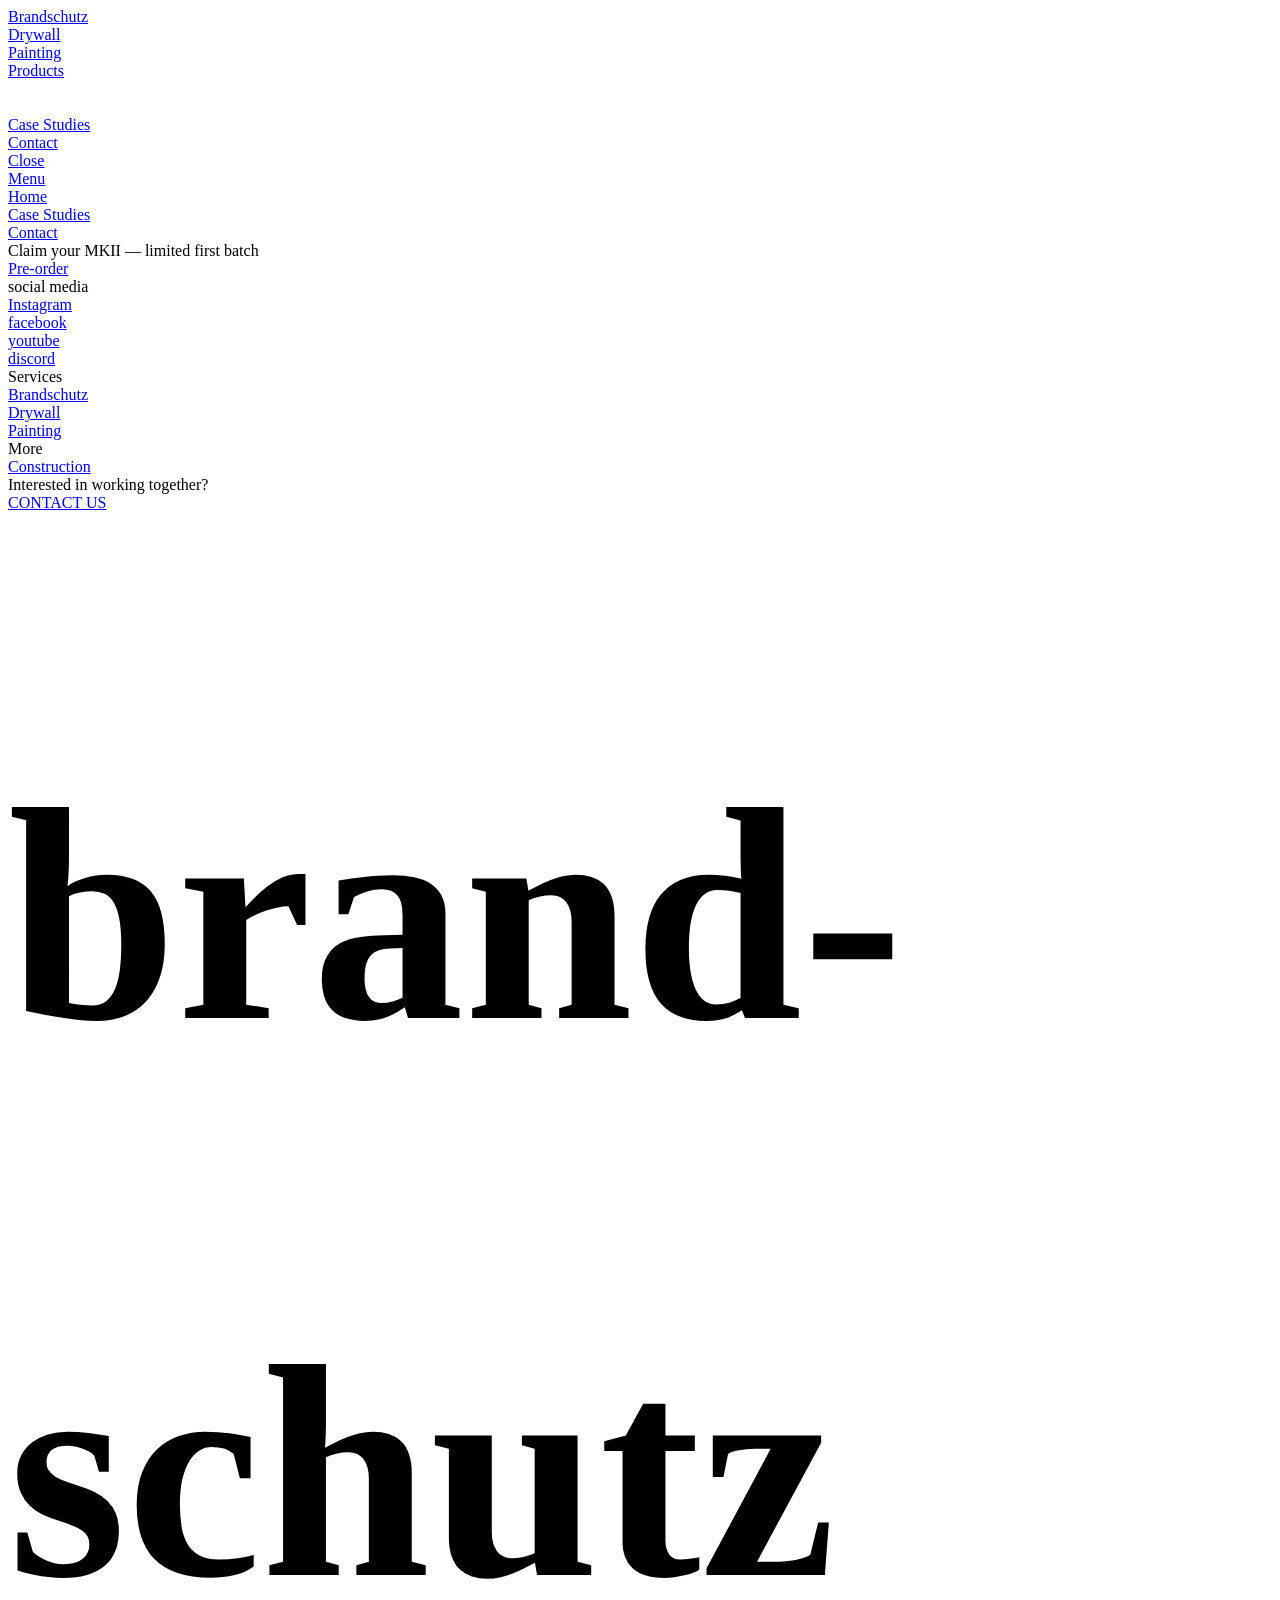
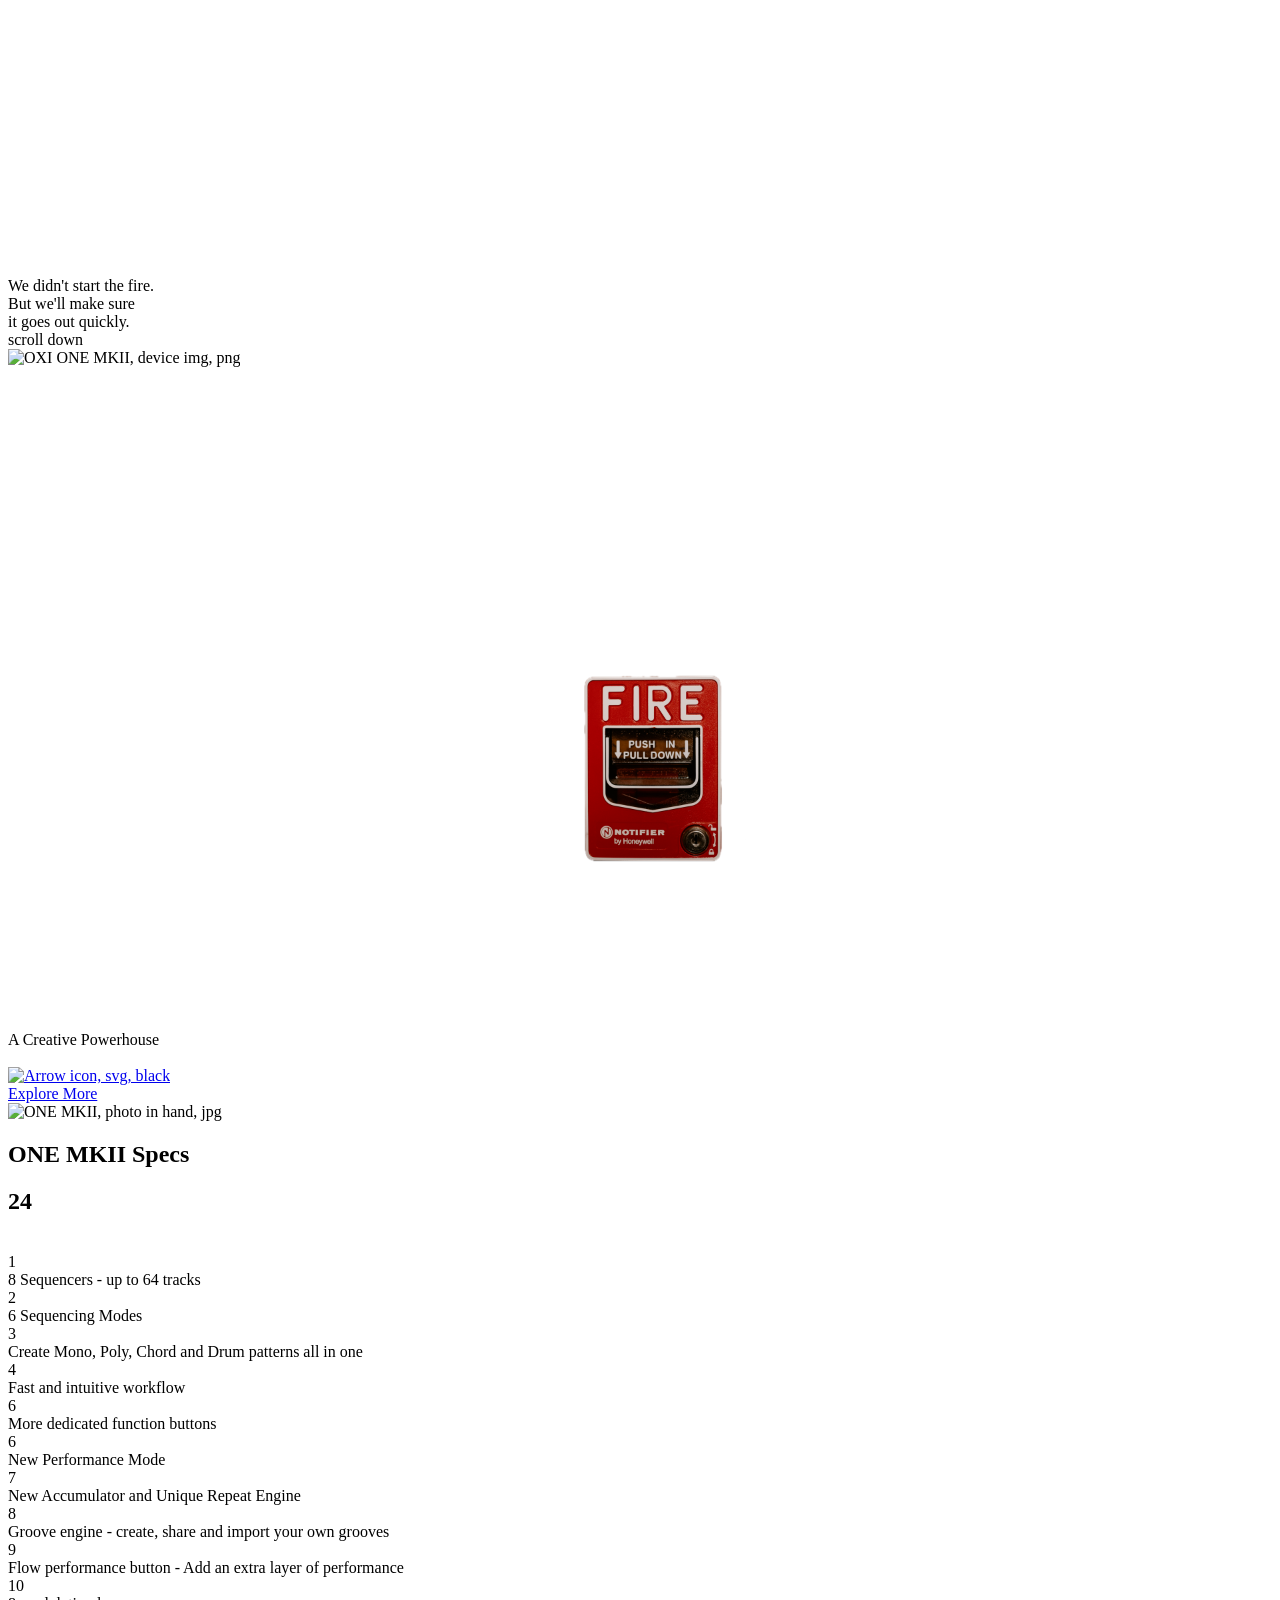
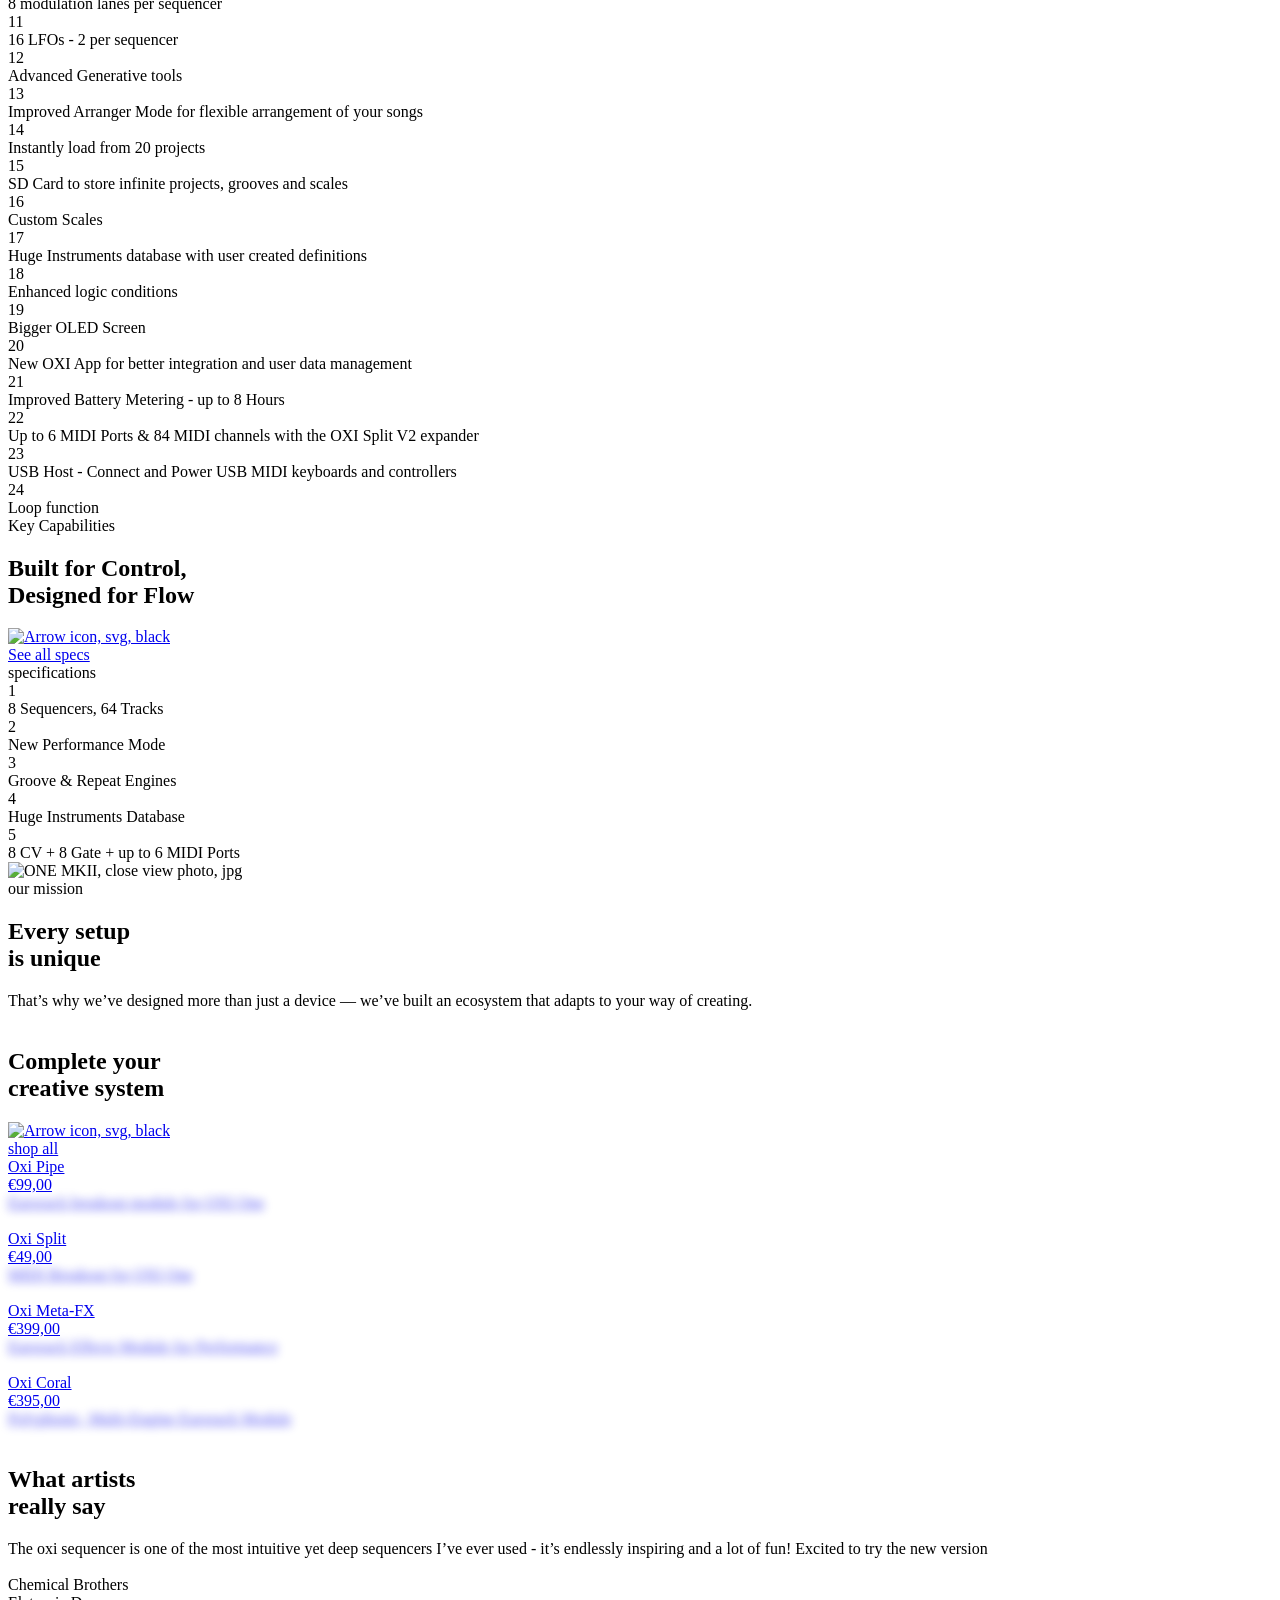
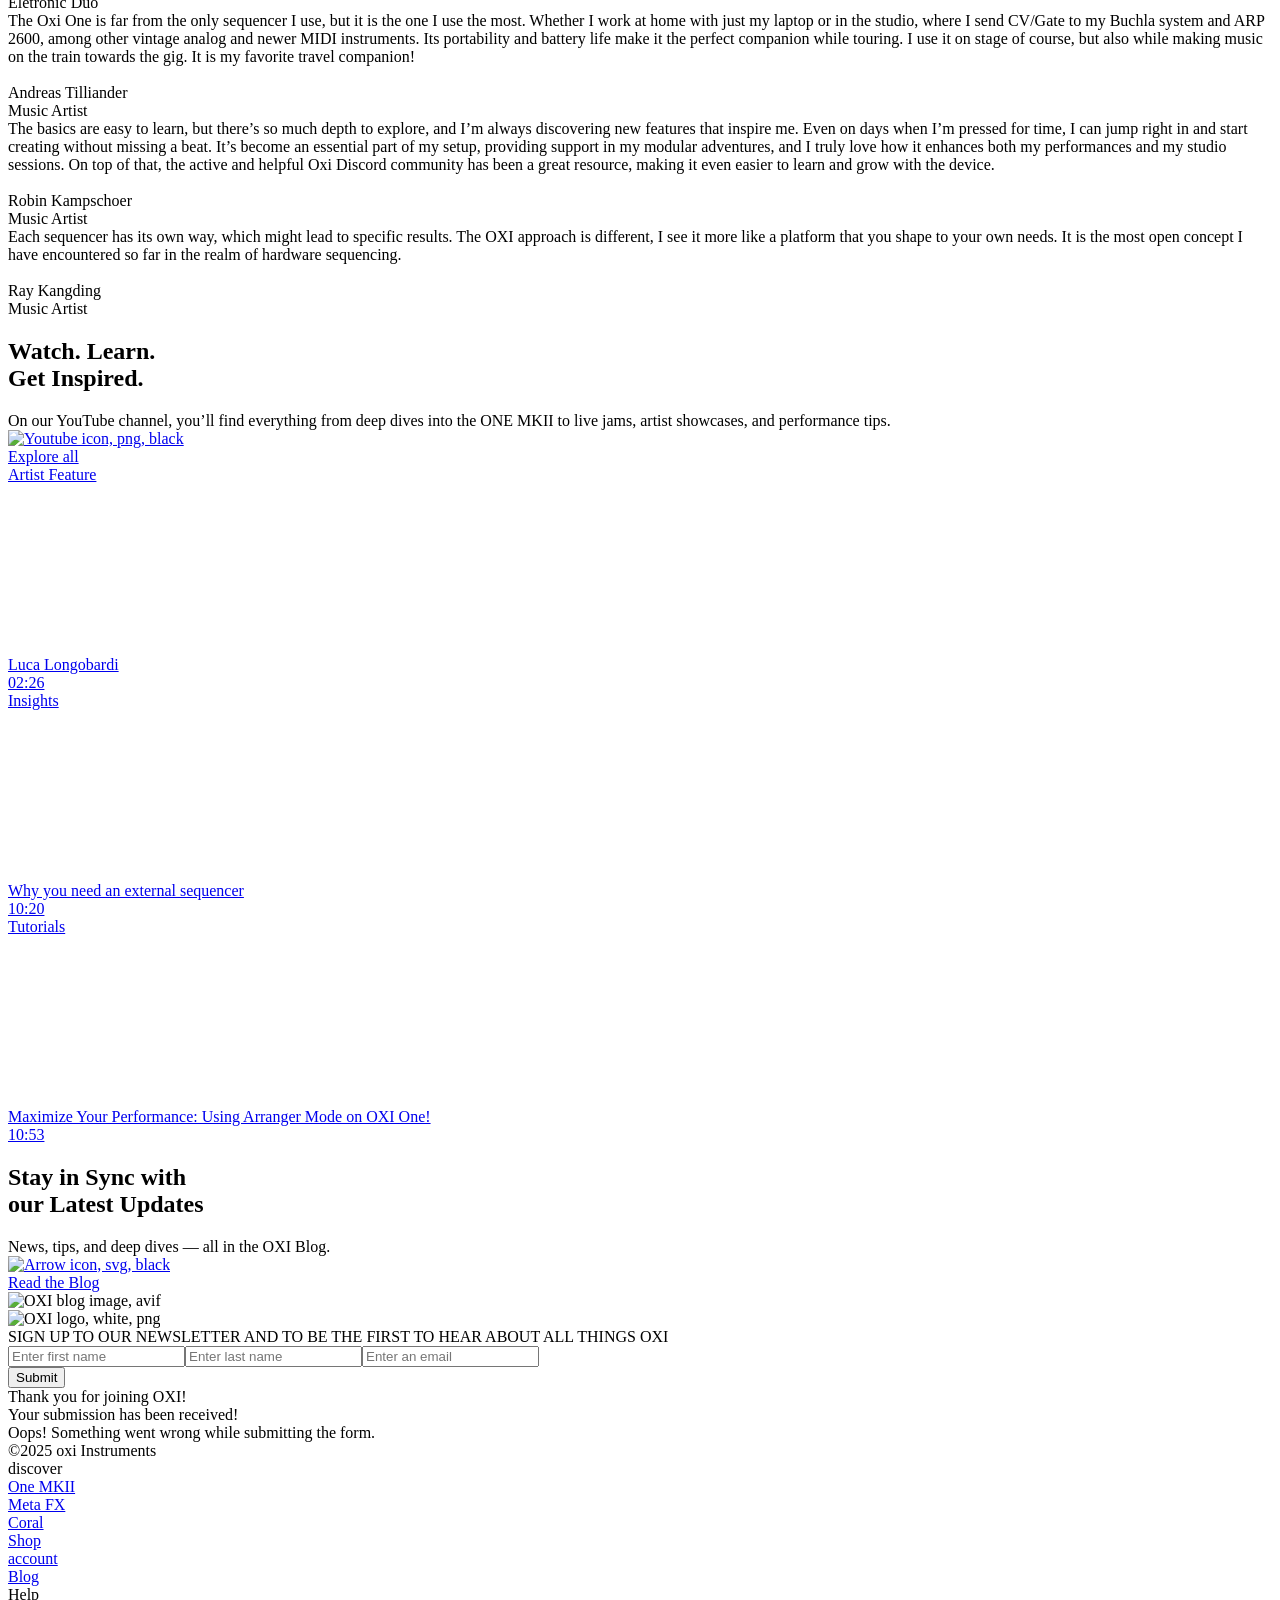
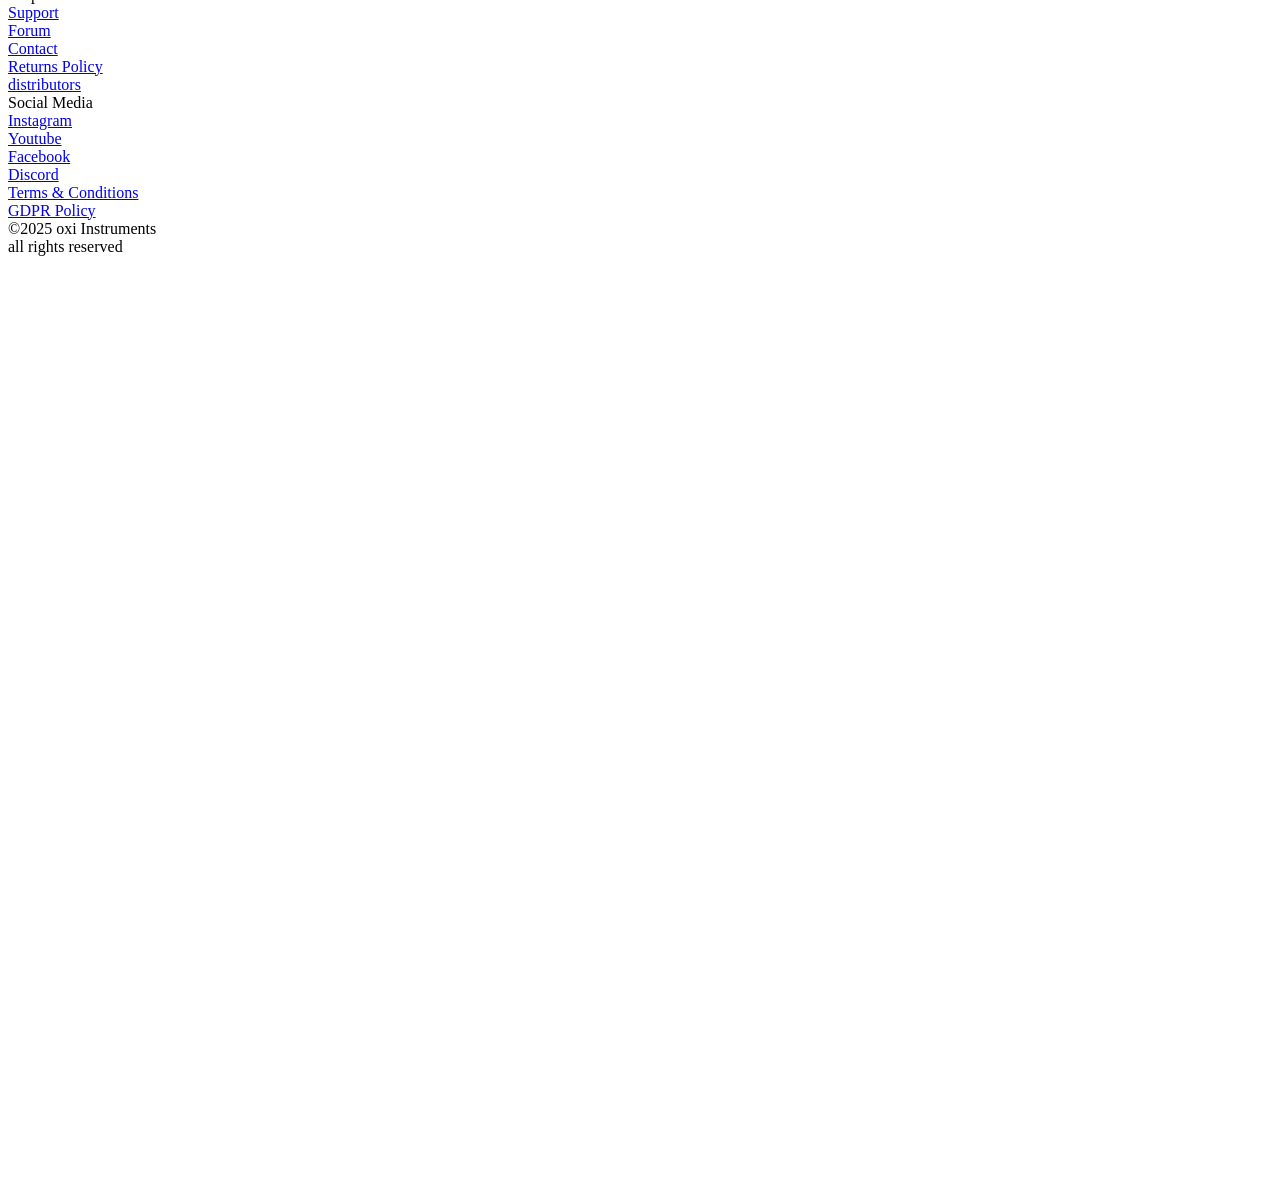
==== index.html @ 3e57620b "iug" ====
<!DOCTYPE html><!-- Last Published: Wed Apr 30 2025 11:44:51 GMT+0000 (Coordinated Universal Time) -->
<html data-wf-domain="oxiinstruments.webflow.io" data-wf-page="680a6ddb0ecd7b4735da6c8a" data-wf-site="680a6ddb0ecd7b4735da6c64" lang="en" data-wf-locale="en">

<head>
    <meta charset="utf-8" />
    <title>OXI Instruments — Crafting the next generation of premium music tools</title>
    <meta content="OXI Instruments creates innovative, premium music gear in Spain. Home of the OXI ONE—versatile sequencer designed to inspire modern musicians." name="description" />
    <meta content="OXI Instruments — Crafting the next generation of premium music tools" property="og:title" />
    <meta content="OXI Instruments creates innovative, premium music gear in Spain. Home of the OXI ONE—versatile sequencer designed to inspire modern musicians." property="og:description" />
    <meta content="https://cdn.prod.website-files.com/680a6ddb0ecd7b4735da6c64/68112eb4ad4f01817660e570_OG_home.avif" property="og:image" />
    <meta content="OXI Instruments — Crafting the next generation of premium music tools" property="twitter:title" />
    <meta content="OXI Instruments creates innovative, premium music gear in Spain. Home of the OXI ONE—versatile sequencer designed to inspire modern musicians." property="twitter:description" />
    <meta content="https://cdn.prod.website-files.com/680a6ddb0ecd7b4735da6c64/68112eb4ad4f01817660e570_OG_home.avif" property="twitter:image" />
    <meta property="og:type" content="website" />
    <meta content="summary_large_image" name="twitter:card" />
    <meta content="width=device-width, initial-scale=1" name="viewport" />
    <link href="https://cdn.prod.website-files.com/680a6ddb0ecd7b4735da6c64/css/oxiinstruments.webflow.shared.673e952fa.min.css" rel="stylesheet" type="text/css" />
    <style>
        @media (min-width:992px) {
            html.w-mod-js:not(.w-mod-ix) [data-w-id="c758828b-b15d-d146-868a-0229421d6ce1"] {
                filter: blur(5px);
                opacity: 0.65;
            }

            html.w-mod-js:not(.w-mod-ix) [data-w-id="94c75538-57dd-59a9-a168-197ca1d16996"] {
                -webkit-transform: translate3d(0, 0, 0) scale3d(0.8, 0.8, 1) rotateX(0) rotateY(0) rotateZ(0) skew(0, 0);
                -moz-transform: translate3d(0, 0, 0) scale3d(0.8, 0.8, 1) rotateX(0) rotateY(0) rotateZ(0) skew(0, 0);
                -ms-transform: translate3d(0, 0, 0) scale3d(0.8, 0.8, 1) rotateX(0) rotateY(0) rotateZ(0) skew(0, 0);
                transform: translate3d(0, 0, 0) scale3d(0.8, 0.8, 1) rotateX(0) rotateY(0) rotateZ(0) skew(0, 0);
                opacity: 0;
            }
        }

        @media (max-width:991px) and (min-width:768px) {
            html.w-mod-js:not(.w-mod-ix) [data-w-id="94c75538-57dd-59a9-a168-197ca1d16996"] {
                -webkit-transform: translate3d(0, 0, 0) scale3d(0.8, 0.8, 1) rotateX(0) rotateY(0) rotateZ(0) skew(0, 0);
                -moz-transform: translate3d(0, 0, 0) scale3d(0.8, 0.8, 1) rotateX(0) rotateY(0) rotateZ(0) skew(0, 0);
                -ms-transform: translate3d(0, 0, 0) scale3d(0.8, 0.8, 1) rotateX(0) rotateY(0) rotateZ(0) skew(0, 0);
                transform: translate3d(0, 0, 0) scale3d(0.8, 0.8, 1) rotateX(0) rotateY(0) rotateZ(0) skew(0, 0);
                opacity: 0;
            }
        }
    </style>
    <link href="https://fonts.googleapis.com" rel="preconnect" />
    <link href="https://fonts.gstatic.com" rel="preconnect" crossorigin="anonymous" />
    <script src="https://ajax.googleapis.com/ajax/libs/webfont/1.6.26/webfont.js" type="text/javascript"></script>
    <script type="text/javascript">
        WebFont.load({
            google: {
                families: ["Work Sans:regular,500,600,700,800", "Fragment Mono:regular"]
            }
        });
    </script>
    <script type="text/javascript">
        ! function(o, c) {
            var n = c.documentElement,
                t = " w-mod-";
            n.className += t + "js", ("ontouchstart" in o || o.DocumentTouch && c instanceof DocumentTouch) && (n.className += t + "touch")
        }(window, document);
    </script>
    <link href="https://cdn.prod.website-files.com/680a6ddb0ecd7b4735da6c64/680bd9d889f518963ddbcb60_LOGO%20WHITE%20Simple%20Expanded%2032.png" rel="shortcut icon" type="image/x-icon" />
    <link href="https://cdn.prod.website-files.com/680a6ddb0ecd7b4735da6c64/680bd9a670e519e737a7a9be_LOGO%20WHITE%20Simple%20Expanded%20256.png" rel="apple-touch-icon" />
    <script async="" src="https://www.googletagmanager.com/gtag/js?id=G-2WK178XSV0"></script>
    <script type="text/javascript">
        window.dataLayer = window.dataLayer || [];

        function gtag() {
            dataLayer.push(arguments);
        }
        gtag('js', new Date());
        gtag('set', 'developer_id.dZGVlNj', true);
        gtag('config', 'G-2WK178XSV0');
    </script>
    <script type="text/javascript">
        ! function(f, b, e, v, n, t, s) {
            if (f.fbq) return;
            n = f.fbq = function() {
                n.callMethod ? n.callMethod.apply(n, arguments) : n.queue.push(arguments)
            };
            if (!f._fbq) f._fbq = n;
            n.push = n;
            n.loaded = !0;
            n.version = '2.0';
            n.agent = 'plwebflow';
            n.queue = [];
            t = b.createElement(e);
            t.async = !0;
            t.src = v;
            s = b.getElementsByTagName(e)[0];
            s.parentNode.insertBefore(t, s)
        }(window, document, 'script', 'https://connect.facebook.net/en_US/fbevents.js');
        fbq('init', '665784530971796');
        fbq('track', 'PageView');
    </script>
    <style>
        ::-webkit-scrollbar-button {
            transition: 0ms !important;
            width: 0px;
            height: 0px;
        }

        ::-webkit-scrollbar-track {
            background: transparent;
        }

        ::-webkit-scrollbar-thumb {
            -webkit-border-radius: 0px;
            border-radius: 0px;
            background: transparent;
            opacity: 0;
        }

        ::-webkit-resizer {
            width: 0px;
            height: 0px;
        }

        ::-webkit-scrollbar {
            width: 0px;
        }

        .cont-link .ex-text {
            pointer-events: none
        }

        a[href*="webflow.com"] {
            display: none !important;
        }
    </style>


    <!-- [Attributes by Finsweet] Copy to clipboard -->
    <script defer src="https://cdn.jsdelivr.net/npm/@finsweet/attributes-copyclip@1/copyclip.js"></script>
    <style>
        [text-split] {
            opacity: 0;
        }

        html.w-editor [text-split] {
            opacity: 1;
        }

        .word {
            overflow: hidden;
            padding-bottom: 0.1em;
            margin-bottom: -0.1em;
            transform-origin: bottom;
        }

        .box_specs {
            overflow-y: auto;
            scrollbar-width: thin;
            /* Firefox */
            -ms-overflow-style: auto;
            /* IE 10+ */
            scrollbar-color: #F1F1F1 #10121B;
        }
    </style>
</head>

<body>
    <div class="header">
        <div class="wrapper_header">
            <div class="flexbox_base header_links">
                <div class="left_links"><a href="#" class="header_link w-inline-block">
                        <div>Brandschutz</div>
                        <div class="dot_link"></div>
                    </a>
                    <link rel="prerender" href="#" /><a href="#" target="_blank" class="header_link w-inline-block">
                        <div>Drywall</div>
                        <div class="dot_link"></div>
                    </a><a href="#" target="_blank" class="header_link w-inline-block">
                        <div>Painting</div>
                        <div class="dot_link"></div>
                    </a>
                    <div data-w-id="e38ffbf9-7e88-0c86-c878-ad83d31d7342" class="mobile_link"><a href="#" class="mobile_header w-inline-block">
                            <div>Products</div>
                            <div class="plus_icon"><img src="https://cdn.prod.website-files.com/680a6ddb0ecd7b4735da6c64/680cfb218f7306afd39d078d_plus_icon.svg" loading="lazy" alt="" class="image" /></div>
                        </a></div>
                </div><a href="/" aria-current="page" class="logotype_middle w-inline-block w--current">
                    <div class="logo_box" style="opacity:0;"><img src="https://cdn.prod.website-files.com/680a6ddb0ecd7b4735da6c64/680a7e566fe412ff60c76774_oxi_logo.png" loading="lazy" alt="OXI logo, white, png" class="image" /></div>
                </a>
                <div class="right_links"><a href="#" target="_blank" class="header_link w-inline-block">
                        <div>Case Studies   </div>
                        <div class="dot_link"></div>
                    </a><a href="#" target="_blank" class="header_link w-inline-block">
                        <div>Contact</div>
                        <div class="dot_link"></div>
                    </a>
                    <div data-w-id="cd3b94d1-e5a5-9347-ad35-ec143e514da9" class="mob_link"><a href="#" class="hamburger_menu w-inline-block">
                            <div class="close_txt">Close</div>
                            <div class="open_txt">Menu</div>
                            <div class="hamburger_icon">
                                <div class="line_one"></div>
                                <div class="line_two"></div>
                            </div>
                        </a></div>
                </div>
            </div>
        </div>
    </div>
    <div data-w-id="58b3083b-44ea-e929-eb0d-1e81a4999c26" class="mobile_menu">
        <div class="wrapper_menu">
            <div class="list_mobile_links"><a href="/" aria-current="page" class="mobile_menu_link w-inline-block w--current">
                    <div>Home</div>
                </a><a href="#" target="_blank" class="mobile_menu_link w-inline-block">
                    <div>Case Studies</div>
                </a><a href="#" target="_blank" class="mobile_menu_link w-inline-block">
                    <div>Contact</div>
                </a></div>
            <div class="one_mk_list">
                <div class="caption_preorder">Claim your MKII — limited first batch</div><a href="#" target="_blank" class="link_preorder w-inline-block">
                    <div>Pre-order</div>
                </a>
            </div>
            <div class="socials_bottom">
                <div class="title_menu">social media</div>
                <div class="grid_social_mobile"><a href="#" target="_blank" class="social_link w-inline-block">
                        <div>Instagram</div>
                    </a><a href="https://www.facebook.com/" target="_blank" class="social_link w-inline-block">
                        <div>facebook</div>
                    </a><a href="https://www.youtube.com/" target="_blank" class="social_link w-inline-block">
                        <div>youtube</div>
                    </a><a href="https://discord.com/" target="_blank" class="social_link w-inline-block">
                        <div>discord</div>
                    </a></div>
            </div>
        </div>
    </div>
    <div class="product_modal_mobile">
        <div class="products_list_modal">
            <div class="wrapper_products">
                <div class="all_products">
                    <div class="title_menu">Services</div>
                    <div class="list_mobile_links"><a href="#" class="mobile_menu_link w-inline-block">
                            <div>Brandschutz</div>
                        </a><a href="#" target="_blank" class="mobile_menu_link w-inline-block">
                            <div>Drywall</div>
                        </a><a href="#" target="_blank" class="mobile_menu_link w-inline-block">
                            <div>Painting</div>
                        </a></div>
                </div>
                <div class="splitter_modal"></div>
                <div class="accessories_list">
                    <div class="title_menu">More</div>
                    <div class="list_mobile_links"><a href="#" target="_blank" class="mobile_menu_link w-inline-block">
                            <div>Construction</div>
                        </a></div>
                </div>
            </div>
        </div>
    </div>
    <div class="fixed_modal">
        <div class="modal_preorder">
            <div class="flex_modal">
                <div class="top_dots_black">
                    <div class="dot_black"></div>
                    <div class="dot_black"></div>
                </div>
                <div class="wrap_box_modal">
                    <div class="title_modal">Interested in working together?</div><a href="#" target="_blank" class="button_preorder w-inline-block">
                        <div>CONTACT US</div>
                    </a>
                </div>
                <div class="bottom_dots_black">
                    <div class="dot_black"></div>
                    <div class="dot_black"></div>
                </div>
            </div>
        </div>
    </div>
    <section data-w-id="e056bafe-03df-bae5-d100-351787f132d7" class="hero_section" style="background-image: url('/assets/imgs/hero_bg_desktop.m4v'); background-size: 100% 50%; background-repeat: no-repeat; background-position: bottom center;">
        <div class="wrapper_hero">
            <div class="h1_one">
                <h1 class="h1_hero first" style="font-size: 19em; line-height: 1;">brand-</h1>
            </div>
            <div class="h1_two">
                <h1 class="h1_hero second" style="font-size: 19em; line-height: 1;">schutz</h1>
            </div>

        </div>
        <div class="wrapper_hero_second">
            <div class="div-block">
                <div class="flexbox_hero">
                    <div class="flexbox_vert">
                        <div class="box_introduction">
                            <div class="caption">We didn't start the fire. <br />But we'll make sure<br />it goes out quickly.</div>
                        </div>
                        <div class="caption_bottom">
                            <div class="caption_scroll">scroll down</div>
                        </div>
                    </div>
                    <div class="box_introduction right_part">
<!--                         <div class="caption right">Next-Gen Sequencing.<br />Limitless Expression.</div>
 -->                    </div>
                </div>
            </div>
        </div>
        <div class="background_image">
            <div class="overlay_bg desktop_only"></div>
            <div class="image_hero mobile_only"><img src="https://cdn.prod.website-files.com/680a6ddb0ecd7b4735da6c64/680bd61c77df65c271f9dd2e_c18a6f76c67defeac3275d291161b3c7_mobile_hero.avif" loading="lazy" width="393" alt="OXI ONE MKII, device img, png" class="image hero_device" /></div>
            <div class="image_hero desktop_only"><img src="/assets/imgs/hero_desktop.png" loading="lazy" sizes="(max-width: 3840px) 100vw, 3840px" srcset="/assets/imgs/hero_desktop.png 500w, /assets/imgs/hero_desktop.png 800w, /assets/imgs/hero_desktop.png 1080w, /assets/imgs/hero_desktop.png 1600w, /assets/imgs/hero_desktop.png 2000w, /assets/imgs/hero_desktop.png 3840w" alt="OXI ONE MKII, device, hero, avif" class="image hero_device" /></div>
        </div>
    </section>
    <section data-w-id="14087d69-c676-8914-634e-e3a8f07554f5" class="introduction">
        <div class="wrapper_fs">
            <div class="flexbox_part">
                <div class="tag_box">
                    <div class="caption">A Creative Powerhouse</div>
                </div>
                <div class="ch_box">
                    <div scrub-each-word="" text-split="" class="interact_txt">With more control than ever. Designed to be the heart of your setup — in the studio, on stage, or anywhere inspiration strikes.</div>
                </div>
                <div class="button_box"><a href="https://oxiinstruments.com/oxi-one" class="button_action w-inline-block">
                        <div class="arrow_icon"><img src="https://cdn.prod.website-files.com/680a6ddb0ecd7b4735da6c64/680a89728e0a057ae57ea43d_arrow_icon.svg" loading="lazy" alt="Arrow icon, svg, black" class="image" /></div>
                        <div>Explore More</div>
                    </a></div>
            </div>
        </div>
        <div class="overlay_fs"></div>
        <div class="background_fs">
            <div class="image_box"><img src="https://cdn.prod.website-files.com/680a6ddb0ecd7b4735da6c64/680a8837f772eb6b46cdffbb_afd685fc789572254d5dccbf3d49de34_device_intro.avif" loading="lazy" sizes="(max-width: 3840px) 100vw, 3840px" srcset="https://cdn.prod.website-files.com/680a6ddb0ecd7b4735da6c64/680a8837f772eb6b46cdffbb_afd685fc789572254d5dccbf3d49de34_device_intro-p-500.avif 500w, https://cdn.prod.website-files.com/680a6ddb0ecd7b4735da6c64/680a8837f772eb6b46cdffbb_afd685fc789572254d5dccbf3d49de34_device_intro-p-800.avif 800w, https://cdn.prod.website-files.com/680a6ddb0ecd7b4735da6c64/680a8837f772eb6b46cdffbb_afd685fc789572254d5dccbf3d49de34_device_intro-p-1080.avif 1080w, https://cdn.prod.website-files.com/680a6ddb0ecd7b4735da6c64/680a8837f772eb6b46cdffbb_afd685fc789572254d5dccbf3d49de34_device_intro-p-1600.avif 1600w, https://cdn.prod.website-files.com/680a6ddb0ecd7b4735da6c64/680a8837f772eb6b46cdffbb_afd685fc789572254d5dccbf3d49de34_device_intro-p-2000.avif 2000w, https://cdn.prod.website-files.com/680a6ddb0ecd7b4735da6c64/680a8837f772eb6b46cdffbb_afd685fc789572254d5dccbf3d49de34_device_intro.avif 3840w" alt="ONE MKII, photo in hand, jpg" class="image" /></div>
        </div>
    </section>
    <div data-lenis-stop="true" class="all_specs">
        <div data-lenis-prevent="true" class="box_specs">
            <div class="wrapper_specs">
                <div class="headline_specs">
                    <h2 class="h2 modal">ONE MKII Specs</h2>
                    <h2 class="h2 number_specs">24</h2>
                    <div class="icon_close">
                        <div data-w-id="79672806-567a-c0cc-3687-04cf60d15d92" class="close_modal"><img src="https://cdn.prod.website-files.com/680a6ddb0ecd7b4735da6c64/680d02be15e15addeb736f91_close_icon.svg" loading="lazy" alt="" class="image" /></div>
                    </div>
                </div>
                <div class="grid_specs">
                    <div class="w-dyn-list">
                        <div role="list" class="specs_list special_grid w-dyn-items">
                            <div role="listitem" class="spec_item modal_special w-dyn-item">
                                <div class="spec_number special_modal">
                                    <div>1</div>
                                </div>
                                <div class="specs_line special_modal">
                                    <div class="spec_text special_modal">8 Sequencers - up to 64 tracks</div>
                                </div>
                            </div>
                            <div role="listitem" class="spec_item modal_special w-dyn-item">
                                <div class="spec_number special_modal">
                                    <div>2</div>
                                </div>
                                <div class="specs_line special_modal">
                                    <div class="spec_text special_modal">6 Sequencing Modes</div>
                                </div>
                            </div>
                            <div role="listitem" class="spec_item modal_special w-dyn-item">
                                <div class="spec_number special_modal">
                                    <div>3</div>
                                </div>
                                <div class="specs_line special_modal">
                                    <div class="spec_text special_modal">Create Mono, Poly, Chord and Drum patterns all in one</div>
                                </div>
                            </div>
                            <div role="listitem" class="spec_item modal_special w-dyn-item">
                                <div class="spec_number special_modal">
                                    <div>4</div>
                                </div>
                                <div class="specs_line special_modal">
                                    <div class="spec_text special_modal">Fast and intuitive workflow</div>
                                </div>
                            </div>
                            <div role="listitem" class="spec_item modal_special w-dyn-item">
                                <div class="spec_number special_modal">
                                    <div>6</div>
                                </div>
                                <div class="specs_line special_modal">
                                    <div class="spec_text special_modal">More dedicated function buttons</div>
                                </div>
                            </div>
                            <div role="listitem" class="spec_item modal_special w-dyn-item">
                                <div class="spec_number special_modal">
                                    <div>6</div>
                                </div>
                                <div class="specs_line special_modal">
                                    <div class="spec_text special_modal">New Performance Mode</div>
                                </div>
                            </div>
                            <div role="listitem" class="spec_item modal_special w-dyn-item">
                                <div class="spec_number special_modal">
                                    <div>7</div>
                                </div>
                                <div class="specs_line special_modal">
                                    <div class="spec_text special_modal">New Accumulator and Unique Repeat Engine</div>
                                </div>
                            </div>
                            <div role="listitem" class="spec_item modal_special w-dyn-item">
                                <div class="spec_number special_modal">
                                    <div>8</div>
                                </div>
                                <div class="specs_line special_modal">
                                    <div class="spec_text special_modal">Groove engine - create, share and import your own grooves</div>
                                </div>
                            </div>
                            <div role="listitem" class="spec_item modal_special w-dyn-item">
                                <div class="spec_number special_modal">
                                    <div>9</div>
                                </div>
                                <div class="specs_line special_modal">
                                    <div class="spec_text special_modal">Flow performance button - Add an extra layer of performance</div>
                                </div>
                            </div>
                            <div role="listitem" class="spec_item modal_special w-dyn-item">
                                <div class="spec_number special_modal">
                                    <div>10</div>
                                </div>
                                <div class="specs_line special_modal">
                                    <div class="spec_text special_modal">8 modulation lanes per sequencer </div>
                                </div>
                            </div>
                            <div role="listitem" class="spec_item modal_special w-dyn-item">
                                <div class="spec_number special_modal">
                                    <div>11</div>
                                </div>
                                <div class="specs_line special_modal">
                                    <div class="spec_text special_modal">16 LFOs - 2 per sequencer</div>
                                </div>
                            </div>
                            <div role="listitem" class="spec_item modal_special w-dyn-item">
                                <div class="spec_number special_modal">
                                    <div>12</div>
                                </div>
                                <div class="specs_line special_modal">
                                    <div class="spec_text special_modal">Advanced Generative tools</div>
                                </div>
                            </div>
                            <div role="listitem" class="spec_item modal_special w-dyn-item">
                                <div class="spec_number special_modal">
                                    <div>13</div>
                                </div>
                                <div class="specs_line special_modal">
                                    <div class="spec_text special_modal">Improved Arranger Mode for flexible arrangement of your songs</div>
                                </div>
                            </div>
                            <div role="listitem" class="spec_item modal_special w-dyn-item">
                                <div class="spec_number special_modal">
                                    <div>14</div>
                                </div>
                                <div class="specs_line special_modal">
                                    <div class="spec_text special_modal">Instantly load from 20 projects</div>
                                </div>
                            </div>
                            <div role="listitem" class="spec_item modal_special w-dyn-item">
                                <div class="spec_number special_modal">
                                    <div>15</div>
                                </div>
                                <div class="specs_line special_modal">
                                    <div class="spec_text special_modal">SD Card to store infinite projects, grooves and scales</div>
                                </div>
                            </div>
                            <div role="listitem" class="spec_item modal_special w-dyn-item">
                                <div class="spec_number special_modal">
                                    <div>16</div>
                                </div>
                                <div class="specs_line special_modal">
                                    <div class="spec_text special_modal">Custom Scales </div>
                                </div>
                            </div>
                            <div role="listitem" class="spec_item modal_special w-dyn-item">
                                <div class="spec_number special_modal">
                                    <div>17</div>
                                </div>
                                <div class="specs_line special_modal">
                                    <div class="spec_text special_modal">Huge Instruments database with user created definitions</div>
                                </div>
                            </div>
                            <div role="listitem" class="spec_item modal_special w-dyn-item">
                                <div class="spec_number special_modal">
                                    <div>18</div>
                                </div>
                                <div class="specs_line special_modal">
                                    <div class="spec_text special_modal">Enhanced logic conditions</div>
                                </div>
                            </div>
                            <div role="listitem" class="spec_item modal_special w-dyn-item">
                                <div class="spec_number special_modal">
                                    <div>19</div>
                                </div>
                                <div class="specs_line special_modal">
                                    <div class="spec_text special_modal">Bigger OLED Screen </div>
                                </div>
                            </div>
                            <div role="listitem" class="spec_item modal_special w-dyn-item">
                                <div class="spec_number special_modal">
                                    <div>20</div>
                                </div>
                                <div class="specs_line special_modal">
                                    <div class="spec_text special_modal">New OXI App for better integration and user data management</div>
                                </div>
                            </div>
                            <div role="listitem" class="spec_item modal_special w-dyn-item">
                                <div class="spec_number special_modal">
                                    <div>21</div>
                                </div>
                                <div class="specs_line special_modal">
                                    <div class="spec_text special_modal">Improved Battery Metering - up to 8 Hours</div>
                                </div>
                            </div>
                            <div role="listitem" class="spec_item modal_special w-dyn-item">
                                <div class="spec_number special_modal">
                                    <div>22</div>
                                </div>
                                <div class="specs_line special_modal">
                                    <div class="spec_text special_modal">Up to 6 MIDI Ports &amp; 84 MIDI channels with the OXI Split V2 expander</div>
                                </div>
                            </div>
                            <div role="listitem" class="spec_item modal_special w-dyn-item">
                                <div class="spec_number special_modal">
                                    <div>23</div>
                                </div>
                                <div class="specs_line special_modal">
                                    <div class="spec_text special_modal">USB Host - Connect and Power USB MIDI keyboards and controllers</div>
                                </div>
                            </div>
                            <div role="listitem" class="spec_item modal_special w-dyn-item">
                                <div class="spec_number special_modal">
                                    <div>24</div>
                                </div>
                                <div class="specs_line special_modal">
                                    <div class="spec_text special_modal">Loop function</div>
                                </div>
                            </div>
                        </div>
                    </div>
                </div>
            </div>
        </div>
    </div>
    <section data-w-id="233e064b-12ed-9389-4f27-6faacc83a112" class="sides">
        <div class="two_sides">
            <div class="left_side">
                <div class="wrapper_side">
                    <div class="box_side">
                        <div class="tag_box">
                            <div class="caption">Key Capabilities</div>
                        </div>
                        <div>
                            <h2 class="h2">Built for Control,<br />Designed for Flow</h2>
                        </div>
                        <div class="button_box"><a data-w-id="d789a98f-4fa8-38b4-6eae-88b8cb6ddbd9" href="/oxi-one-mkii" class="button_action w-inline-block">
                                <div class="arrow_icon"><img src="https://cdn.prod.website-files.com/680a6ddb0ecd7b4735da6c64/680a89728e0a057ae57ea43d_arrow_icon.svg" loading="lazy" alt="Arrow icon, svg, black" class="image" /></div>
                                <div>See all specs</div>
                            </a></div>
                    </div>
                    <div class="specs_bottom">
                        <div class="tag_box special">
                            <div class="caption">specifications</div>
                        </div>
                        <div>
                            <div class="w-dyn-list">
                                <div role="list" class="specs_list w-dyn-items">
                                    <div role="listitem" class="spec_item w-dyn-item">
                                        <div class="spec_number">
                                            <div>1</div>
                                        </div>
                                        <div class="specs_line">
                                            <div class="spec_text">8 Sequencers, 64 Tracks</div>
                                        </div>
                                    </div>
                                    <div role="listitem" class="spec_item w-dyn-item">
                                        <div class="spec_number">
                                            <div>2</div>
                                        </div>
                                        <div class="specs_line">
                                            <div class="spec_text">New Performance Mode</div>
                                        </div>
                                    </div>
                                    <div role="listitem" class="spec_item w-dyn-item">
                                        <div class="spec_number">
                                            <div>3</div>
                                        </div>
                                        <div class="specs_line">
                                            <div class="spec_text">Groove &amp; Repeat Engines</div>
                                        </div>
                                    </div>
                                    <div role="listitem" class="spec_item w-dyn-item">
                                        <div class="spec_number">
                                            <div>4</div>
                                        </div>
                                        <div class="specs_line">
                                            <div class="spec_text">Huge Instruments Database</div>
                                        </div>
                                    </div>
                                    <div role="listitem" class="spec_item w-dyn-item">
                                        <div class="spec_number">
                                            <div>5</div>
                                        </div>
                                        <div class="specs_line">
                                            <div class="spec_text">8 CV + 8 Gate + up to 6 MIDI Ports</div>
                                        </div>
                                    </div>
                                </div>
                            </div>
                        </div>
                    </div>
                </div>
            </div>
            <div class="right_side">
                <div class="image_box"><img src="https://cdn.prod.website-files.com/680a6ddb0ecd7b4735da6c64/680ac88d93aad9102df1dd5e_device_right.avif" loading="lazy" sizes="(max-width: 1600px) 100vw, 1600px" srcset="https://cdn.prod.website-files.com/680a6ddb0ecd7b4735da6c64/680ac88d93aad9102df1dd5e_device_right-p-500.avif 500w, https://cdn.prod.website-files.com/680a6ddb0ecd7b4735da6c64/680ac88d93aad9102df1dd5e_device_right-p-800.avif 800w, https://cdn.prod.website-files.com/680a6ddb0ecd7b4735da6c64/680ac88d93aad9102df1dd5e_device_right.avif 1600w" alt="ONE MKII, close view photo, jpg" class="image" /></div>
            </div>
        </div>
    </section>
    <section data-w-id="b27286c5-5114-4e98-6f55-bd224f1a00e2" class="mission">
        <div class="wrapper_fs mission_spec">
            <div class="middle_tag">
                <div class="caption">our mission</div>
            </div>
            <div class="flex_middle">
                <div class="top_dots">
                    <div class="dot_small"></div>
                    <div class="dot_small"></div>
                </div>
                <div class="headline_center">
                    <h2 class="h2_spec">Every setup<br />is unique</h2>
                </div>
                <div class="bottom_dots">
                    <div class="dot_small"></div>
                    <div class="dot_small"></div>
                </div>
            </div>
            <div class="center_align">
                <div class="txt_fm">That’s why we’ve designed more than just a device — we’ve built an ecosystem that adapts to your way of creating.</div>
            </div>
        </div>
        <div class="background_image sticky_spec">
            <div class="overlay_base mission_more"></div>
            <div class="image_box"><img src="https://cdn.prod.website-files.com/680a6ddb0ecd7b4735da6c64/680acd196b87a995d06547a6_7ea7c4650411e13eb9c8cdb3bd435fd6_mission_img.avif" loading="lazy" sizes="100vw" srcset="https://cdn.prod.website-files.com/680a6ddb0ecd7b4735da6c64/680acd196b87a995d06547a6_7ea7c4650411e13eb9c8cdb3bd435fd6_mission_img-p-500.avif 500w, https://cdn.prod.website-files.com/680a6ddb0ecd7b4735da6c64/680acd196b87a995d06547a6_7ea7c4650411e13eb9c8cdb3bd435fd6_mission_img-p-800.avif 800w, https://cdn.prod.website-files.com/680a6ddb0ecd7b4735da6c64/680acd196b87a995d06547a6_7ea7c4650411e13eb9c8cdb3bd435fd6_mission_img-p-1080.avif 1080w, https://cdn.prod.website-files.com/680a6ddb0ecd7b4735da6c64/680acd196b87a995d06547a6_7ea7c4650411e13eb9c8cdb3bd435fd6_mission_img.avif 3200w" alt="" class="image" /></div>
        </div>
    </section>
    <section class="dark_blue">
        <div class="wrapper_fs">
            <div class="flexbox bottom">
                <h2 class="h2">Complete your<br />creative system</h2>
                <div class="button_box"><a href="https://oxiinstruments.com/store/" target="_blank" class="button_action w-inline-block">
                        <div class="arrow_icon"><img src="https://cdn.prod.website-files.com/680a6ddb0ecd7b4735da6c64/680a89728e0a057ae57ea43d_arrow_icon.svg" loading="lazy" alt="Arrow icon, svg, black" class="image" /></div>
                        <div>shop all</div>
                    </a></div>
            </div>
        </div>
        <div class="accessories_cms">
            <div class="w-dyn-list">
                <div role="list" class="access_grid w-dyn-items">
                    <div data-w-id="6d932e8f-21e5-ed24-e42c-16285d19f61e" role="listitem" class="access_item w-dyn-item"><a href="https://oxiinstruments.com/product/oxi-pipe-mkii-breakout-module/" class="item_link w-inline-block">
                            <div class="txt_above">
                                <div class="product_flex product_title">
                                    <div class="product_name">Oxi Pipe</div>
                                    <div class="price">€99,00</div>
                                </div>
                                <div data-w-id="c758828b-b15d-d146-868a-0229421d6ce1" class="description_hover">
                                    <div class="short_desc">Eurorack breakout module for OXI One</div>
                                </div>
                            </div>
                            <div class="item_product"><img src="https://cdn.prod.website-files.com/680ac9d32b72f0192e9f57b1/680ace9f669ff60840c4f59b_Pipe.avif" loading="lazy" alt="" sizes="100vw" srcset="https://cdn.prod.website-files.com/680ac9d32b72f0192e9f57b1/680ace9f669ff60840c4f59b_Pipe-p-500.avif 500w, https://cdn.prod.website-files.com/680ac9d32b72f0192e9f57b1/680ace9f669ff60840c4f59b_Pipe-p-800.avif 800w, https://cdn.prod.website-files.com/680ac9d32b72f0192e9f57b1/680ace9f669ff60840c4f59b_Pipe-p-1080.avif 1080w, https://cdn.prod.website-files.com/680ac9d32b72f0192e9f57b1/680ace9f669ff60840c4f59b_Pipe.avif 3000w" class="image" /></div>
                        </a></div>
                    <div data-w-id="6d932e8f-21e5-ed24-e42c-16285d19f61e" role="listitem" class="access_item w-dyn-item"><a href="https://oxiinstruments.com/product/oxi-split-2/" class="item_link w-inline-block">
                            <div class="txt_above">
                                <div class="product_flex product_title">
                                    <div class="product_name">Oxi Split</div>
                                    <div class="price">€49,00</div>
                                </div>
                                <div data-w-id="c758828b-b15d-d146-868a-0229421d6ce1" class="description_hover">
                                    <div class="short_desc">MIDI Breakout for OXI One</div>
                                </div>
                            </div>
                            <div class="item_product"><img src="https://cdn.prod.website-files.com/680ac9d32b72f0192e9f57b1/680aceb05294df11d390ca0b_Split.avif" loading="lazy" alt="" sizes="100vw" srcset="https://cdn.prod.website-files.com/680ac9d32b72f0192e9f57b1/680aceb05294df11d390ca0b_Split-p-500.avif 500w, https://cdn.prod.website-files.com/680ac9d32b72f0192e9f57b1/680aceb05294df11d390ca0b_Split-p-800.avif 800w, https://cdn.prod.website-files.com/680ac9d32b72f0192e9f57b1/680aceb05294df11d390ca0b_Split-p-1080.avif 1080w, https://cdn.prod.website-files.com/680ac9d32b72f0192e9f57b1/680aceb05294df11d390ca0b_Split.avif 3000w" class="image" /></div>
                        </a></div>
                    <div data-w-id="6d932e8f-21e5-ed24-e42c-16285d19f61e" role="listitem" class="access_item w-dyn-item"><a href="https://oxiinstruments.com/meta-performance-eurorack-transitions-effects/" class="item_link w-inline-block">
                            <div class="txt_above">
                                <div class="product_flex product_title">
                                    <div class="product_name">Oxi Meta-FX</div>
                                    <div class="price">€399,00</div>
                                </div>
                                <div data-w-id="c758828b-b15d-d146-868a-0229421d6ce1" class="description_hover">
                                    <div class="short_desc">Eurorack Effects Module for Performance</div>
                                </div>
                            </div>
                            <div class="item_product"><img src="https://cdn.prod.website-files.com/680ac9d32b72f0192e9f57b1/680cdd4472d2c51bf8865dbb_BF%20TEASER_0002_meta%202.avif" loading="lazy" alt="" sizes="100vw" srcset="https://cdn.prod.website-files.com/680ac9d32b72f0192e9f57b1/680cdd4472d2c51bf8865dbb_BF%20TEASER_0002_meta%202-p-500.avif 500w, https://cdn.prod.website-files.com/680ac9d32b72f0192e9f57b1/680cdd4472d2c51bf8865dbb_BF%20TEASER_0002_meta%202-p-800.avif 800w, https://cdn.prod.website-files.com/680ac9d32b72f0192e9f57b1/680cdd4472d2c51bf8865dbb_BF%20TEASER_0002_meta%202-p-1080.avif 1080w, https://cdn.prod.website-files.com/680ac9d32b72f0192e9f57b1/680cdd4472d2c51bf8865dbb_BF%20TEASER_0002_meta%202.avif 3000w" class="image" /></div>
                        </a></div>
                    <div data-w-id="6d932e8f-21e5-ed24-e42c-16285d19f61e" role="listitem" class="access_item w-dyn-item"><a href="https://oxiinstruments.com/oxi-coral/" class="item_link w-inline-block">
                            <div class="txt_above">
                                <div class="product_flex product_title">
                                    <div class="product_name">Oxi Coral</div>
                                    <div class="price">€395,00</div>
                                </div>
                                <div data-w-id="c758828b-b15d-d146-868a-0229421d6ce1" class="description_hover">
                                    <div class="short_desc">Polyphonic, Multi-Engine Eurorack Module</div>
                                </div>
                            </div>
                            <div class="item_product"><img src="https://cdn.prod.website-files.com/680ac9d32b72f0192e9f57b1/680cdd4ce79eb47e0b898024_BF%20TEASER_0003_coral%202.avif" loading="lazy" alt="" sizes="100vw" srcset="https://cdn.prod.website-files.com/680ac9d32b72f0192e9f57b1/680cdd4ce79eb47e0b898024_BF%20TEASER_0003_coral%202-p-500.avif 500w, https://cdn.prod.website-files.com/680ac9d32b72f0192e9f57b1/680cdd4ce79eb47e0b898024_BF%20TEASER_0003_coral%202-p-800.avif 800w, https://cdn.prod.website-files.com/680ac9d32b72f0192e9f57b1/680cdd4ce79eb47e0b898024_BF%20TEASER_0003_coral%202-p-1080.avif 1080w, https://cdn.prod.website-files.com/680ac9d32b72f0192e9f57b1/680cdd4ce79eb47e0b898024_BF%20TEASER_0003_coral%202.avif 3000w" class="image" /></div>
                        </a></div>
                </div>
            </div>
        </div>
        <div class="wrapper_base">
            <div class="flexbox">
                <div class="headline_sticky">
                    <h2 class="h2">What artists <br />really say</h2>
                </div>
                <div class="right_testimonials">
                    <div class="testimonials_cms">
                        <div class="w-dyn-list">
                            <div role="list" class="testimonial_list w-dyn-items">
                                <div role="listitem" class="testimonial_item w-dyn-item">
                                    <div class="flexbox_testimonials">
                                        <div class="part_1">
                                            <div class="testim_txt">The oxi sequencer is one of the most intuitive yet deep sequencers I’ve ever used - it’s endlessly inspiring and a lot of fun! Excited to try the new version</div>
                                        </div>
                                        <div class="part_2 w-condition-invisible">
                                            <div class="testim_txt w-dyn-bind-empty"></div>
                                        </div>
                                    </div>
                                    <div class="author_cms">
                                        <div class="w-dyn-list">
                                            <div role="list" class="w-dyn-items">
                                                <div role="listitem" class="w-dyn-item">
                                                    <div class="author_flex">
                                                        <div class="author_photo"><img src="https://cdn.prod.website-files.com/680ac9d32b72f0192e9f57b1/680e35bb34808eee31d680e3_chemical_brothers.avif" loading="lazy" alt="" class="image" /></div>
                                                        <div class="name_prof">
                                                            <div class="author_name">Chemical Brothers</div>
                                                            <div class="profession_txt">Eletronic Duo</div>
                                                        </div>
                                                    </div>
                                                </div>
                                            </div>
                                        </div>
                                    </div>
                                </div>
                                <div role="listitem" class="testimonial_item w-dyn-item">
                                    <div class="flexbox_testimonials">
                                        <div class="part_1">
                                            <div class="testim_txt">The Oxi One is far from the only sequencer I use, but it is the one I use the most. Whether I work at home with just my laptop or in the studio, where I send CV/Gate to my Buchla system and ARP 2600, among other vintage analog and newer MIDI instruments. Its portability and battery life make it the perfect companion while touring. I use it on stage of course, but also while making music on the train towards the gig. It is my favorite travel companion!</div>
                                        </div>
                                        <div class="part_2 w-condition-invisible">
                                            <div class="testim_txt w-dyn-bind-empty"></div>
                                        </div>
                                    </div>
                                    <div class="author_cms">
                                        <div class="w-dyn-list">
                                            <div role="list" class="w-dyn-items">
                                                <div role="listitem" class="w-dyn-item">
                                                    <div class="author_flex">
                                                        <div class="author_photo"><img src="https://cdn.prod.website-files.com/680ac9d32b72f0192e9f57b1/680ad18ac2260f41c74c5f24_Tilliander-min.avif" loading="lazy" alt="" sizes="100vw" srcset="https://cdn.prod.website-files.com/680ac9d32b72f0192e9f57b1/680ad18ac2260f41c74c5f24_Tilliander.avif 500w, https://cdn.prod.website-files.com/680ac9d32b72f0192e9f57b1/680ad18ac2260f41c74c5f24_Tilliander.avif 800w, https://cdn.prod.website-files.com/680ac9d32b72f0192e9f57b1/680ad18ac2260f41c74c5f24_Tilliander.avif 1080w, https://cdn.prod.website-files.com/680ac9d32b72f0192e9f57b1/680ad18ac2260f41c74c5f24_Tilliander.avif 1600w, https://cdn.prod.website-files.com/680ac9d32b72f0192e9f57b1/680ad18ac2260f41c74c5f24_Tilliander.avif 2000w, https://cdn.prod.website-files.com/680ac9d32b72f0192e9f57b1/680ad18ac2260f41c74c5f24_Tilliander-min-p-2600.avif 2600w, https://cdn.prod.website-files.com/680ac9d32b72f0192e9f57b1/680ad18ac2260f41c74c5f24_Tilliander-min-p-3200.avif 3200w, https://cdn.prod.website-files.com/680ac9d32b72f0192e9f57b1/680ad18ac2260f41c74c5f24_Tilliander-min.avif 5463w" class="image" /></div>
                                                        <div class="name_prof">
                                                            <div class="author_name">Andreas Tilliander</div>
                                                            <div class="profession_txt">Music Artist</div>
                                                        </div>
                                                    </div>
                                                </div>
                                            </div>
                                        </div>
                                    </div>
                                </div>
                                <div role="listitem" class="testimonial_item w-dyn-item">
                                    <div class="flexbox_testimonials">
                                        <div class="part_1">
                                            <div class="testim_txt">The basics are easy to learn, but there’s so much depth to explore, and I’m always discovering new features that inspire me. Even on days when I’m pressed for time, I can jump right in and start creating without missing a beat. It’s become an essential part of my setup, providing support in my modular adventures, and I truly love how it enhances both my performances and my studio sessions. On top of that, the active and helpful Oxi Discord community has been a great resource, making it even easier to learn and grow with the device.</div>
                                        </div>
                                        <div class="part_2 w-condition-invisible">
                                            <div class="testim_txt w-dyn-bind-empty"></div>
                                        </div>
                                    </div>
                                    <div class="author_cms">
                                        <div class="w-dyn-list">
                                            <div role="list" class="w-dyn-items">
                                                <div role="listitem" class="w-dyn-item">
                                                    <div class="author_flex">
                                                        <div class="author_photo"><img src="https://cdn.prod.website-files.com/680ac9d32b72f0192e9f57b1/680ad19f513c5e83578dc9ec_RobinKampschoer.avif" loading="lazy" alt="" sizes="100vw" srcset="https://cdn.prod.website-files.com/680ac9d32b72f0192e9f57b1/680ad19f513c5e83578dc9ec_RobinKampschoer-p-500.avif 500w, https://cdn.prod.website-files.com/680ac9d32b72f0192e9f57b1/680ad19f513c5e83578dc9ec_RobinKampschoer-p-800.avif 800w, https://cdn.prod.website-files.com/680ac9d32b72f0192e9f57b1/680ad19f513c5e83578dc9ec_RobinKampschoer-p-1080.avif 1080w, https://cdn.prod.website-files.com/680ac9d32b72f0192e9f57b1/680ad19f513c5e83578dc9ec_RobinKampschoer-p-1600.avif 1600w, https://cdn.prod.website-files.com/680ac9d32b72f0192e9f57b1/680ad19f513c5e83578dc9ec_RobinKampschoer-p-2000.avif 2000w, https://cdn.prod.website-files.com/680ac9d32b72f0192e9f57b1/680ad19f513c5e83578dc9ec_RobinKampschoer.avif 4449w" class="image" /></div>
                                                        <div class="name_prof">
                                                            <div class="author_name">Robin Kampschoer</div>
                                                            <div class="profession_txt">Music Artist</div>
                                                        </div>
                                                    </div>
                                                </div>
                                            </div>
                                        </div>
                                    </div>
                                </div>
                                <div role="listitem" class="testimonial_item w-dyn-item">
                                    <div class="flexbox_testimonials">
                                        <div class="part_1">
                                            <div class="testim_txt">Each sequencer has its own way, which might lead to specific results. The OXI approach is different, I see it more like a platform that you shape to your own needs. It is the most open concept I have encountered so far in the realm of hardware sequencing.</div>
                                        </div>
                                        <div class="part_2 w-condition-invisible">
                                            <div class="testim_txt w-dyn-bind-empty"></div>
                                        </div>
                                    </div>
                                    <div class="author_cms">
                                        <div class="w-dyn-list">
                                            <div role="list" class="w-dyn-items">
                                                <div role="listitem" class="w-dyn-item">
                                                    <div class="author_flex">
                                                        <div class="author_photo"><img src="https://cdn.prod.website-files.com/680ac9d32b72f0192e9f57b1/680cdc2e8bb637f136e67b4c_KR_BW.avif" loading="lazy" alt="" sizes="100vw" srcset="https://cdn.prod.website-files.com/680ac9d32b72f0192e9f57b1/680cdc2e8bb637f136e67b4c_KR_BW-p-500.avif 500w, https://cdn.prod.website-files.com/680ac9d32b72f0192e9f57b1/680cdc2e8bb637f136e67b4c_KR_BW-p-800.avif 800w, https://cdn.prod.website-files.com/680ac9d32b72f0192e9f57b1/680cdc2e8bb637f136e67b4c_KR_BW-p-1080.avif 1080w, https://cdn.prod.website-files.com/680ac9d32b72f0192e9f57b1/680cdc2e8bb637f136e67b4c_KR_BW-p-1600.avif 1600w, https://cdn.prod.website-files.com/680ac9d32b72f0192e9f57b1/680cdc2e8bb637f136e67b4c_KR_BW.avif 3096w" class="image" /></div>
                                                        <div class="name_prof">
                                                            <div class="author_name">Ray Kangding</div>
                                                            <div class="profession_txt">Music Artist</div>
                                                        </div>
                                                    </div>
                                                </div>
                                            </div>
                                        </div>
                                    </div>
                                </div>
                            </div>
                        </div>
                    </div>
                </div>
            </div>
        </div>
    </section>
    <section data-w-id="476bc503-81e4-dd22-daa7-dc9226222fef" class="youtube_fs">
        <div class="wrapper_fs special_youtube">
            <div class="youtube_box">
                <h2 class="h2">Watch. Learn.<br />Get Inspired.</h2>
                <div class="base_ch">
                    <div class="txt_base">On our YouTube channel, you’ll find everything from deep dives into the ONE MKII to live jams, artist showcases, and performance tips. </div>
                </div>
                <div class="button_box"><a href="https://www.youtube.com/@oxiinstruments" target="_blank" class="button_action w-inline-block">
                        <div class="arrow_icon"><img src="https://cdn.prod.website-files.com/680a6ddb0ecd7b4735da6c64/680ad54dd41cdbf39f1d8a73_youtube_icon.png" loading="lazy" alt="Youtube icon, png, black" class="image" /></div>
                        <div>Explore all</div>
                    </a></div>
            </div>
        </div>
        <div class="youtube_sticky">
            <div class="background_image">
                <div class="overlay_base"></div>
                <div class="lottie_container">
                    <div data-preserve-aspect-ratio="xMidYMid slice" data-w-id="ac34af11-1442-0f11-3e6c-22a57459c3b9" data-is-ix2-target="1" class="lottie_scroll" data-animation-type="lottie" data-src="https://cdn.prod.website-files.com/680a6ddb0ecd7b4735da6c64/680bfe7b4be3f0005d7ff82e_dd1b3e9a186d1d3b0e41fc7122c47c80_json-video%20%282%29.lottie" data-loop="0" data-direction="1" data-autoplay="0" data-renderer="canvas" data-default-duration="0" data-duration="0"></div>
                </div>
            </div>
        </div>
    </section>
    <div class="youtube_cms">
        <div class="wrapper_spec">
            <div>
                <div class="w-dyn-list">
                    <div role="list" class="videos_grid w-dyn-items">
                        <div role="listitem" class="video_item w-dyn-item"><a href="https://www.youtube.com/watch?v=IIW4VoDuQt4" target="_blank" class="yt_link w-inline-block">
                                <div data-w-id="e53f42ce-c922-dd12-451a-7339d9c6209e" class="video_content">
                                    <div class="yt_txt">
                                        <div class="tag_video">
                                            <div>Artist Feature</div>
                                        </div>
                                        <div data-w-id="94c75538-57dd-59a9-a168-197ca1d16996" class="play_button">
                                            <div class="icon_small"><img src="https://cdn.prod.website-files.com/680a6ddb0ecd7b4735da6c64/680bf4632657589e8c394cd3_play_icon.svg" loading="lazy" alt="Play icon, svg, white" class="image play_c" /></div>
                                        </div>
                                    </div>
                                    <div class="video_cms">
                                        <div class="overlay_video"></div><video data-lazy-load="true" data-src="https://cdn.prod.website-files.com/680a6ddb0ecd7b4735da6c64%2F680bf025a549dfc92344dc1c_artist-feature-transcode.mp4" poster="https://cdn.prod.website-files.com/680a6ddb0ecd7b4735da6c64/680bf306e7aa3af0c674d295_artist-stop_00000.jpg" autoplay="true" loop="" playsinline="true" muted="" class="embed_video"></video>
                                    </div>
                                </div>
                                <div class="name_duration">
                                    <div class="video_name_box">
                                        <div class="vid_name">Luca Longobardi</div>
                                    </div>
                                    <div class="duration_box">
                                        <div class="duration_txt">02:26</div>
                                    </div>
                                </div>
                            </a></div>
                        <div role="listitem" class="video_item w-dyn-item"><a href="https://www.youtube.com/watch?v=-4APRF-MgJw" target="_blank" class="yt_link w-inline-block">
                                <div data-w-id="e53f42ce-c922-dd12-451a-7339d9c6209e" class="video_content">
                                    <div class="yt_txt">
                                        <div class="tag_video">
                                            <div>Insights</div>
                                        </div>
                                        <div data-w-id="94c75538-57dd-59a9-a168-197ca1d16996" class="play_button">
                                            <div class="icon_small"><img src="https://cdn.prod.website-files.com/680a6ddb0ecd7b4735da6c64/680bf4632657589e8c394cd3_play_icon.svg" loading="lazy" alt="Play icon, svg, white" class="image play_c" /></div>
                                        </div>
                                    </div>
                                    <div class="video_cms">
                                        <div class="overlay_video"></div><video data-lazy-load="true" data-src="https://cdn.prod.website-files.com/680a6ddb0ecd7b4735da6c64%2F680bf02e3cf0cc86bace6a3c_insights-transcode.mp4" poster="https://cdn.prod.website-files.com/680a6ddb0ecd7b4735da6c64/680bf305171fa8a1342e17d0_insight-top_00000.jpg" autoplay="true" loop="" playsinline="true" muted="" class="embed_video"></video>
                                    </div>
                                </div>
                                <div class="name_duration">
                                    <div class="video_name_box">
                                        <div class="vid_name">Why you need an external sequencer</div>
                                    </div>
                                    <div class="duration_box">
                                        <div class="duration_txt">10:20</div>
                                    </div>
                                </div>
                            </a></div>
                        <div role="listitem" class="video_item w-dyn-item"><a href="https://www.youtube.com/watch?v=jTCQieexMEE" target="_blank" class="yt_link w-inline-block">
                                <div data-w-id="e53f42ce-c922-dd12-451a-7339d9c6209e" class="video_content">
                                    <div class="yt_txt">
                                        <div class="tag_video">
                                            <div>Tutorials</div>
                                        </div>
                                        <div data-w-id="94c75538-57dd-59a9-a168-197ca1d16996" class="play_button">
                                            <div class="icon_small"><img src="https://cdn.prod.website-files.com/680a6ddb0ecd7b4735da6c64/680bf4632657589e8c394cd3_play_icon.svg" loading="lazy" alt="Play icon, svg, white" class="image play_c" /></div>
                                        </div>
                                    </div>
                                    <div class="video_cms">
                                        <div class="overlay_video"></div><video data-lazy-load="true" data-src="https://cdn.prod.website-files.com/680a6ddb0ecd7b4735da6c64%2F680bf03a6872bb33fd688cb9_tutorial-transcode.mp4" poster="https://cdn.prod.website-files.com/680a6ddb0ecd7b4735da6c64/680bf3055b46385c0f611869_tutorial-stop_00000.jpg" autoplay="true" loop="" playsinline="true" muted="" class="embed_video"></video>
                                    </div>
                                </div>
                                <div class="name_duration">
                                    <div class="video_name_box">
                                        <div class="vid_name">Maximize Your Performance: Using Arranger Mode on OXI One!</div>
                                    </div>
                                    <div class="duration_box">
                                        <div class="duration_txt">10:53</div>
                                    </div>
                                </div>
                            </a></div>
                    </div>
                </div>
            </div>
        </div>
    </div>
    <section class="blog_section">
        <div class="wrapper_fs special_blog">
            <div class="blog_box">
                <h2 class="h2">Stay in Sync with<br />our Latest Updates</h2>
                <div class="blog_ch">
                    <div class="caption">News, tips, and deep dives — all in the OXI Blog.</div>
                </div>
                <div class="button_box"><a href="https://oxiinstruments.com/blog/" target="_blank" class="button_action w-inline-block">
                        <div class="arrow_icon"><img src="https://cdn.prod.website-files.com/680a6ddb0ecd7b4735da6c64/680a89728e0a057ae57ea43d_arrow_icon.svg" loading="lazy" alt="Arrow icon, svg, black" class="image" /></div>
                        <div>Read the Blog</div>
                    </a></div>
            </div>
        </div>
        <div class="background_image blog_spec">
            <div class="image_box"><img src="https://cdn.prod.website-files.com/680a6ddb0ecd7b4735da6c64/68111be22ebc7689b97a5276_blog_img.avif" loading="lazy" sizes="100vw" srcset="https://cdn.prod.website-files.com/680a6ddb0ecd7b4735da6c64/68111be22ebc7689b97a5276_blog_img-p-500.avif 500w, https://cdn.prod.website-files.com/680a6ddb0ecd7b4735da6c64/68111be22ebc7689b97a5276_blog_img-p-800.avif 800w, https://cdn.prod.website-files.com/680a6ddb0ecd7b4735da6c64/68111be22ebc7689b97a5276_blog_img-p-1080.avif 1080w, https://cdn.prod.website-files.com/680a6ddb0ecd7b4735da6c64/68111be22ebc7689b97a5276_blog_img-p-1600.avif 1600w, https://cdn.prod.website-files.com/680a6ddb0ecd7b4735da6c64/68111be22ebc7689b97a5276_blog_img-p-2000.avif 2000w, https://cdn.prod.website-files.com/680a6ddb0ecd7b4735da6c64/68111be22ebc7689b97a5276_blog_img.avif 3840w" alt="OXI blog image, avif" class="image blog_soec" /></div>
        </div>
    </section>
    <section data-w-id="db062537-e723-73bc-633d-6eca03fcefbc" class="footer">
        <div class="wrapper_footer">
            <div class="splitter_top"></div>
            <div class="footer_sides">
                <div class="left_box">
                    <div class="flexbox footer_special">
                        <div class="oxi_logo"><img src="https://cdn.prod.website-files.com/680a6ddb0ecd7b4735da6c64/680a7e566fe412ff60c76774_oxi_logo.png" loading="lazy" alt="OXI logo, white, png" class="image" /></div>
                        <div class="subscription_form">
                            <div class="embed_klaviyo w-embed w-script">
                                <script>
                                    document.addEventListener("DOMContentLoaded", function() {
                                        const form = document.getElementById("email-form");

                                        if (!form) return;

                                        form.addEventListener("submit", function(e) {
                                            e.preventDefault();

                                            const formData = new FormData(form);
                                            const data = new URLSearchParams(formData);

                                            fetch("https://manage.kmail-lists.com/ajax/subscriptions/subscribe", {
                                                    method: "POST",
                                                    body: data
                                                })
                                                .then((res) => res.json())
                                                .then((result) => {
                                                    form.style.display = "none";

                                                    const successEl = form.closest(".w-form").querySelector(".w-form-done");
                                                    const errorEl = form.closest(".w-form").querySelector(".w-form-fail");

                                                    if (result.success) {
                                                        // Успех: показываем успех, скрываем ошибку
                                                        if (successEl) successEl.style.display = "block";
                                                        if (errorEl) errorEl.style.display = "none";
                                                    } else {
                                                        // Ответ получен, но неудача: показываем ошибку
                                                        if (errorEl) errorEl.style.display = "block";
                                                        if (successEl) successEl.style.display = "none";
                                                    }
                                                })
                                                .catch(() => {
                                                    // Ошибка запроса: показываем ошибку
                                                    form.style.display = "none";
                                                    const successEl = form.closest(".w-form").querySelector(".w-form-done");
                                                    const errorEl = form.closest(".w-form").querySelector(".w-form-fail");
                                                    if (errorEl) errorEl.style.display = "block";
                                                    if (successEl) successEl.style.display = "none";
                                                });
                                        });
                                    });
                                </script>
                            </div>
                            <div class="w-form">
                                <form id="email-form" name="email-form" data-name="Email Form" method="post" data-wf-page-id="680a6ddb0ecd7b4735da6c8a" data-wf-element-id="db062537-e723-73bc-633d-6eca03fcefc6">
                                    <div class="subscription_footer">
                                        <div class="caption">SIGN UP TO OUR NEWSLETTER AND TO BE THE FIRST TO HEAR ABOUT ALL THINGS OXI</div>
                                    </div>
                                    <div class="grid_fields"><input class="input_field w-node-db062537-e723-73bc-633d-6eca03fcefcb-03fcefbc w-input" maxlength="256" name="first_name" data-name="first_name" placeholder="Enter first name" type="text" id="first_name" required="" /><input class="input_field w-node-fad78241-7c7f-877e-98b1-c10d6c8f500f-03fcefbc w-input" maxlength="256" name="last_name" data-name="last_name" placeholder="Enter last name" type="text" id="last_name" required="" /><input class="input_field w-node-db062537-e723-73bc-633d-6eca03fcefcc-03fcefbc w-input" maxlength="256" name="email" data-name="email" placeholder="Enter an email" type="email" id="email" required="" />
                                        <div class="hidden_field w-embed"><input type="hidden" name="g" value="Tv6GUR"></div>
                                    </div><input type="submit" data-wait="Please wait..." class="submit_button w-button" value="Submit" />
                                </form>
                                <div class="success_message w-form-done">
                                    <div>Thank you for joining OXI!<br />Your submission has been received!</div>
                                </div>
                                <div class="error_message w-form-fail">
                                    <div>Oops! Something went wrong while submitting the form.</div>
                                </div>
                            </div>
                        </div>
                    </div>
                    <div class="list_box desktop_only">
                        <div>
                            <div class="caption">©2025 oxi Instruments</div>
                        </div>
                    </div>
                </div>
                <div class="right_box">
                    <div class="grid_footer_links">
                        <div class="box_links">
                            <div class="footer_tl">
                                <div class="title_footer">discover</div>
                            </div>
                            <div class="links_list"><a href="/oxi-one-mkii" class="footer_link w-inline-block">
                                    <div>One MKII</div>
                                </a><a href="https://oxiinstruments.com/meta-performance-eurorack-transitions-effects/" target="_blank" class="footer_link w-inline-block">
                                    <div>Meta FX</div>
                                </a><a href="https://oxiinstruments.com/oxi-coral/" target="_blank" class="footer_link w-inline-block">
                                    <div>Coral</div>
                                </a><a href="https://oxiinstruments.com/store/" target="_blank" class="footer_link w-inline-block">
                                    <div>Shop</div>
                                </a><a href="https://oxiinstruments.com/my-account/" target="_blank" class="footer_link w-inline-block">
                                    <div>account</div>
                                </a><a href="https://oxiinstruments.com/blog/" target="_blank" class="footer_link w-inline-block">
                                    <div>Blog</div>
                                </a></div>
                        </div>
                        <div class="box_links">
                            <div class="footer_tl">
                                <div class="title_footer">Help</div>
                            </div>
                            <div class="links_list"><a href="https://oxiinstruments.com/contact-us/" target="_blank" class="footer_link w-inline-block">
                                    <div>Support</div>
                                </a><a href="https://oxiinstruments.com/forum/" target="_blank" class="footer_link w-inline-block">
                                    <div>Forum</div>
                                </a><a href="https://oxiinstruments.com/contact-us/" target="_blank" class="footer_link w-inline-block">
                                    <div>Contact</div>
                                </a><a href="https://oxiinstruments.com/terms-and-conditions/" target="_blank" class="footer_link w-inline-block">
                                    <div>Returns Policy</div>
                                </a><a href="https://oxiinstruments.com/distributors/" target="_blank" class="footer_link w-inline-block">
                                    <div>distributors</div>
                                </a></div>
                        </div>
                        <div class="box_links">
                            <div class="footer_tl">
                                <div class="title_footer">Social Media</div>
                            </div>
                            <div class="links_list"><a href="https://www.instagram.com/oxiinstruments/" target="_blank" class="footer_link w-inline-block">
                                    <div>Instagram</div>
                                </a><a href="https://www.youtube.com/@oxiinstruments" target="_blank" class="footer_link w-inline-block">
                                    <div>Youtube</div>
                                </a><a href="https://www.facebook.com/oxiinstruments/" target="_blank" class="footer_link w-inline-block">
                                    <div>Facebook</div>
                                </a><a href="https://discord.com/invite/SuMRqDeXcR" target="_blank" class="footer_link w-inline-block">
                                    <div>Discord</div>
                                </a></div>
                        </div>
                    </div>
                    <div class="list_box second">
                        <div class="pp_gdpr"><a href="https://oxiinstruments.com/terms-and-conditions/" target="_blank" class="footer_link w-inline-block">
                                <div>Terms &amp; Conditions</div>
                            </a><a href="https://oxiinstruments.com/privacy-policy/" target="_blank" class="footer_link w-inline-block">
                                <div>GDPR Policy</div>
                            </a></div>
                        <div class="copyright_box mobile_only">
                            <div class="caption">©2025 oxi Instruments</div>
                        </div>
                        <div class="rights_reserved">
                            <div class="caption">all rights reserved</div>
                        </div>
                    </div>
                </div>
            </div>
        </div>
    </section>
    <script src="https://d3e54v103j8qbb.cloudfront.net/js/jquery-3.5.1.min.dc5e7f18c8.js?site=680a6ddb0ecd7b4735da6c64" type="text/javascript" integrity="sha256-9/aliU8dGd2tb6OSsuzixeV4y/faTqgFtohetphbbj0=" crossorigin="anonymous"></script>
    <script src="https://cdn.prod.website-files.com/680a6ddb0ecd7b4735da6c64/js/webflow.56048abc.c1ef54940c0b6262.js" type="text/javascript"></script>
    <script src="https://cdn.jsdelivr.net/npm/lazy-load-video@latest/dist/custom-video.js"></script>
    <style>
        :root {
            --plyr-color-main: var(--colors--player-color)
        }

        .plyr {
            border-radius: 8px !important
        }
    </style>
    <script>
        document.querySelectorAll('video').forEach(video => {
            video.disablePictureInPicture = true;
        });
    </script>


    <script src="https://cdn.jsdelivr.net/gh/studio-freight/lenis@0.2.28/bundled/lenis.js"></script>

    <script>
        const lenis = new Lenis({
            duration: 1.2,
            easing: (t) => Math.min(1, 1.001 - Math.pow(2, -10 * t)), // https://www.desmos.com/calculator/brs54l4xou
            direction: 'vertical', // vertical, horizontal
            gestureDirection: 'vertical', // vertical, horizontal, both
            smooth: true,
            mouseMultiplier: 1,
            smoothTouch: false,
            touchMultiplier: 2,
            infinite: false,
        })

        //get scroll value
        lenis.on('scroll', ({
            scroll,
            limit,
            velocity,
            direction,
            progress
        }) => {})

        function raf(time) {
            lenis.raf(time)
            requestAnimationFrame(raf)
        }

        requestAnimationFrame(raf)
    </script>

    <script>
        document.querySelectorAll('a[href*="webflow.com"]').forEach(el => el.remove());
    </script>
    <script src="https://unpkg.com/split-type"></script>
    <script src="https://cdnjs.cloudflare.com/ajax/libs/gsap/3.11.3/gsap.min.js"></script>
    <script src="https://cdnjs.cloudflare.com/ajax/libs/gsap/3.11.3/ScrollTrigger.min.js"></script>

    <script>
        var Webflow = Webflow || [];
        Webflow.push(function() {
            window.addEventListener('resize', function() {
                window.Webflow.require("lottie").lottie.resize();
            });
        });
    </script>

    <script>
        window.addEventListener("DOMContentLoaded", (event) => {
            // Split text into spans
            let typeSplit = new SplitType("[text-split]", {
                types: "words, chars",
                tagName: "span"
            });

            // Link timelines to scroll position
            function createScrollTrigger(triggerElement, timeline) {
                // Reset tl when scroll out of view past bottom of screen
                ScrollTrigger.create({
                    trigger: triggerElement,
                    start: "bottom top",
                    onLeaveBack: () => {
                        timeline.progress(0);
                        timeline.pause();
                    }
                });
                // Play tl when scrolled into view (60% from top of screen)
                ScrollTrigger.create({
                    trigger: triggerElement,
                    start: "top 90%",
                    onEnter: () => timeline.play()
                });
            }

            $("[scrub-each-word]").each(function(index) {
                let targetWords = $(this).find(".word");

                // Устанавливаем стартовое состояние вручную, чтобы оно сбрасывалось при повторном скролле
                gsap.set(targetWords, {
                    opacity: 0.5,
                    filter: "blur(8px)"
                });

                // Анимация с scrub, от блюра и полупрозрачности к чёткости
                gsap.to(targetWords, {
                    scrollTrigger: {
                        trigger: $(this),
                        start: "top 90%",
                        end: "top center",
                        overwrite: false,
                        scrub: true
                    },
                    opacity: 1,
                    filter: "blur(0px)",
                    ease: "none", // плавно без овершутов
                    stagger: {
                        each: 1.2
                    }
                });
            });

            // Avoid flash of unstyled content
            gsap.set("[text-split]", {
                opacity: 1
            });
        });
    </script>
</body>

</html>
<!-- This website is like a Rocket, isn't it? Performance optimized by WP Rocket. Learn more: https://wp-rocket.me - Debug: cached@1746069633 -->
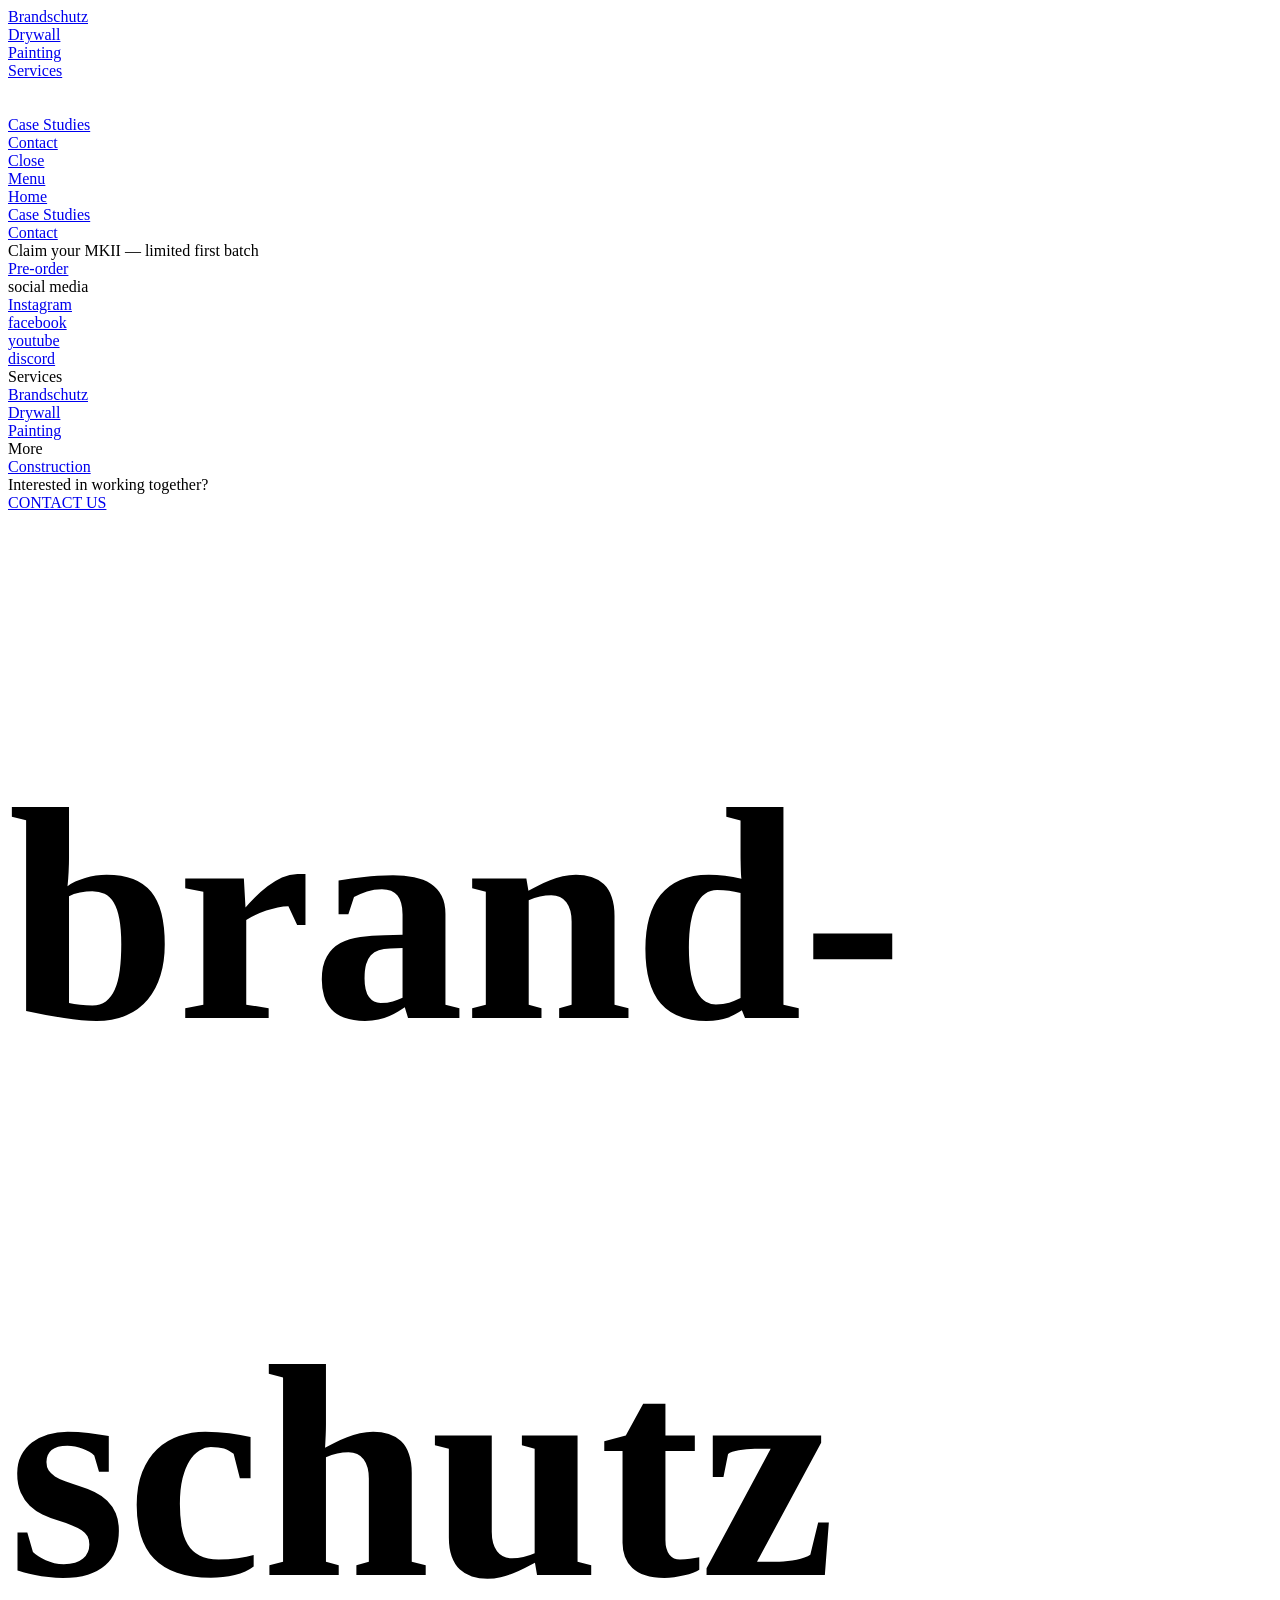
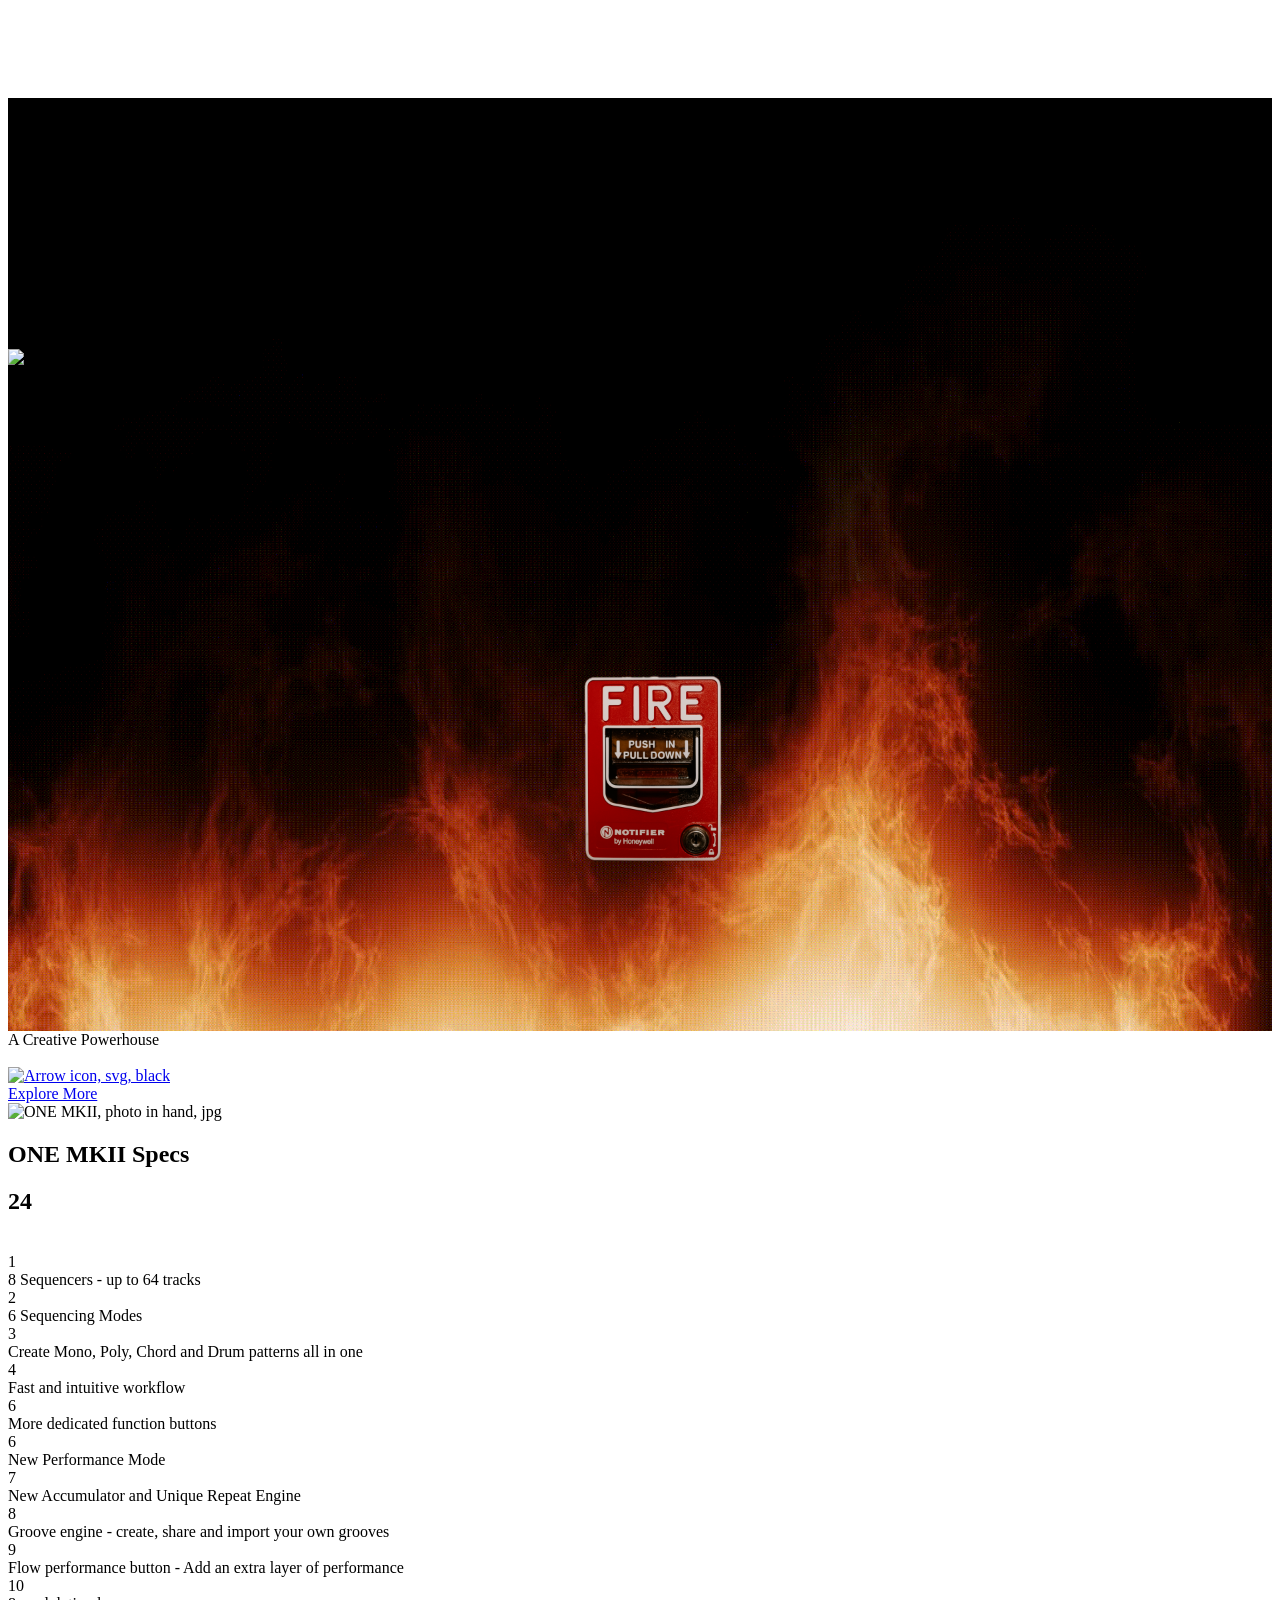
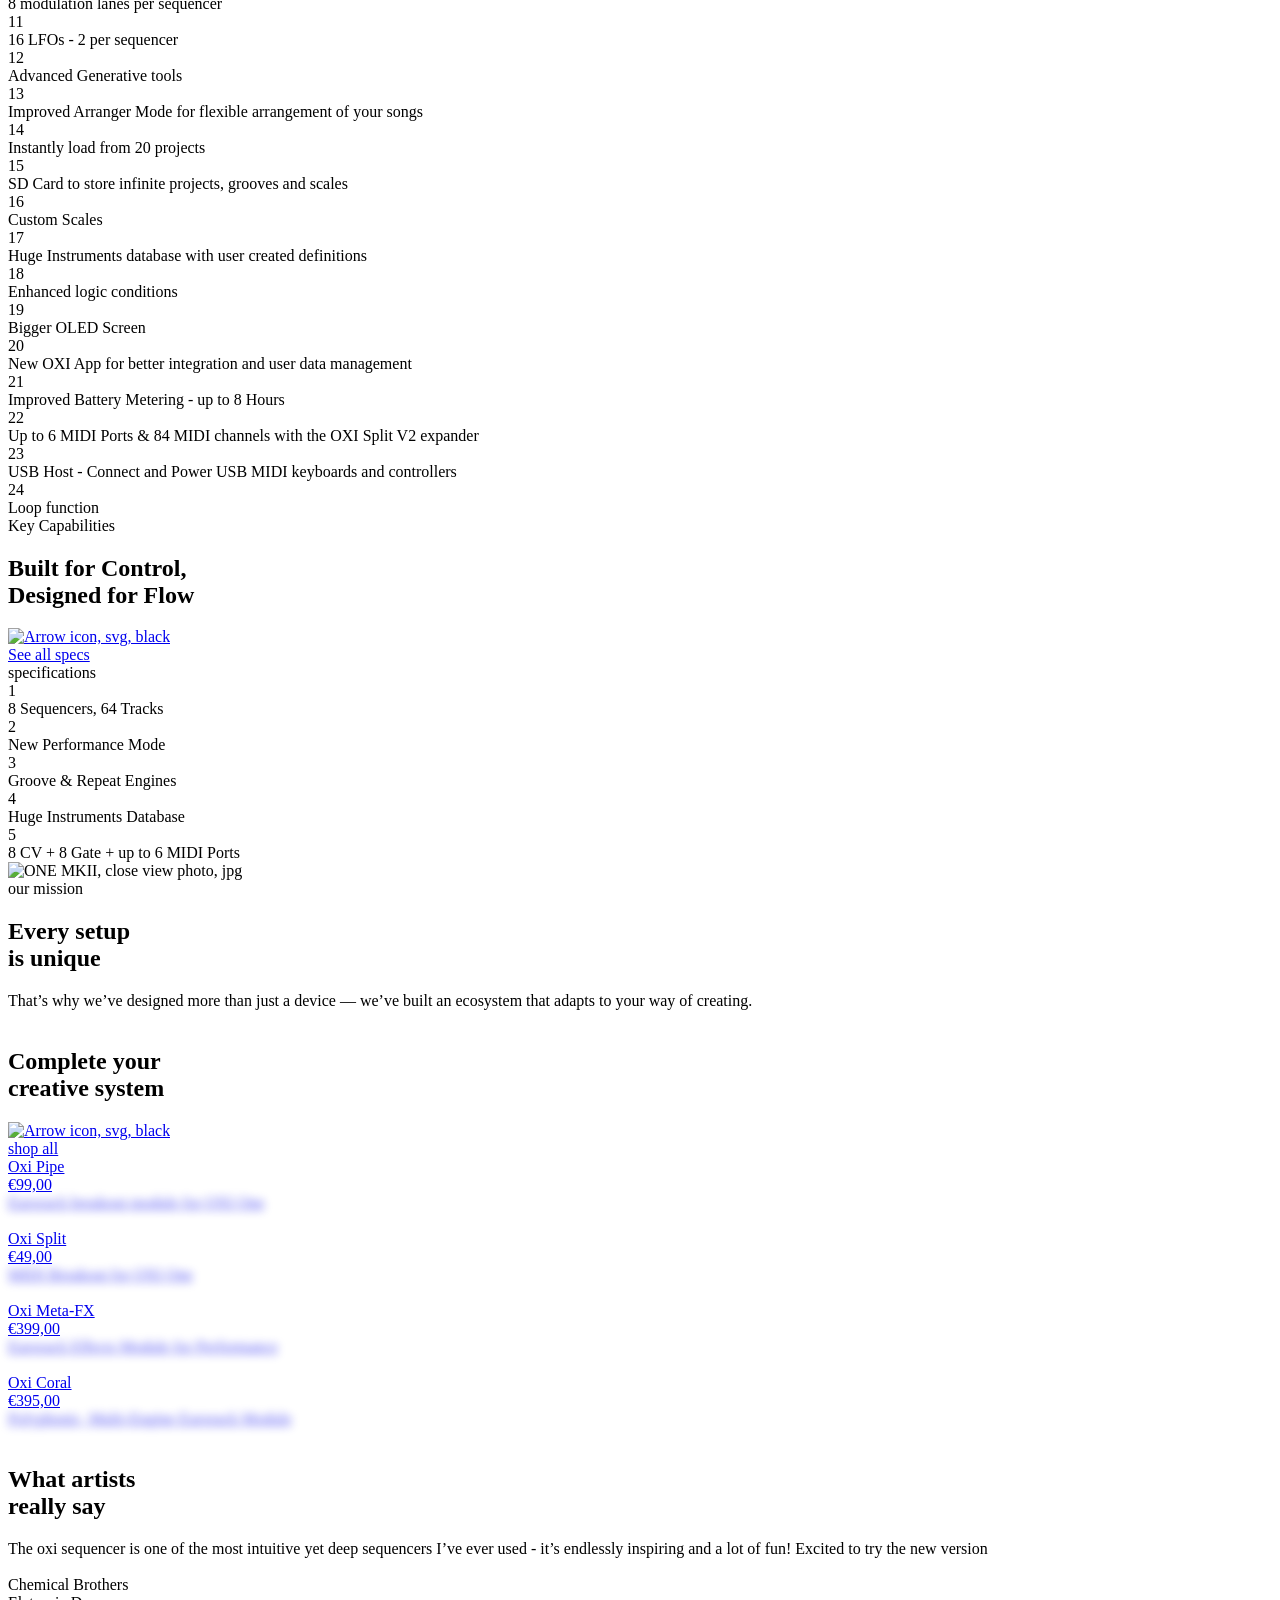
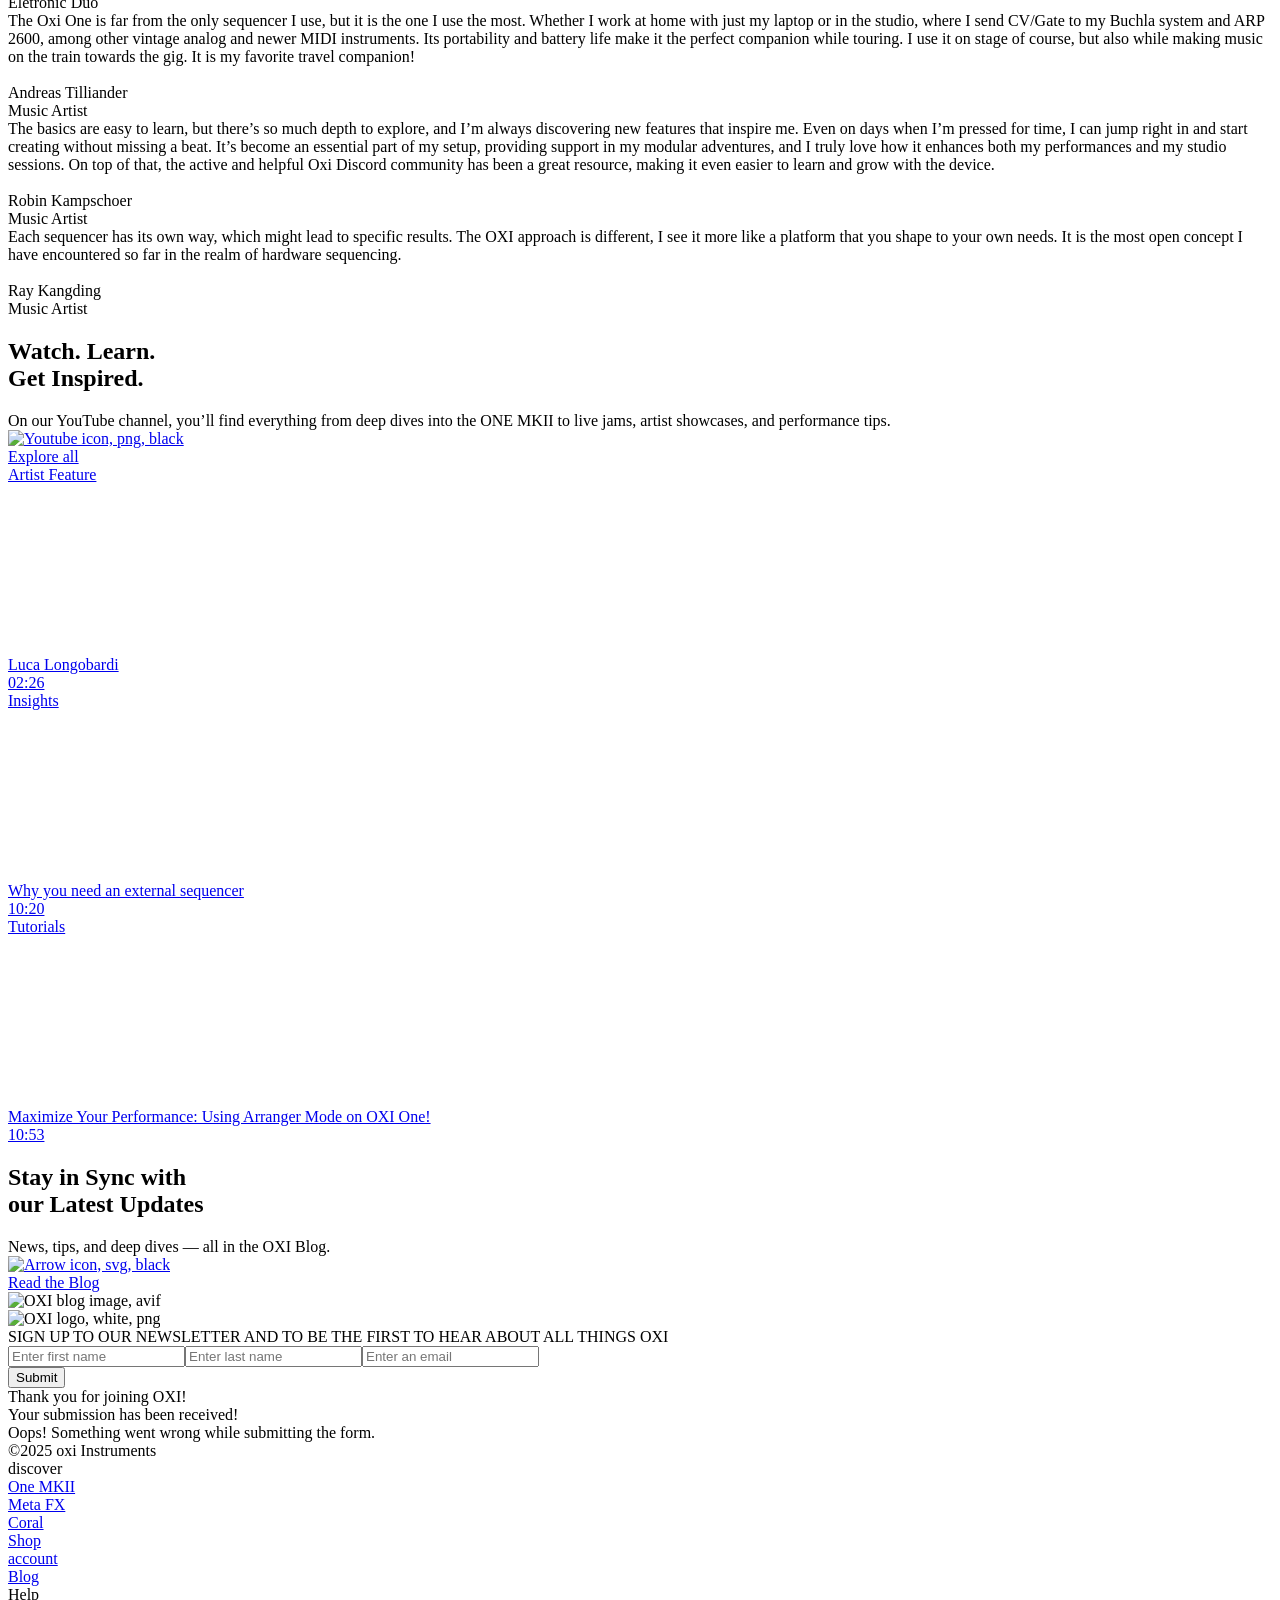
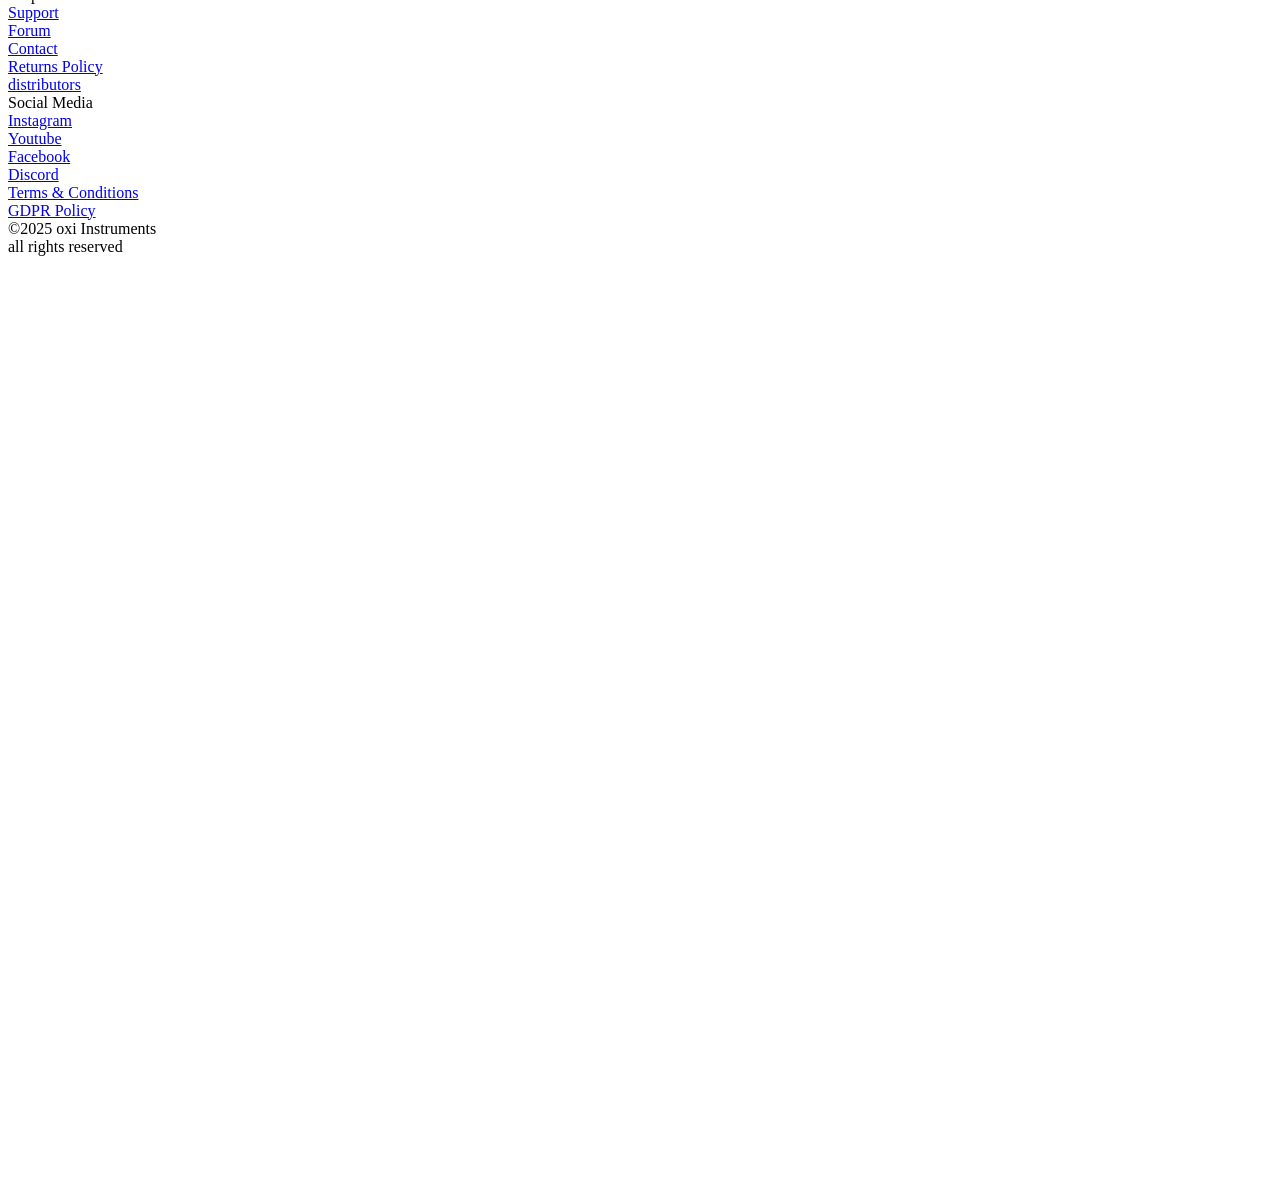
==== commit 989bfea9: "jkbjk" ====
--- a/index.html
+++ b/index.html
@@ -174,7 +174,7 @@
                         <div class="dot_link"></div>
                     </a>
                     <div data-w-id="e38ffbf9-7e88-0c86-c878-ad83d31d7342" class="mobile_link"><a href="#" class="mobile_header w-inline-block">
-                            <div>Products</div>
+                            <div>Services</div>
                             <div class="plus_icon"><img src="https://cdn.prod.website-files.com/680a6ddb0ecd7b4735da6c64/680cfb218f7306afd39d078d_plus_icon.svg" loading="lazy" alt="" class="image" /></div>
                         </a></div>
                 </div><a href="/" aria-current="page" class="logotype_middle w-inline-block w--current">
@@ -269,7 +269,7 @@
             </div>
         </div>
     </div>
-    <section data-w-id="e056bafe-03df-bae5-d100-351787f132d7" class="hero_section" style="background-image: url('/assets/imgs/hero_bg_desktop.m4v'); background-size: 100% 50%; background-repeat: no-repeat; background-position: bottom center;">
+    <section data-w-id="e056bafe-03df-bae5-d100-351787f132d7" class="hero_section" style="background-image: url('/assets/imgs/hero_bg.gif'); background-size: 100% 50%; background-repeat: no-repeat; background-position: bottom center;">
         <div class="wrapper_hero">
             <div class="h1_one">
                 <h1 class="h1_hero first" style="font-size: 19em; line-height: 1;">brand-</h1>
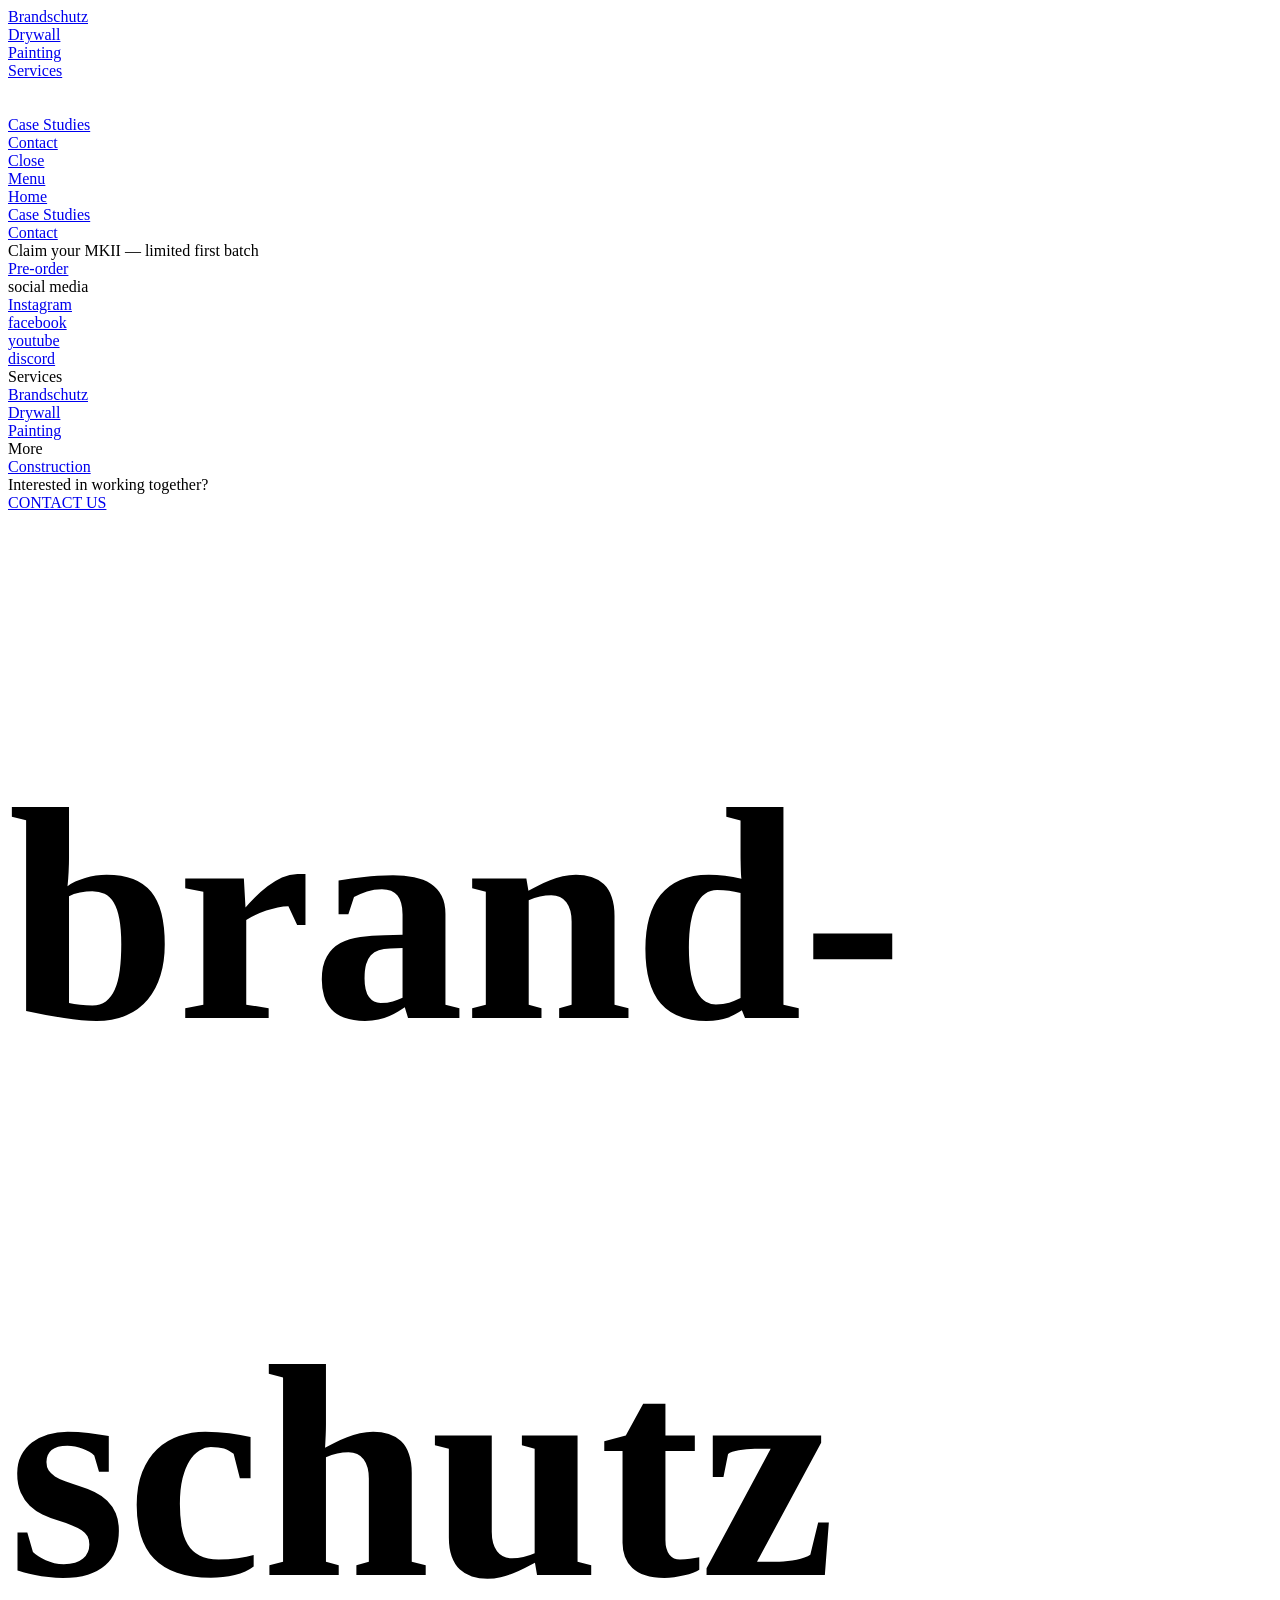
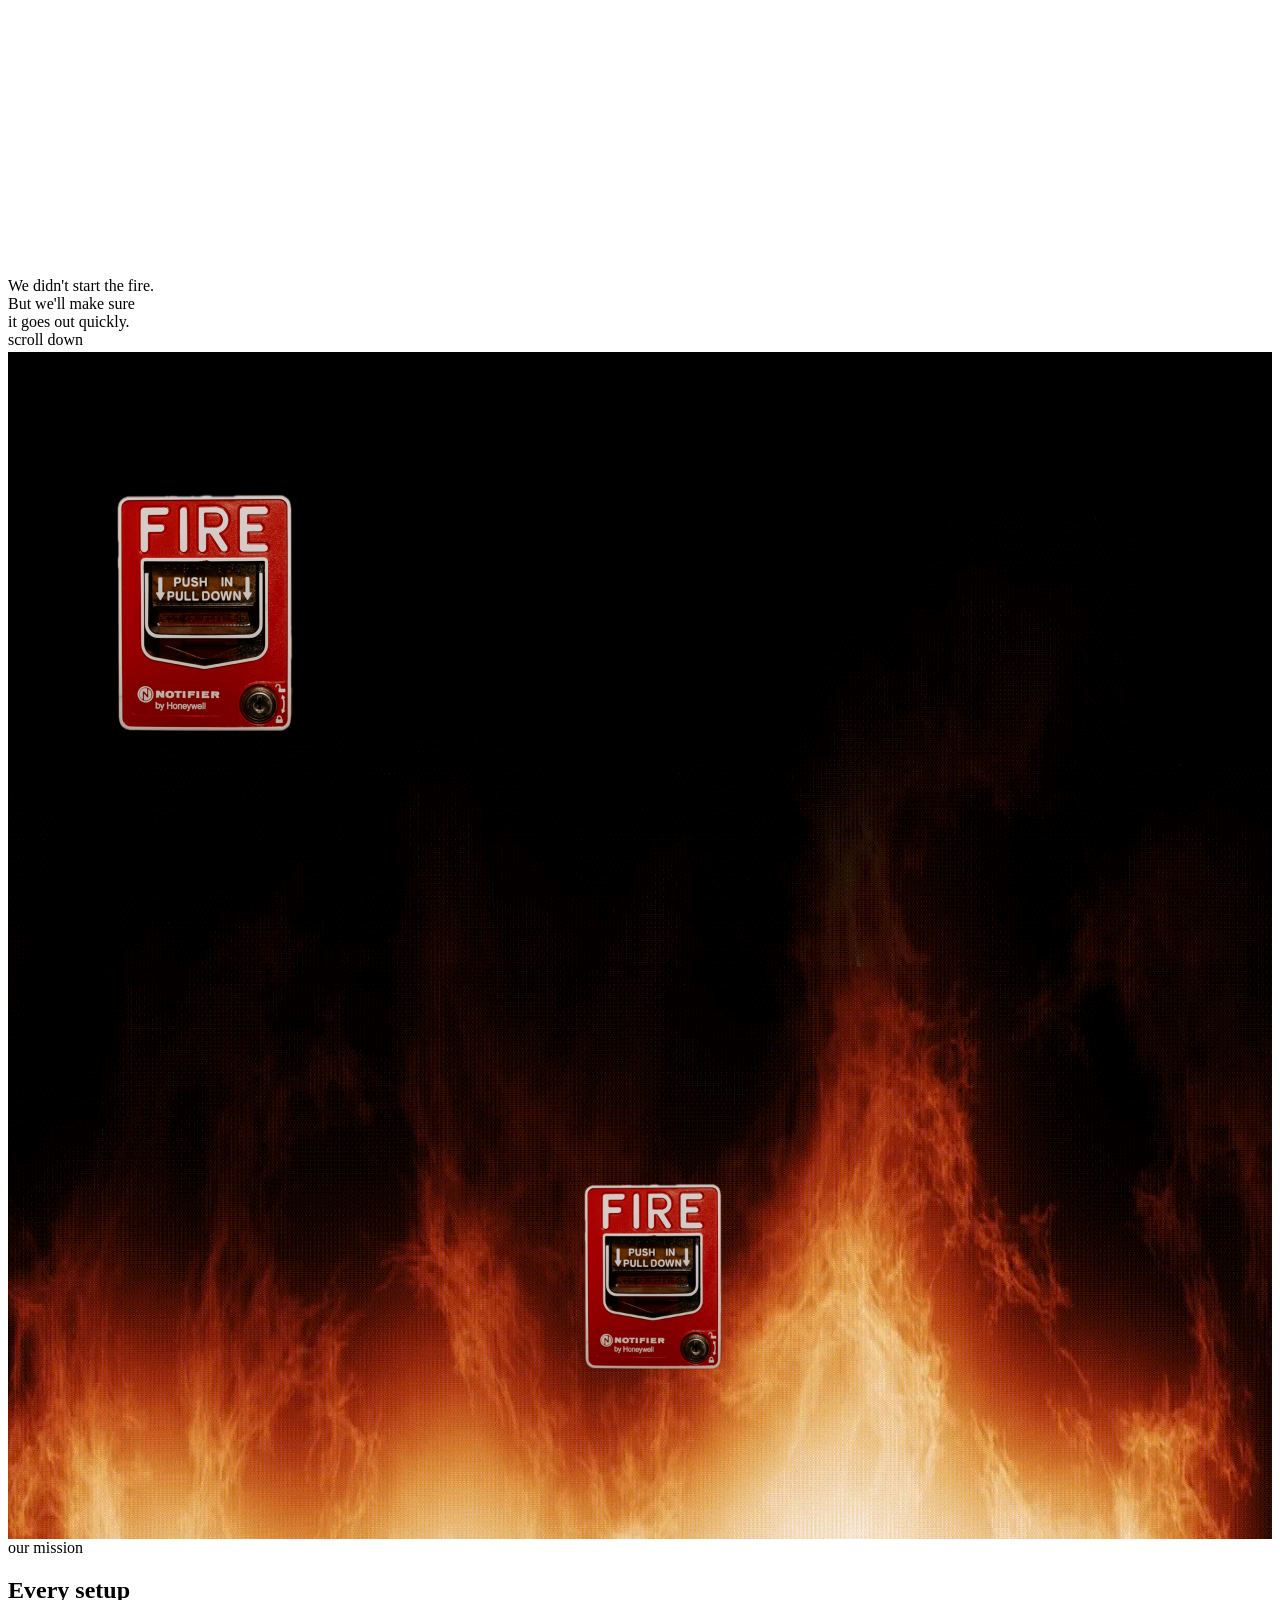
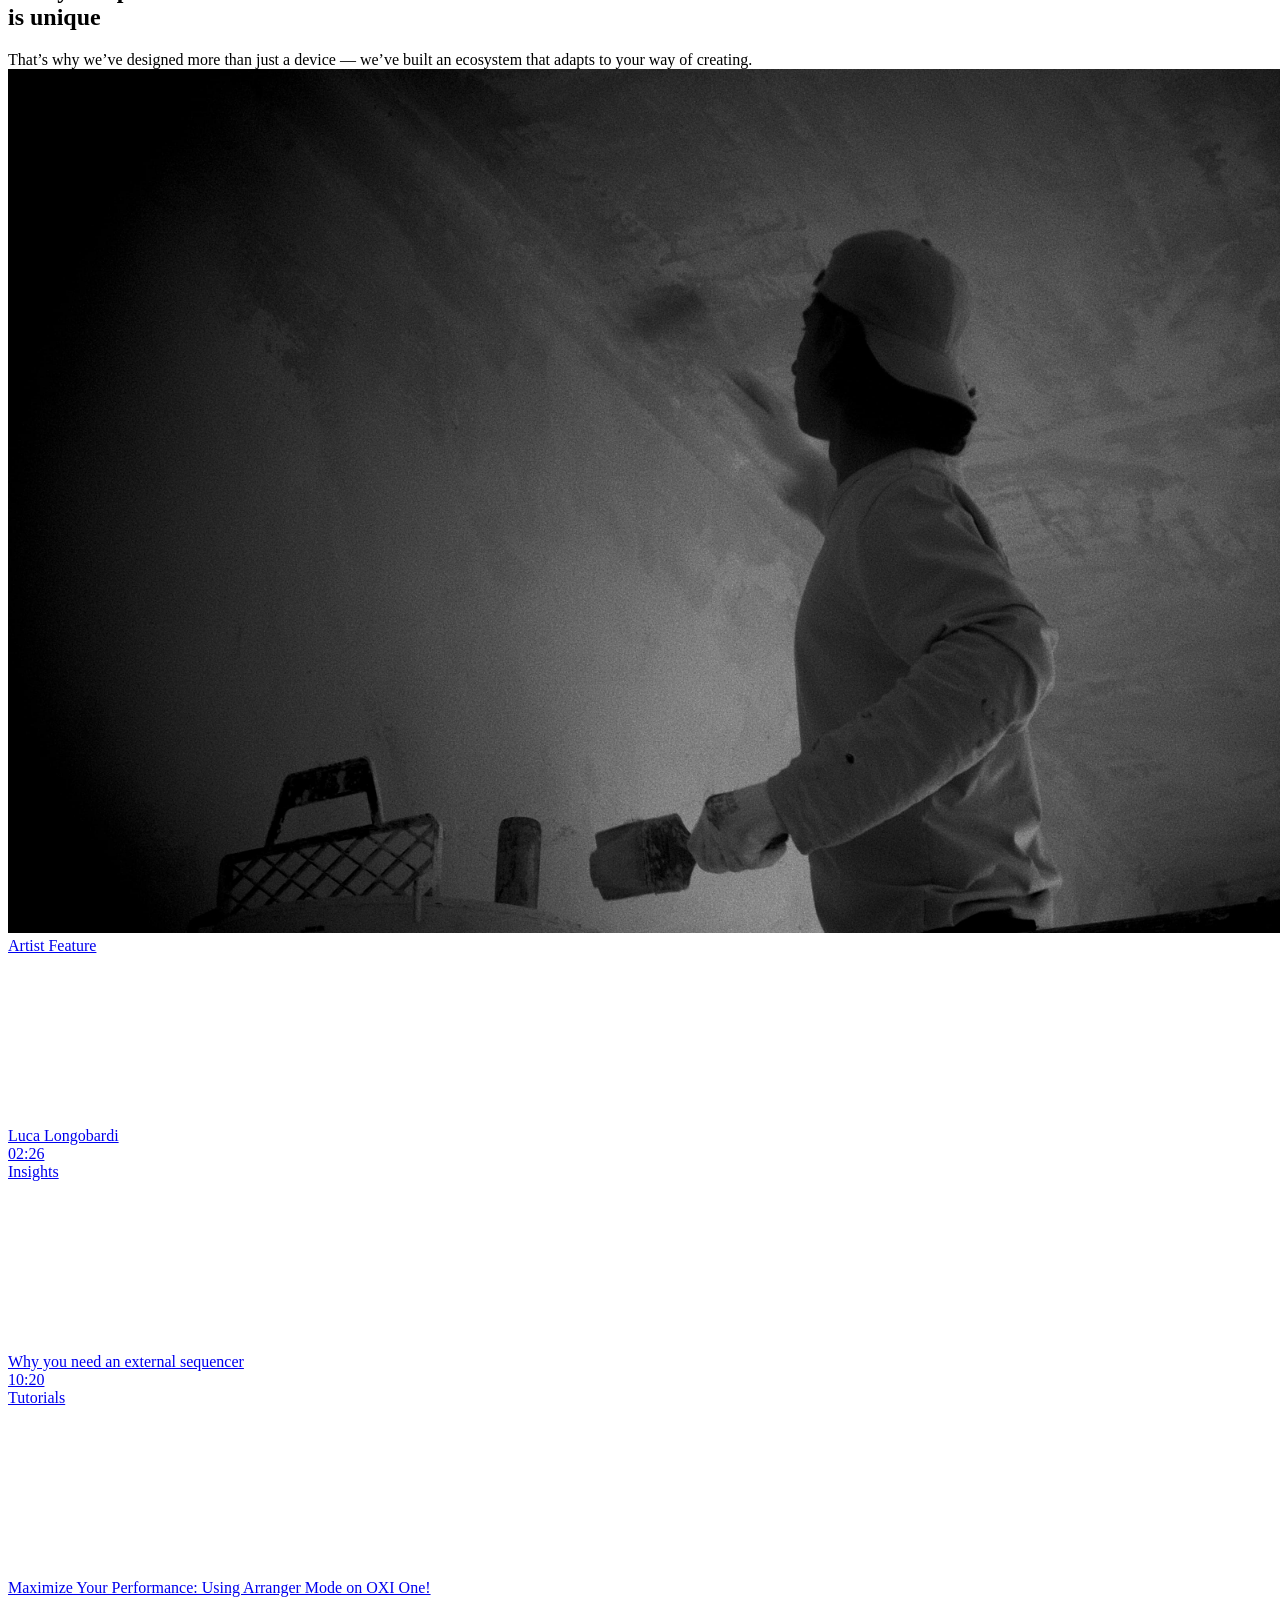
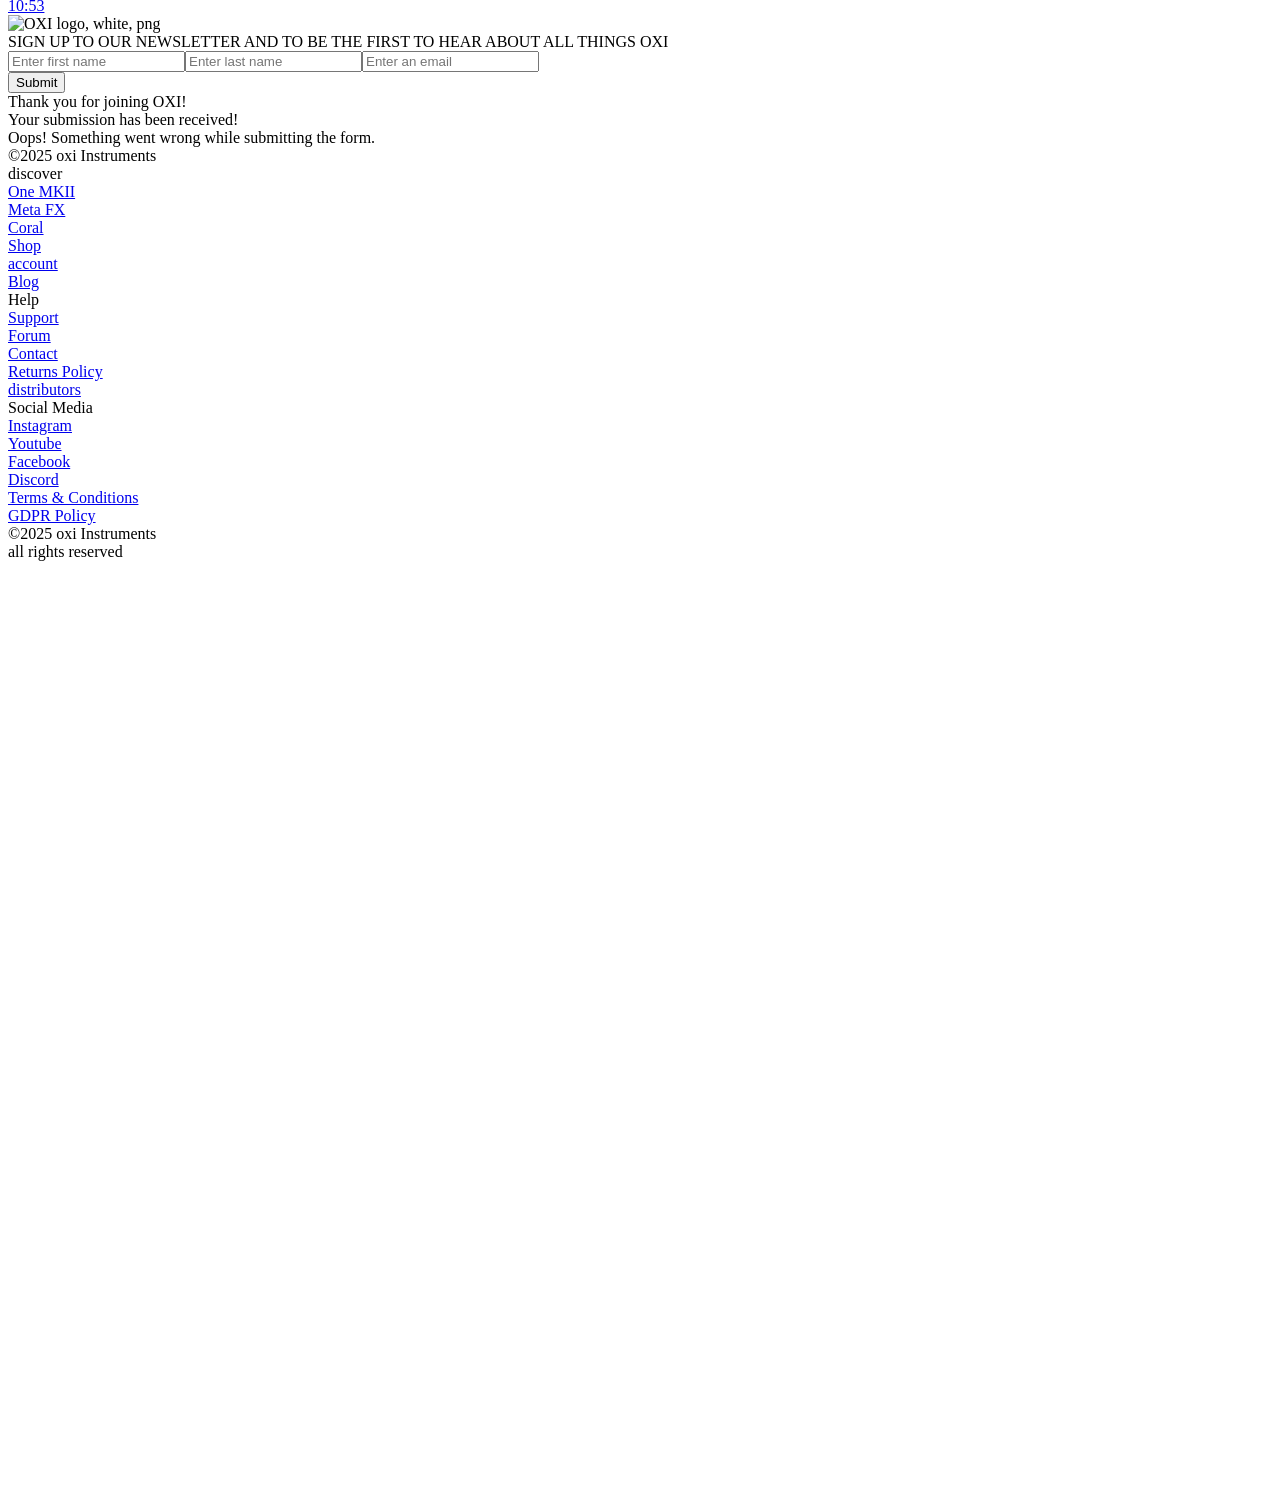
==== commit 14d4948c: "hgvh" ====
--- a/index.html
+++ b/index.html
@@ -1,1211 +1,1149 @@
-<!DOCTYPE html><!-- Last Published: Wed Apr 30 2025 11:44:51 GMT+0000 (Coordinated Universal Time) -->
-<html data-wf-domain="oxiinstruments.webflow.io" data-wf-page="680a6ddb0ecd7b4735da6c8a" data-wf-site="680a6ddb0ecd7b4735da6c64" lang="en" data-wf-locale="en">
-
-<head>
+<!DOCTYPE html>
+<!-- Last Published: Wed Apr 30 2025 11:44:51 GMT+0000 (Coordinated Universal Time) -->
+<html
+  data-wf-domain="oxiinstruments.webflow.io"
+  data-wf-page="680a6ddb0ecd7b4735da6c8a"
+  data-wf-site="680a6ddb0ecd7b4735da6c64"
+  lang="en"
+  data-wf-locale="en"
+>
+  <head>
     <meta charset="utf-8" />
-    <title>OXI Instruments — Crafting the next generation of premium music tools</title>
-    <meta content="OXI Instruments creates innovative, premium music gear in Spain. Home of the OXI ONE—versatile sequencer designed to inspire modern musicians." name="description" />
-    <meta content="OXI Instruments — Crafting the next generation of premium music tools" property="og:title" />
-    <meta content="OXI Instruments creates innovative, premium music gear in Spain. Home of the OXI ONE—versatile sequencer designed to inspire modern musicians." property="og:description" />
-    <meta content="https://cdn.prod.website-files.com/680a6ddb0ecd7b4735da6c64/68112eb4ad4f01817660e570_OG_home.avif" property="og:image" />
-    <meta content="OXI Instruments — Crafting the next generation of premium music tools" property="twitter:title" />
-    <meta content="OXI Instruments creates innovative, premium music gear in Spain. Home of the OXI ONE—versatile sequencer designed to inspire modern musicians." property="twitter:description" />
-    <meta content="https://cdn.prod.website-files.com/680a6ddb0ecd7b4735da6c64/68112eb4ad4f01817660e570_OG_home.avif" property="twitter:image" />
+    <title>
+      OXI Instruments — Crafting the next generation of premium music tools
+    </title>
+    <meta
+      content="OXI Instruments creates innovative, premium music gear in Spain. Home of the OXI ONE—versatile sequencer designed to inspire modern musicians."
+      name="description"
+    />
+    <meta
+      content="OXI Instruments — Crafting the next generation of premium music tools"
+      property="og:title"
+    />
+    <meta
+      content="OXI Instruments creates innovative, premium music gear in Spain. Home of the OXI ONE—versatile sequencer designed to inspire modern musicians."
+      property="og:description"
+    />
+    <meta
+      content="https://cdn.prod.website-files.com/680a6ddb0ecd7b4735da6c64/68112eb4ad4f01817660e570_OG_home.avif"
+      property="og:image"
+    />
+    <meta
+      content="OXI Instruments — Crafting the next generation of premium music tools"
+      property="twitter:title"
+    />
+    <meta
+      content="OXI Instruments creates innovative, premium music gear in Spain. Home of the OXI ONE—versatile sequencer designed to inspire modern musicians."
+      property="twitter:description"
+    />
+    <meta
+      content="https://cdn.prod.website-files.com/680a6ddb0ecd7b4735da6c64/68112eb4ad4f01817660e570_OG_home.avif"
+      property="twitter:image"
+    />
     <meta property="og:type" content="website" />
     <meta content="summary_large_image" name="twitter:card" />
     <meta content="width=device-width, initial-scale=1" name="viewport" />
-    <link href="https://cdn.prod.website-files.com/680a6ddb0ecd7b4735da6c64/css/oxiinstruments.webflow.shared.673e952fa.min.css" rel="stylesheet" type="text/css" />
+    <link
+      href="https://cdn.prod.website-files.com/680a6ddb0ecd7b4735da6c64/css/oxiinstruments.webflow.shared.673e952fa.min.css"
+      rel="stylesheet"
+      type="text/css"
+    />
     <style>
-        @media (min-width:992px) {
-            html.w-mod-js:not(.w-mod-ix) [data-w-id="c758828b-b15d-d146-868a-0229421d6ce1"] {
-                filter: blur(5px);
-                opacity: 0.65;
-            }
-
-            html.w-mod-js:not(.w-mod-ix) [data-w-id="94c75538-57dd-59a9-a168-197ca1d16996"] {
-                -webkit-transform: translate3d(0, 0, 0) scale3d(0.8, 0.8, 1) rotateX(0) rotateY(0) rotateZ(0) skew(0, 0);
-                -moz-transform: translate3d(0, 0, 0) scale3d(0.8, 0.8, 1) rotateX(0) rotateY(0) rotateZ(0) skew(0, 0);
-                -ms-transform: translate3d(0, 0, 0) scale3d(0.8, 0.8, 1) rotateX(0) rotateY(0) rotateZ(0) skew(0, 0);
-                transform: translate3d(0, 0, 0) scale3d(0.8, 0.8, 1) rotateX(0) rotateY(0) rotateZ(0) skew(0, 0);
-                opacity: 0;
-            }
+      @media (min-width: 992px) {
+        html.w-mod-js:not(.w-mod-ix)
+          [data-w-id="c758828b-b15d-d146-868a-0229421d6ce1"] {
+          filter: blur(5px);
+          opacity: 0.65;
         }
 
-        @media (max-width:991px) and (min-width:768px) {
-            html.w-mod-js:not(.w-mod-ix) [data-w-id="94c75538-57dd-59a9-a168-197ca1d16996"] {
-                -webkit-transform: translate3d(0, 0, 0) scale3d(0.8, 0.8, 1) rotateX(0) rotateY(0) rotateZ(0) skew(0, 0);
-                -moz-transform: translate3d(0, 0, 0) scale3d(0.8, 0.8, 1) rotateX(0) rotateY(0) rotateZ(0) skew(0, 0);
-                -ms-transform: translate3d(0, 0, 0) scale3d(0.8, 0.8, 1) rotateX(0) rotateY(0) rotateZ(0) skew(0, 0);
-                transform: translate3d(0, 0, 0) scale3d(0.8, 0.8, 1) rotateX(0) rotateY(0) rotateZ(0) skew(0, 0);
-                opacity: 0;
-            }
+        html.w-mod-js:not(.w-mod-ix)
+          [data-w-id="94c75538-57dd-59a9-a168-197ca1d16996"] {
+          -webkit-transform: translate3d(0, 0, 0) scale3d(0.8, 0.8, 1)
+            rotateX(0) rotateY(0) rotateZ(0) skew(0, 0);
+          -moz-transform: translate3d(0, 0, 0) scale3d(0.8, 0.8, 1) rotateX(0)
+            rotateY(0) rotateZ(0) skew(0, 0);
+          -ms-transform: translate3d(0, 0, 0) scale3d(0.8, 0.8, 1) rotateX(0)
+            rotateY(0) rotateZ(0) skew(0, 0);
+          transform: translate3d(0, 0, 0) scale3d(0.8, 0.8, 1) rotateX(0)
+            rotateY(0) rotateZ(0) skew(0, 0);
+          opacity: 0;
         }
+      }
+
+      @media (max-width: 991px) and (min-width: 768px) {
+        html.w-mod-js:not(.w-mod-ix)
+          [data-w-id="94c75538-57dd-59a9-a168-197ca1d16996"] {
+          -webkit-transform: translate3d(0, 0, 0) scale3d(0.8, 0.8, 1)
+            rotateX(0) rotateY(0) rotateZ(0) skew(0, 0);
+          -moz-transform: translate3d(0, 0, 0) scale3d(0.8, 0.8, 1) rotateX(0)
+            rotateY(0) rotateZ(0) skew(0, 0);
+          -ms-transform: translate3d(0, 0, 0) scale3d(0.8, 0.8, 1) rotateX(0)
+            rotateY(0) rotateZ(0) skew(0, 0);
+          transform: translate3d(0, 0, 0) scale3d(0.8, 0.8, 1) rotateX(0)
+            rotateY(0) rotateZ(0) skew(0, 0);
+          opacity: 0;
+        }
+      }
     </style>
     <link href="https://fonts.googleapis.com" rel="preconnect" />
-    <link href="https://fonts.gstatic.com" rel="preconnect" crossorigin="anonymous" />
-    <script src="https://ajax.googleapis.com/ajax/libs/webfont/1.6.26/webfont.js" type="text/javascript"></script>
+    <link
+      href="https://fonts.gstatic.com"
+      rel="preconnect"
+      crossorigin="anonymous"
+    />
+    <script
+      src="https://ajax.googleapis.com/ajax/libs/webfont/1.6.26/webfont.js"
+      type="text/javascript"
+    ></script>
     <script type="text/javascript">
-        WebFont.load({
-            google: {
-                families: ["Work Sans:regular,500,600,700,800", "Fragment Mono:regular"]
-            }
-        });
+      WebFont.load({
+        google: {
+          families: [
+            "Work Sans:regular,500,600,700,800",
+            "Fragment Mono:regular",
+          ],
+        },
+      });
     </script>
     <script type="text/javascript">
-        ! function(o, c) {
-            var n = c.documentElement,
-                t = " w-mod-";
-            n.className += t + "js", ("ontouchstart" in o || o.DocumentTouch && c instanceof DocumentTouch) && (n.className += t + "touch")
-        }(window, document);
+      !(function (o, c) {
+        var n = c.documentElement,
+          t = " w-mod-";
+        (n.className += t + "js"),
+          ("ontouchstart" in o ||
+            (o.DocumentTouch && c instanceof DocumentTouch)) &&
+            (n.className += t + "touch");
+      })(window, document);
     </script>
-    <link href="https://cdn.prod.website-files.com/680a6ddb0ecd7b4735da6c64/680bd9d889f518963ddbcb60_LOGO%20WHITE%20Simple%20Expanded%2032.png" rel="shortcut icon" type="image/x-icon" />
-    <link href="https://cdn.prod.website-files.com/680a6ddb0ecd7b4735da6c64/680bd9a670e519e737a7a9be_LOGO%20WHITE%20Simple%20Expanded%20256.png" rel="apple-touch-icon" />
-    <script async="" src="https://www.googletagmanager.com/gtag/js?id=G-2WK178XSV0"></script>
+    <link
+      href="https://cdn.prod.website-files.com/680a6ddb0ecd7b4735da6c64/680bd9d889f518963ddbcb60_LOGO%20WHITE%20Simple%20Expanded%2032.png"
+      rel="shortcut icon"
+      type="image/x-icon"
+    />
+    <link
+      href="https://cdn.prod.website-files.com/680a6ddb0ecd7b4735da6c64/680bd9a670e519e737a7a9be_LOGO%20WHITE%20Simple%20Expanded%20256.png"
+      rel="apple-touch-icon"
+    />
+    <script
+      async=""
+      src="https://www.googletagmanager.com/gtag/js?id=G-2WK178XSV0"
+    ></script>
     <script type="text/javascript">
-        window.dataLayer = window.dataLayer || [];
-
-        function gtag() {
-            dataLayer.push(arguments);
-        }
-        gtag('js', new Date());
-        gtag('set', 'developer_id.dZGVlNj', true);
-        gtag('config', 'G-2WK178XSV0');
+      window.dataLayer = window.dataLayer || [];
+
+      function gtag() {
+        dataLayer.push(arguments);
+      }
+      gtag("js", new Date());
+      gtag("set", "developer_id.dZGVlNj", true);
+      gtag("config", "G-2WK178XSV0");
     </script>
     <script type="text/javascript">
-        ! function(f, b, e, v, n, t, s) {
-            if (f.fbq) return;
-            n = f.fbq = function() {
-                n.callMethod ? n.callMethod.apply(n, arguments) : n.queue.push(arguments)
-            };
-            if (!f._fbq) f._fbq = n;
-            n.push = n;
-            n.loaded = !0;
-            n.version = '2.0';
-            n.agent = 'plwebflow';
-            n.queue = [];
-            t = b.createElement(e);
-            t.async = !0;
-            t.src = v;
-            s = b.getElementsByTagName(e)[0];
-            s.parentNode.insertBefore(t, s)
-        }(window, document, 'script', 'https://connect.facebook.net/en_US/fbevents.js');
-        fbq('init', '665784530971796');
-        fbq('track', 'PageView');
+      !(function (f, b, e, v, n, t, s) {
+        if (f.fbq) return;
+        n = f.fbq = function () {
+          n.callMethod
+            ? n.callMethod.apply(n, arguments)
+            : n.queue.push(arguments);
+        };
+        if (!f._fbq) f._fbq = n;
+        n.push = n;
+        n.loaded = !0;
+        n.version = "2.0";
+        n.agent = "plwebflow";
+        n.queue = [];
+        t = b.createElement(e);
+        t.async = !0;
+        t.src = v;
+        s = b.getElementsByTagName(e)[0];
+        s.parentNode.insertBefore(t, s);
+      })(
+        window,
+        document,
+        "script",
+        "https://connect.facebook.net/en_US/fbevents.js"
+      );
+      fbq("init", "665784530971796");
+      fbq("track", "PageView");
     </script>
     <style>
-        ::-webkit-scrollbar-button {
-            transition: 0ms !important;
-            width: 0px;
-            height: 0px;
-        }
-
-        ::-webkit-scrollbar-track {
-            background: transparent;
-        }
-
-        ::-webkit-scrollbar-thumb {
-            -webkit-border-radius: 0px;
-            border-radius: 0px;
-            background: transparent;
-            opacity: 0;
-        }
-
-        ::-webkit-resizer {
-            width: 0px;
-            height: 0px;
-        }
-
-        ::-webkit-scrollbar {
-            width: 0px;
-        }
-
-        .cont-link .ex-text {
-            pointer-events: none
-        }
-
-        a[href*="webflow.com"] {
-            display: none !important;
-        }
+      ::-webkit-scrollbar-button {
+        transition: 0ms !important;
+        width: 0px;
+        height: 0px;
+      }
+
+      ::-webkit-scrollbar-track {
+        background: transparent;
+      }
+
+      ::-webkit-scrollbar-thumb {
+        -webkit-border-radius: 0px;
+        border-radius: 0px;
+        background: transparent;
+        opacity: 0;
+      }
+
+      ::-webkit-resizer {
+        width: 0px;
+        height: 0px;
+      }
+
+      ::-webkit-scrollbar {
+        width: 0px;
+      }
+
+      .cont-link .ex-text {
+        pointer-events: none;
+      }
+
+      a[href*="webflow.com"] {
+        display: none !important;
+      }
     </style>
 
-
     <!-- [Attributes by Finsweet] Copy to clipboard -->
-    <script defer src="https://cdn.jsdelivr.net/npm/@finsweet/attributes-copyclip@1/copyclip.js"></script>
+    <script
+      defer
+      src="https://cdn.jsdelivr.net/npm/@finsweet/attributes-copyclip@1/copyclip.js"
+    ></script>
     <style>
-        [text-split] {
-            opacity: 0;
-        }
-
-        html.w-editor [text-split] {
-            opacity: 1;
-        }
-
-        .word {
-            overflow: hidden;
-            padding-bottom: 0.1em;
-            margin-bottom: -0.1em;
-            transform-origin: bottom;
-        }
-
-        .box_specs {
-            overflow-y: auto;
-            scrollbar-width: thin;
-            /* Firefox */
-            -ms-overflow-style: auto;
-            /* IE 10+ */
-            scrollbar-color: #F1F1F1 #10121B;
-        }
+      [text-split] {
+        opacity: 0;
+      }
+
+      html.w-editor [text-split] {
+        opacity: 1;
+      }
+
+      .word {
+        overflow: hidden;
+        padding-bottom: 0.1em;
+        margin-bottom: -0.1em;
+        transform-origin: bottom;
+      }
+
+      .box_specs {
+        overflow-y: auto;
+        scrollbar-width: thin;
+        /* Firefox */
+        -ms-overflow-style: auto;
+        /* IE 10+ */
+        scrollbar-color: #f1f1f1 #10121b;
+      }
     </style>
-</head>
-
-<body>
+  </head>
+
+  <body>
     <div class="header">
-        <div class="wrapper_header">
-            <div class="flexbox_base header_links">
-                <div class="left_links"><a href="#" class="header_link w-inline-block">
-                        <div>Brandschutz</div>
-                        <div class="dot_link"></div>
-                    </a>
-                    <link rel="prerender" href="#" /><a href="#" target="_blank" class="header_link w-inline-block">
-                        <div>Drywall</div>
-                        <div class="dot_link"></div>
-                    </a><a href="#" target="_blank" class="header_link w-inline-block">
-                        <div>Painting</div>
-                        <div class="dot_link"></div>
-                    </a>
-                    <div data-w-id="e38ffbf9-7e88-0c86-c878-ad83d31d7342" class="mobile_link"><a href="#" class="mobile_header w-inline-block">
-                            <div>Services</div>
-                            <div class="plus_icon"><img src="https://cdn.prod.website-files.com/680a6ddb0ecd7b4735da6c64/680cfb218f7306afd39d078d_plus_icon.svg" loading="lazy" alt="" class="image" /></div>
-                        </a></div>
-                </div><a href="/" aria-current="page" class="logotype_middle w-inline-block w--current">
-                    <div class="logo_box" style="opacity:0;"><img src="https://cdn.prod.website-files.com/680a6ddb0ecd7b4735da6c64/680a7e566fe412ff60c76774_oxi_logo.png" loading="lazy" alt="OXI logo, white, png" class="image" /></div>
-                </a>
-                <div class="right_links"><a href="#" target="_blank" class="header_link w-inline-block">
-                        <div>Case Studies   </div>
-                        <div class="dot_link"></div>
-                    </a><a href="#" target="_blank" class="header_link w-inline-block">
-                        <div>Contact</div>
-                        <div class="dot_link"></div>
-                    </a>
-                    <div data-w-id="cd3b94d1-e5a5-9347-ad35-ec143e514da9" class="mob_link"><a href="#" class="hamburger_menu w-inline-block">
-                            <div class="close_txt">Close</div>
-                            <div class="open_txt">Menu</div>
-                            <div class="hamburger_icon">
-                                <div class="line_one"></div>
-                                <div class="line_two"></div>
-                            </div>
-                        </a></div>
+      <div class="wrapper_header">
+        <div class="flexbox_base header_links">
+          <div class="left_links">
+            <a href="#" class="header_link w-inline-block">
+              <div>Brandschutz</div>
+              <div class="dot_link"></div>
+            </a>
+            <link rel="prerender" href="#" /><a
+              href="#"
+              target="_blank"
+              class="header_link w-inline-block"
+            >
+              <div>Drywall</div>
+              <div class="dot_link"></div> </a
+            ><a href="#" target="_blank" class="header_link w-inline-block">
+              <div>Painting</div>
+              <div class="dot_link"></div>
+            </a>
+            <div
+              data-w-id="e38ffbf9-7e88-0c86-c878-ad83d31d7342"
+              class="mobile_link"
+            >
+              <a href="#" class="mobile_header w-inline-block">
+                <div>Services</div>
+                <div class="plus_icon">
+                  <img
+                    src="https://cdn.prod.website-files.com/680a6ddb0ecd7b4735da6c64/680cfb218f7306afd39d078d_plus_icon.svg"
+                    loading="lazy"
+                    alt=""
+                    class="image"
+                  />
                 </div>
+              </a>
             </div>
-        </div>
+          </div>
+          <a
+            href="/"
+            aria-current="page"
+            class="logotype_middle w-inline-block w--current"
+          >
+            <div class="logo_box" style="opacity: 0">
+              <img
+                src="https://cdn.prod.website-files.com/680a6ddb0ecd7b4735da6c64/680a7e566fe412ff60c76774_oxi_logo.png"
+                loading="lazy"
+                alt="OXI logo, white, png"
+                class="image"
+              />
+            </div>
+          </a>
+          <div class="right_links">
+            <a href="#" target="_blank" class="header_link w-inline-block">
+              <div>Case Studies</div>
+              <div class="dot_link"></div> </a
+            ><a href="#" target="_blank" class="header_link w-inline-block">
+              <div>Contact</div>
+              <div class="dot_link"></div>
+            </a>
+            <div
+              data-w-id="cd3b94d1-e5a5-9347-ad35-ec143e514da9"
+              class="mob_link"
+            >
+              <a href="#" class="hamburger_menu w-inline-block">
+                <div class="close_txt">Close</div>
+                <div class="open_txt">Menu</div>
+                <div class="hamburger_icon">
+                  <div class="line_one"></div>
+                  <div class="line_two"></div>
+                </div>
+              </a>
+            </div>
+          </div>
+        </div>
+      </div>
     </div>
     <div data-w-id="58b3083b-44ea-e929-eb0d-1e81a4999c26" class="mobile_menu">
-        <div class="wrapper_menu">
-            <div class="list_mobile_links"><a href="/" aria-current="page" class="mobile_menu_link w-inline-block w--current">
-                    <div>Home</div>
-                </a><a href="#" target="_blank" class="mobile_menu_link w-inline-block">
-                    <div>Case Studies</div>
-                </a><a href="#" target="_blank" class="mobile_menu_link w-inline-block">
-                    <div>Contact</div>
-                </a></div>
-            <div class="one_mk_list">
-                <div class="caption_preorder">Claim your MKII — limited first batch</div><a href="#" target="_blank" class="link_preorder w-inline-block">
-                    <div>Pre-order</div>
-                </a>
-            </div>
-            <div class="socials_bottom">
-                <div class="title_menu">social media</div>
-                <div class="grid_social_mobile"><a href="#" target="_blank" class="social_link w-inline-block">
-                        <div>Instagram</div>
-                    </a><a href="https://www.facebook.com/" target="_blank" class="social_link w-inline-block">
-                        <div>facebook</div>
-                    </a><a href="https://www.youtube.com/" target="_blank" class="social_link w-inline-block">
-                        <div>youtube</div>
-                    </a><a href="https://discord.com/" target="_blank" class="social_link w-inline-block">
-                        <div>discord</div>
-                    </a></div>
-            </div>
-        </div>
+      <div class="wrapper_menu">
+        <div class="list_mobile_links">
+          <a
+            href="/"
+            aria-current="page"
+            class="mobile_menu_link w-inline-block w--current"
+          >
+            <div>Home</div> </a
+          ><a href="#" target="_blank" class="mobile_menu_link w-inline-block">
+            <div>Case Studies</div> </a
+          ><a href="#" target="_blank" class="mobile_menu_link w-inline-block">
+            <div>Contact</div>
+          </a>
+        </div>
+        <div class="one_mk_list">
+          <div class="caption_preorder">
+            Claim your MKII — limited first batch
+          </div>
+          <a href="#" target="_blank" class="link_preorder w-inline-block">
+            <div>Pre-order</div>
+          </a>
+        </div>
+        <div class="socials_bottom">
+          <div class="title_menu">social media</div>
+          <div class="grid_social_mobile">
+            <a href="#" target="_blank" class="social_link w-inline-block">
+              <div>Instagram</div> </a
+            ><a
+              href="https://www.facebook.com/"
+              target="_blank"
+              class="social_link w-inline-block"
+            >
+              <div>facebook</div> </a
+            ><a
+              href="https://www.youtube.com/"
+              target="_blank"
+              class="social_link w-inline-block"
+            >
+              <div>youtube</div> </a
+            ><a
+              href="https://discord.com/"
+              target="_blank"
+              class="social_link w-inline-block"
+            >
+              <div>discord</div>
+            </a>
+          </div>
+        </div>
+      </div>
     </div>
     <div class="product_modal_mobile">
-        <div class="products_list_modal">
-            <div class="wrapper_products">
-                <div class="all_products">
-                    <div class="title_menu">Services</div>
-                    <div class="list_mobile_links"><a href="#" class="mobile_menu_link w-inline-block">
-                            <div>Brandschutz</div>
-                        </a><a href="#" target="_blank" class="mobile_menu_link w-inline-block">
-                            <div>Drywall</div>
-                        </a><a href="#" target="_blank" class="mobile_menu_link w-inline-block">
-                            <div>Painting</div>
-                        </a></div>
-                </div>
-                <div class="splitter_modal"></div>
-                <div class="accessories_list">
-                    <div class="title_menu">More</div>
-                    <div class="list_mobile_links"><a href="#" target="_blank" class="mobile_menu_link w-inline-block">
-                            <div>Construction</div>
-                        </a></div>
-                </div>
+      <div class="products_list_modal">
+        <div class="wrapper_products">
+          <div class="all_products">
+            <div class="title_menu">Services</div>
+            <div class="list_mobile_links">
+              <a href="#" class="mobile_menu_link w-inline-block">
+                <div>Brandschutz</div> </a
+              ><a
+                href="#"
+                target="_blank"
+                class="mobile_menu_link w-inline-block"
+              >
+                <div>Drywall</div> </a
+              ><a
+                href="#"
+                target="_blank"
+                class="mobile_menu_link w-inline-block"
+              >
+                <div>Painting</div>
+              </a>
             </div>
-        </div>
+          </div>
+          <div class="splitter_modal"></div>
+          <div class="accessories_list">
+            <div class="title_menu">More</div>
+            <div class="list_mobile_links">
+              <a
+                href="#"
+                target="_blank"
+                class="mobile_menu_link w-inline-block"
+              >
+                <div>Construction</div>
+              </a>
+            </div>
+          </div>
+        </div>
+      </div>
     </div>
     <div class="fixed_modal">
-        <div class="modal_preorder">
-            <div class="flex_modal">
-                <div class="top_dots_black">
-                    <div class="dot_black"></div>
-                    <div class="dot_black"></div>
+      <div class="modal_preorder">
+        <div class="flex_modal">
+          <div class="top_dots_black">
+            <div class="dot_black"></div>
+            <div class="dot_black"></div>
+          </div>
+          <div class="wrap_box_modal">
+            <div class="title_modal">Interested in working together?</div>
+            <a href="#" target="_blank" class="button_preorder w-inline-block">
+              <div>CONTACT US</div>
+            </a>
+          </div>
+          <div class="bottom_dots_black">
+            <div class="dot_black"></div>
+            <div class="dot_black"></div>
+          </div>
+        </div>
+      </div>
+    </div>
+    <section
+      data-w-id="e056bafe-03df-bae5-d100-351787f132d7"
+      class="hero_section"
+      style="
+        background-image: url('/assets/imgs/hero_bg.gif');
+        background-size: 100% 50%;
+        background-repeat: no-repeat;
+        background-position: bottom center;
+      "
+    >
+      <div class="wrapper_hero">
+        <div class="h1_one">
+          <h1 class="h1_hero first" style="font-size: 19em; line-height: 1">
+            brand-
+          </h1>
+        </div>
+        <div class="h1_two">
+          <h1 class="h1_hero second" style="font-size: 19em; line-height: 1">
+            schutz
+          </h1>
+        </div>
+      </div>
+      <div class="wrapper_hero_second">
+        <div class="div-block">
+          <div class="flexbox_hero">
+            <div class="flexbox_vert">
+              <div class="box_introduction">
+                <div class="caption">
+                  We didn't start the fire. <br />But we'll make sure<br />it
+                  goes out quickly.
                 </div>
-                <div class="wrap_box_modal">
-                    <div class="title_modal">Interested in working together?</div><a href="#" target="_blank" class="button_preorder w-inline-block">
-                        <div>CONTACT US</div>
-                    </a>
-                </div>
-                <div class="bottom_dots_black">
-                    <div class="dot_black"></div>
-                    <div class="dot_black"></div>
-                </div>
+              </div>
+              <div class="caption_bottom">
+                <div class="caption_scroll">scroll down</div>
+              </div>
             </div>
-        </div>
-    </div>
-    <section data-w-id="e056bafe-03df-bae5-d100-351787f132d7" class="hero_section" style="background-image: url('/assets/imgs/hero_bg.gif'); background-size: 100% 50%; background-repeat: no-repeat; background-position: bottom center;">
-        <div class="wrapper_hero">
-            <div class="h1_one">
-                <h1 class="h1_hero first" style="font-size: 19em; line-height: 1;">brand-</h1>
+            <div class="box_introduction right_part">
+              <!--                         <div class="caption right">Next-Gen Sequencing.<br />Limitless Expression.</div>
+ -->
             </div>
-            <div class="h1_two">
-                <h1 class="h1_hero second" style="font-size: 19em; line-height: 1;">schutz</h1>
-            </div>
-
-        </div>
-        <div class="wrapper_hero_second">
-            <div class="div-block">
-                <div class="flexbox_hero">
-                    <div class="flexbox_vert">
-                        <div class="box_introduction">
-                            <div class="caption">We didn't start the fire. <br />But we'll make sure<br />it goes out quickly.</div>
-                        </div>
-                        <div class="caption_bottom">
-                            <div class="caption_scroll">scroll down</div>
-                        </div>
-                    </div>
-                    <div class="box_introduction right_part">
-<!--                         <div class="caption right">Next-Gen Sequencing.<br />Limitless Expression.</div>
- -->                    </div>
-                </div>
-            </div>
-        </div>
-        <div class="background_image">
-            <div class="overlay_bg desktop_only"></div>
-            <div class="image_hero mobile_only"><img src="https://cdn.prod.website-files.com/680a6ddb0ecd7b4735da6c64/680bd61c77df65c271f9dd2e_c18a6f76c67defeac3275d291161b3c7_mobile_hero.avif" loading="lazy" width="393" alt="OXI ONE MKII, device img, png" class="image hero_device" /></div>
-            <div class="image_hero desktop_only"><img src="/assets/imgs/hero_desktop.png" loading="lazy" sizes="(max-width: 3840px) 100vw, 3840px" srcset="/assets/imgs/hero_desktop.png 500w, /assets/imgs/hero_desktop.png 800w, /assets/imgs/hero_desktop.png 1080w, /assets/imgs/hero_desktop.png 1600w, /assets/imgs/hero_desktop.png 2000w, /assets/imgs/hero_desktop.png 3840w" alt="OXI ONE MKII, device, hero, avif" class="image hero_device" /></div>
-        </div>
+          </div>
+        </div>
+      </div>
+      <div class="background_image">
+        <div class="overlay_bg desktop_only"></div>
+        <div class="image_hero mobile_only">
+          <img
+            src="/assets/imgs/hero_mobile.png"
+            loading="lazy"
+            width="393"
+            alt="OXI ONE MKII, device img, png"
+            class="image hero_device"
+          />
+        </div>
+        <div class="image_hero desktop_only">
+          <img
+            src="/assets/imgs/hero_desktop.png"
+            loading="lazy"
+            sizes="(max-width: 3840px) 100vw, 3840px"
+            srcset="
+              /assets/imgs/hero_desktop.png  500w,
+              /assets/imgs/hero_desktop.png  800w,
+              /assets/imgs/hero_desktop.png 1080w,
+              /assets/imgs/hero_desktop.png 1600w,
+              /assets/imgs/hero_desktop.png 2000w,
+              /assets/imgs/hero_desktop.png 3840w
+            "
+            alt="OXI ONE MKII, device, hero, avif"
+            class="image hero_device"
+          />
+        </div>
+      </div>
     </section>
-    <section data-w-id="14087d69-c676-8914-634e-e3a8f07554f5" class="introduction">
-        <div class="wrapper_fs">
-            <div class="flexbox_part">
-                <div class="tag_box">
-                    <div class="caption">A Creative Powerhouse</div>
-                </div>
-                <div class="ch_box">
-                    <div scrub-each-word="" text-split="" class="interact_txt">With more control than ever. Designed to be the heart of your setup — in the studio, on stage, or anywhere inspiration strikes.</div>
-                </div>
-                <div class="button_box"><a href="https://oxiinstruments.com/oxi-one" class="button_action w-inline-block">
-                        <div class="arrow_icon"><img src="https://cdn.prod.website-files.com/680a6ddb0ecd7b4735da6c64/680a89728e0a057ae57ea43d_arrow_icon.svg" loading="lazy" alt="Arrow icon, svg, black" class="image" /></div>
-                        <div>Explore More</div>
-                    </a></div>
-            </div>
-        </div>
-        <div class="overlay_fs"></div>
-        <div class="background_fs">
-            <div class="image_box"><img src="https://cdn.prod.website-files.com/680a6ddb0ecd7b4735da6c64/680a8837f772eb6b46cdffbb_afd685fc789572254d5dccbf3d49de34_device_intro.avif" loading="lazy" sizes="(max-width: 3840px) 100vw, 3840px" srcset="https://cdn.prod.website-files.com/680a6ddb0ecd7b4735da6c64/680a8837f772eb6b46cdffbb_afd685fc789572254d5dccbf3d49de34_device_intro-p-500.avif 500w, https://cdn.prod.website-files.com/680a6ddb0ecd7b4735da6c64/680a8837f772eb6b46cdffbb_afd685fc789572254d5dccbf3d49de34_device_intro-p-800.avif 800w, https://cdn.prod.website-files.com/680a6ddb0ecd7b4735da6c64/680a8837f772eb6b46cdffbb_afd685fc789572254d5dccbf3d49de34_device_intro-p-1080.avif 1080w, https://cdn.prod.website-files.com/680a6ddb0ecd7b4735da6c64/680a8837f772eb6b46cdffbb_afd685fc789572254d5dccbf3d49de34_device_intro-p-1600.avif 1600w, https://cdn.prod.website-files.com/680a6ddb0ecd7b4735da6c64/680a8837f772eb6b46cdffbb_afd685fc789572254d5dccbf3d49de34_device_intro-p-2000.avif 2000w, https://cdn.prod.website-files.com/680a6ddb0ecd7b4735da6c64/680a8837f772eb6b46cdffbb_afd685fc789572254d5dccbf3d49de34_device_intro.avif 3840w" alt="ONE MKII, photo in hand, jpg" class="image" /></div>
-        </div>
-    </section>
-    <div data-lenis-stop="true" class="all_specs">
-        <div data-lenis-prevent="true" class="box_specs">
-            <div class="wrapper_specs">
-                <div class="headline_specs">
-                    <h2 class="h2 modal">ONE MKII Specs</h2>
-                    <h2 class="h2 number_specs">24</h2>
-                    <div class="icon_close">
-                        <div data-w-id="79672806-567a-c0cc-3687-04cf60d15d92" class="close_modal"><img src="https://cdn.prod.website-files.com/680a6ddb0ecd7b4735da6c64/680d02be15e15addeb736f91_close_icon.svg" loading="lazy" alt="" class="image" /></div>
-                    </div>
-                </div>
-                <div class="grid_specs">
-                    <div class="w-dyn-list">
-                        <div role="list" class="specs_list special_grid w-dyn-items">
-                            <div role="listitem" class="spec_item modal_special w-dyn-item">
-                                <div class="spec_number special_modal">
-                                    <div>1</div>
-                                </div>
-                                <div class="specs_line special_modal">
-                                    <div class="spec_text special_modal">8 Sequencers - up to 64 tracks</div>
-                                </div>
-                            </div>
-                            <div role="listitem" class="spec_item modal_special w-dyn-item">
-                                <div class="spec_number special_modal">
-                                    <div>2</div>
-                                </div>
-                                <div class="specs_line special_modal">
-                                    <div class="spec_text special_modal">6 Sequencing Modes</div>
-                                </div>
-                            </div>
-                            <div role="listitem" class="spec_item modal_special w-dyn-item">
-                                <div class="spec_number special_modal">
-                                    <div>3</div>
-                                </div>
-                                <div class="specs_line special_modal">
-                                    <div class="spec_text special_modal">Create Mono, Poly, Chord and Drum patterns all in one</div>
-                                </div>
-                            </div>
-                            <div role="listitem" class="spec_item modal_special w-dyn-item">
-                                <div class="spec_number special_modal">
-                                    <div>4</div>
-                                </div>
-                                <div class="specs_line special_modal">
-                                    <div class="spec_text special_modal">Fast and intuitive workflow</div>
-                                </div>
-                            </div>
-                            <div role="listitem" class="spec_item modal_special w-dyn-item">
-                                <div class="spec_number special_modal">
-                                    <div>6</div>
-                                </div>
-                                <div class="specs_line special_modal">
-                                    <div class="spec_text special_modal">More dedicated function buttons</div>
-                                </div>
-                            </div>
-                            <div role="listitem" class="spec_item modal_special w-dyn-item">
-                                <div class="spec_number special_modal">
-                                    <div>6</div>
-                                </div>
-                                <div class="specs_line special_modal">
-                                    <div class="spec_text special_modal">New Performance Mode</div>
-                                </div>
-                            </div>
-                            <div role="listitem" class="spec_item modal_special w-dyn-item">
-                                <div class="spec_number special_modal">
-                                    <div>7</div>
-                                </div>
-                                <div class="specs_line special_modal">
-                                    <div class="spec_text special_modal">New Accumulator and Unique Repeat Engine</div>
-                                </div>
-                            </div>
-                            <div role="listitem" class="spec_item modal_special w-dyn-item">
-                                <div class="spec_number special_modal">
-                                    <div>8</div>
-                                </div>
-                                <div class="specs_line special_modal">
-                                    <div class="spec_text special_modal">Groove engine - create, share and import your own grooves</div>
-                                </div>
-                            </div>
-                            <div role="listitem" class="spec_item modal_special w-dyn-item">
-                                <div class="spec_number special_modal">
-                                    <div>9</div>
-                                </div>
-                                <div class="specs_line special_modal">
-                                    <div class="spec_text special_modal">Flow performance button - Add an extra layer of performance</div>
-                                </div>
-                            </div>
-                            <div role="listitem" class="spec_item modal_special w-dyn-item">
-                                <div class="spec_number special_modal">
-                                    <div>10</div>
-                                </div>
-                                <div class="specs_line special_modal">
-                                    <div class="spec_text special_modal">8 modulation lanes per sequencer </div>
-                                </div>
-                            </div>
-                            <div role="listitem" class="spec_item modal_special w-dyn-item">
-                                <div class="spec_number special_modal">
-                                    <div>11</div>
-                                </div>
-                                <div class="specs_line special_modal">
-                                    <div class="spec_text special_modal">16 LFOs - 2 per sequencer</div>
-                                </div>
-                            </div>
-                            <div role="listitem" class="spec_item modal_special w-dyn-item">
-                                <div class="spec_number special_modal">
-                                    <div>12</div>
-                                </div>
-                                <div class="specs_line special_modal">
-                                    <div class="spec_text special_modal">Advanced Generative tools</div>
-                                </div>
-                            </div>
-                            <div role="listitem" class="spec_item modal_special w-dyn-item">
-                                <div class="spec_number special_modal">
-                                    <div>13</div>
-                                </div>
-                                <div class="specs_line special_modal">
-                                    <div class="spec_text special_modal">Improved Arranger Mode for flexible arrangement of your songs</div>
-                                </div>
-                            </div>
-                            <div role="listitem" class="spec_item modal_special w-dyn-item">
-                                <div class="spec_number special_modal">
-                                    <div>14</div>
-                                </div>
-                                <div class="specs_line special_modal">
-                                    <div class="spec_text special_modal">Instantly load from 20 projects</div>
-                                </div>
-                            </div>
-                            <div role="listitem" class="spec_item modal_special w-dyn-item">
-                                <div class="spec_number special_modal">
-                                    <div>15</div>
-                                </div>
-                                <div class="specs_line special_modal">
-                                    <div class="spec_text special_modal">SD Card to store infinite projects, grooves and scales</div>
-                                </div>
-                            </div>
-                            <div role="listitem" class="spec_item modal_special w-dyn-item">
-                                <div class="spec_number special_modal">
-                                    <div>16</div>
-                                </div>
-                                <div class="specs_line special_modal">
-                                    <div class="spec_text special_modal">Custom Scales </div>
-                                </div>
-                            </div>
-                            <div role="listitem" class="spec_item modal_special w-dyn-item">
-                                <div class="spec_number special_modal">
-                                    <div>17</div>
-                                </div>
-                                <div class="specs_line special_modal">
-                                    <div class="spec_text special_modal">Huge Instruments database with user created definitions</div>
-                                </div>
-                            </div>
-                            <div role="listitem" class="spec_item modal_special w-dyn-item">
-                                <div class="spec_number special_modal">
-                                    <div>18</div>
-                                </div>
-                                <div class="specs_line special_modal">
-                                    <div class="spec_text special_modal">Enhanced logic conditions</div>
-                                </div>
-                            </div>
-                            <div role="listitem" class="spec_item modal_special w-dyn-item">
-                                <div class="spec_number special_modal">
-                                    <div>19</div>
-                                </div>
-                                <div class="specs_line special_modal">
-                                    <div class="spec_text special_modal">Bigger OLED Screen </div>
-                                </div>
-                            </div>
-                            <div role="listitem" class="spec_item modal_special w-dyn-item">
-                                <div class="spec_number special_modal">
-                                    <div>20</div>
-                                </div>
-                                <div class="specs_line special_modal">
-                                    <div class="spec_text special_modal">New OXI App for better integration and user data management</div>
-                                </div>
-                            </div>
-                            <div role="listitem" class="spec_item modal_special w-dyn-item">
-                                <div class="spec_number special_modal">
-                                    <div>21</div>
-                                </div>
-                                <div class="specs_line special_modal">
-                                    <div class="spec_text special_modal">Improved Battery Metering - up to 8 Hours</div>
-                                </div>
-                            </div>
-                            <div role="listitem" class="spec_item modal_special w-dyn-item">
-                                <div class="spec_number special_modal">
-                                    <div>22</div>
-                                </div>
-                                <div class="specs_line special_modal">
-                                    <div class="spec_text special_modal">Up to 6 MIDI Ports &amp; 84 MIDI channels with the OXI Split V2 expander</div>
-                                </div>
-                            </div>
-                            <div role="listitem" class="spec_item modal_special w-dyn-item">
-                                <div class="spec_number special_modal">
-                                    <div>23</div>
-                                </div>
-                                <div class="specs_line special_modal">
-                                    <div class="spec_text special_modal">USB Host - Connect and Power USB MIDI keyboards and controllers</div>
-                                </div>
-                            </div>
-                            <div role="listitem" class="spec_item modal_special w-dyn-item">
-                                <div class="spec_number special_modal">
-                                    <div>24</div>
-                                </div>
-                                <div class="specs_line special_modal">
-                                    <div class="spec_text special_modal">Loop function</div>
-                                </div>
-                            </div>
-                        </div>
-                    </div>
-                </div>
-            </div>
-        </div>
-    </div>
-    <section data-w-id="233e064b-12ed-9389-4f27-6faacc83a112" class="sides">
-        <div class="two_sides">
-            <div class="left_side">
-                <div class="wrapper_side">
-                    <div class="box_side">
-                        <div class="tag_box">
-                            <div class="caption">Key Capabilities</div>
-                        </div>
-                        <div>
-                            <h2 class="h2">Built for Control,<br />Designed for Flow</h2>
-                        </div>
-                        <div class="button_box"><a data-w-id="d789a98f-4fa8-38b4-6eae-88b8cb6ddbd9" href="/oxi-one-mkii" class="button_action w-inline-block">
-                                <div class="arrow_icon"><img src="https://cdn.prod.website-files.com/680a6ddb0ecd7b4735da6c64/680a89728e0a057ae57ea43d_arrow_icon.svg" loading="lazy" alt="Arrow icon, svg, black" class="image" /></div>
-                                <div>See all specs</div>
-                            </a></div>
-                    </div>
-                    <div class="specs_bottom">
-                        <div class="tag_box special">
-                            <div class="caption">specifications</div>
-                        </div>
-                        <div>
-                            <div class="w-dyn-list">
-                                <div role="list" class="specs_list w-dyn-items">
-                                    <div role="listitem" class="spec_item w-dyn-item">
-                                        <div class="spec_number">
-                                            <div>1</div>
-                                        </div>
-                                        <div class="specs_line">
-                                            <div class="spec_text">8 Sequencers, 64 Tracks</div>
-                                        </div>
-                                    </div>
-                                    <div role="listitem" class="spec_item w-dyn-item">
-                                        <div class="spec_number">
-                                            <div>2</div>
-                                        </div>
-                                        <div class="specs_line">
-                                            <div class="spec_text">New Performance Mode</div>
-                                        </div>
-                                    </div>
-                                    <div role="listitem" class="spec_item w-dyn-item">
-                                        <div class="spec_number">
-                                            <div>3</div>
-                                        </div>
-                                        <div class="specs_line">
-                                            <div class="spec_text">Groove &amp; Repeat Engines</div>
-                                        </div>
-                                    </div>
-                                    <div role="listitem" class="spec_item w-dyn-item">
-                                        <div class="spec_number">
-                                            <div>4</div>
-                                        </div>
-                                        <div class="specs_line">
-                                            <div class="spec_text">Huge Instruments Database</div>
-                                        </div>
-                                    </div>
-                                    <div role="listitem" class="spec_item w-dyn-item">
-                                        <div class="spec_number">
-                                            <div>5</div>
-                                        </div>
-                                        <div class="specs_line">
-                                            <div class="spec_text">8 CV + 8 Gate + up to 6 MIDI Ports</div>
-                                        </div>
-                                    </div>
-                                </div>
-                            </div>
-                        </div>
-                    </div>
-                </div>
-            </div>
-            <div class="right_side">
-                <div class="image_box"><img src="https://cdn.prod.website-files.com/680a6ddb0ecd7b4735da6c64/680ac88d93aad9102df1dd5e_device_right.avif" loading="lazy" sizes="(max-width: 1600px) 100vw, 1600px" srcset="https://cdn.prod.website-files.com/680a6ddb0ecd7b4735da6c64/680ac88d93aad9102df1dd5e_device_right-p-500.avif 500w, https://cdn.prod.website-files.com/680a6ddb0ecd7b4735da6c64/680ac88d93aad9102df1dd5e_device_right-p-800.avif 800w, https://cdn.prod.website-files.com/680a6ddb0ecd7b4735da6c64/680ac88d93aad9102df1dd5e_device_right.avif 1600w" alt="ONE MKII, close view photo, jpg" class="image" /></div>
-            </div>
-        </div>
-    </section>
+
     <section data-w-id="b27286c5-5114-4e98-6f55-bd224f1a00e2" class="mission">
-        <div class="wrapper_fs mission_spec">
-            <div class="middle_tag">
-                <div class="caption">our mission</div>
-            </div>
-            <div class="flex_middle">
-                <div class="top_dots">
-                    <div class="dot_small"></div>
-                    <div class="dot_small"></div>
-                </div>
-                <div class="headline_center">
-                    <h2 class="h2_spec">Every setup<br />is unique</h2>
-                </div>
-                <div class="bottom_dots">
-                    <div class="dot_small"></div>
-                    <div class="dot_small"></div>
-                </div>
-            </div>
-            <div class="center_align">
-                <div class="txt_fm">That’s why we’ve designed more than just a device — we’ve built an ecosystem that adapts to your way of creating.</div>
-            </div>
-        </div>
-        <div class="background_image sticky_spec">
-            <div class="overlay_base mission_more"></div>
-            <div class="image_box"><img src="https://cdn.prod.website-files.com/680a6ddb0ecd7b4735da6c64/680acd196b87a995d06547a6_7ea7c4650411e13eb9c8cdb3bd435fd6_mission_img.avif" loading="lazy" sizes="100vw" srcset="https://cdn.prod.website-files.com/680a6ddb0ecd7b4735da6c64/680acd196b87a995d06547a6_7ea7c4650411e13eb9c8cdb3bd435fd6_mission_img-p-500.avif 500w, https://cdn.prod.website-files.com/680a6ddb0ecd7b4735da6c64/680acd196b87a995d06547a6_7ea7c4650411e13eb9c8cdb3bd435fd6_mission_img-p-800.avif 800w, https://cdn.prod.website-files.com/680a6ddb0ecd7b4735da6c64/680acd196b87a995d06547a6_7ea7c4650411e13eb9c8cdb3bd435fd6_mission_img-p-1080.avif 1080w, https://cdn.prod.website-files.com/680a6ddb0ecd7b4735da6c64/680acd196b87a995d06547a6_7ea7c4650411e13eb9c8cdb3bd435fd6_mission_img.avif 3200w" alt="" class="image" /></div>
-        </div>
-    </section>
-    <section class="dark_blue">
-        <div class="wrapper_fs">
-            <div class="flexbox bottom">
-                <h2 class="h2">Complete your<br />creative system</h2>
-                <div class="button_box"><a href="https://oxiinstruments.com/store/" target="_blank" class="button_action w-inline-block">
-                        <div class="arrow_icon"><img src="https://cdn.prod.website-files.com/680a6ddb0ecd7b4735da6c64/680a89728e0a057ae57ea43d_arrow_icon.svg" loading="lazy" alt="Arrow icon, svg, black" class="image" /></div>
-                        <div>shop all</div>
-                    </a></div>
-            </div>
-        </div>
-        <div class="accessories_cms">
-            <div class="w-dyn-list">
-                <div role="list" class="access_grid w-dyn-items">
-                    <div data-w-id="6d932e8f-21e5-ed24-e42c-16285d19f61e" role="listitem" class="access_item w-dyn-item"><a href="https://oxiinstruments.com/product/oxi-pipe-mkii-breakout-module/" class="item_link w-inline-block">
-                            <div class="txt_above">
-                                <div class="product_flex product_title">
-                                    <div class="product_name">Oxi Pipe</div>
-                                    <div class="price">€99,00</div>
-                                </div>
-                                <div data-w-id="c758828b-b15d-d146-868a-0229421d6ce1" class="description_hover">
-                                    <div class="short_desc">Eurorack breakout module for OXI One</div>
-                                </div>
-                            </div>
-                            <div class="item_product"><img src="https://cdn.prod.website-files.com/680ac9d32b72f0192e9f57b1/680ace9f669ff60840c4f59b_Pipe.avif" loading="lazy" alt="" sizes="100vw" srcset="https://cdn.prod.website-files.com/680ac9d32b72f0192e9f57b1/680ace9f669ff60840c4f59b_Pipe-p-500.avif 500w, https://cdn.prod.website-files.com/680ac9d32b72f0192e9f57b1/680ace9f669ff60840c4f59b_Pipe-p-800.avif 800w, https://cdn.prod.website-files.com/680ac9d32b72f0192e9f57b1/680ace9f669ff60840c4f59b_Pipe-p-1080.avif 1080w, https://cdn.prod.website-files.com/680ac9d32b72f0192e9f57b1/680ace9f669ff60840c4f59b_Pipe.avif 3000w" class="image" /></div>
-                        </a></div>
-                    <div data-w-id="6d932e8f-21e5-ed24-e42c-16285d19f61e" role="listitem" class="access_item w-dyn-item"><a href="https://oxiinstruments.com/product/oxi-split-2/" class="item_link w-inline-block">
-                            <div class="txt_above">
-                                <div class="product_flex product_title">
-                                    <div class="product_name">Oxi Split</div>
-                                    <div class="price">€49,00</div>
-                                </div>
-                                <div data-w-id="c758828b-b15d-d146-868a-0229421d6ce1" class="description_hover">
-                                    <div class="short_desc">MIDI Breakout for OXI One</div>
-                                </div>
-                            </div>
-                            <div class="item_product"><img src="https://cdn.prod.website-files.com/680ac9d32b72f0192e9f57b1/680aceb05294df11d390ca0b_Split.avif" loading="lazy" alt="" sizes="100vw" srcset="https://cdn.prod.website-files.com/680ac9d32b72f0192e9f57b1/680aceb05294df11d390ca0b_Split-p-500.avif 500w, https://cdn.prod.website-files.com/680ac9d32b72f0192e9f57b1/680aceb05294df11d390ca0b_Split-p-800.avif 800w, https://cdn.prod.website-files.com/680ac9d32b72f0192e9f57b1/680aceb05294df11d390ca0b_Split-p-1080.avif 1080w, https://cdn.prod.website-files.com/680ac9d32b72f0192e9f57b1/680aceb05294df11d390ca0b_Split.avif 3000w" class="image" /></div>
-                        </a></div>
-                    <div data-w-id="6d932e8f-21e5-ed24-e42c-16285d19f61e" role="listitem" class="access_item w-dyn-item"><a href="https://oxiinstruments.com/meta-performance-eurorack-transitions-effects/" class="item_link w-inline-block">
-                            <div class="txt_above">
-                                <div class="product_flex product_title">
-                                    <div class="product_name">Oxi Meta-FX</div>
-                                    <div class="price">€399,00</div>
-                                </div>
-                                <div data-w-id="c758828b-b15d-d146-868a-0229421d6ce1" class="description_hover">
-                                    <div class="short_desc">Eurorack Effects Module for Performance</div>
-                                </div>
-                            </div>
-                            <div class="item_product"><img src="https://cdn.prod.website-files.com/680ac9d32b72f0192e9f57b1/680cdd4472d2c51bf8865dbb_BF%20TEASER_0002_meta%202.avif" loading="lazy" alt="" sizes="100vw" srcset="https://cdn.prod.website-files.com/680ac9d32b72f0192e9f57b1/680cdd4472d2c51bf8865dbb_BF%20TEASER_0002_meta%202-p-500.avif 500w, https://cdn.prod.website-files.com/680ac9d32b72f0192e9f57b1/680cdd4472d2c51bf8865dbb_BF%20TEASER_0002_meta%202-p-800.avif 800w, https://cdn.prod.website-files.com/680ac9d32b72f0192e9f57b1/680cdd4472d2c51bf8865dbb_BF%20TEASER_0002_meta%202-p-1080.avif 1080w, https://cdn.prod.website-files.com/680ac9d32b72f0192e9f57b1/680cdd4472d2c51bf8865dbb_BF%20TEASER_0002_meta%202.avif 3000w" class="image" /></div>
-                        </a></div>
-                    <div data-w-id="6d932e8f-21e5-ed24-e42c-16285d19f61e" role="listitem" class="access_item w-dyn-item"><a href="https://oxiinstruments.com/oxi-coral/" class="item_link w-inline-block">
-                            <div class="txt_above">
-                                <div class="product_flex product_title">
-                                    <div class="product_name">Oxi Coral</div>
-                                    <div class="price">€395,00</div>
-                                </div>
-                                <div data-w-id="c758828b-b15d-d146-868a-0229421d6ce1" class="description_hover">
-                                    <div class="short_desc">Polyphonic, Multi-Engine Eurorack Module</div>
-                                </div>
-                            </div>
-                            <div class="item_product"><img src="https://cdn.prod.website-files.com/680ac9d32b72f0192e9f57b1/680cdd4ce79eb47e0b898024_BF%20TEASER_0003_coral%202.avif" loading="lazy" alt="" sizes="100vw" srcset="https://cdn.prod.website-files.com/680ac9d32b72f0192e9f57b1/680cdd4ce79eb47e0b898024_BF%20TEASER_0003_coral%202-p-500.avif 500w, https://cdn.prod.website-files.com/680ac9d32b72f0192e9f57b1/680cdd4ce79eb47e0b898024_BF%20TEASER_0003_coral%202-p-800.avif 800w, https://cdn.prod.website-files.com/680ac9d32b72f0192e9f57b1/680cdd4ce79eb47e0b898024_BF%20TEASER_0003_coral%202-p-1080.avif 1080w, https://cdn.prod.website-files.com/680ac9d32b72f0192e9f57b1/680cdd4ce79eb47e0b898024_BF%20TEASER_0003_coral%202.avif 3000w" class="image" /></div>
-                        </a></div>
-                </div>
-            </div>
-        </div>
-        <div class="wrapper_base">
-            <div class="flexbox">
-                <div class="headline_sticky">
-                    <h2 class="h2">What artists <br />really say</h2>
-                </div>
-                <div class="right_testimonials">
-                    <div class="testimonials_cms">
-                        <div class="w-dyn-list">
-                            <div role="list" class="testimonial_list w-dyn-items">
-                                <div role="listitem" class="testimonial_item w-dyn-item">
-                                    <div class="flexbox_testimonials">
-                                        <div class="part_1">
-                                            <div class="testim_txt">The oxi sequencer is one of the most intuitive yet deep sequencers I’ve ever used - it’s endlessly inspiring and a lot of fun! Excited to try the new version</div>
-                                        </div>
-                                        <div class="part_2 w-condition-invisible">
-                                            <div class="testim_txt w-dyn-bind-empty"></div>
-                                        </div>
-                                    </div>
-                                    <div class="author_cms">
-                                        <div class="w-dyn-list">
-                                            <div role="list" class="w-dyn-items">
-                                                <div role="listitem" class="w-dyn-item">
-                                                    <div class="author_flex">
-                                                        <div class="author_photo"><img src="https://cdn.prod.website-files.com/680ac9d32b72f0192e9f57b1/680e35bb34808eee31d680e3_chemical_brothers.avif" loading="lazy" alt="" class="image" /></div>
-                                                        <div class="name_prof">
-                                                            <div class="author_name">Chemical Brothers</div>
-                                                            <div class="profession_txt">Eletronic Duo</div>
-                                                        </div>
-                                                    </div>
-                                                </div>
-                                            </div>
-                                        </div>
-                                    </div>
-                                </div>
-                                <div role="listitem" class="testimonial_item w-dyn-item">
-                                    <div class="flexbox_testimonials">
-                                        <div class="part_1">
-                                            <div class="testim_txt">The Oxi One is far from the only sequencer I use, but it is the one I use the most. Whether I work at home with just my laptop or in the studio, where I send CV/Gate to my Buchla system and ARP 2600, among other vintage analog and newer MIDI instruments. Its portability and battery life make it the perfect companion while touring. I use it on stage of course, but also while making music on the train towards the gig. It is my favorite travel companion!</div>
-                                        </div>
-                                        <div class="part_2 w-condition-invisible">
-                                            <div class="testim_txt w-dyn-bind-empty"></div>
-                                        </div>
-                                    </div>
-                                    <div class="author_cms">
-                                        <div class="w-dyn-list">
-                                            <div role="list" class="w-dyn-items">
-                                                <div role="listitem" class="w-dyn-item">
-                                                    <div class="author_flex">
-                                                        <div class="author_photo"><img src="https://cdn.prod.website-files.com/680ac9d32b72f0192e9f57b1/680ad18ac2260f41c74c5f24_Tilliander-min.avif" loading="lazy" alt="" sizes="100vw" srcset="https://cdn.prod.website-files.com/680ac9d32b72f0192e9f57b1/680ad18ac2260f41c74c5f24_Tilliander.avif 500w, https://cdn.prod.website-files.com/680ac9d32b72f0192e9f57b1/680ad18ac2260f41c74c5f24_Tilliander.avif 800w, https://cdn.prod.website-files.com/680ac9d32b72f0192e9f57b1/680ad18ac2260f41c74c5f24_Tilliander.avif 1080w, https://cdn.prod.website-files.com/680ac9d32b72f0192e9f57b1/680ad18ac2260f41c74c5f24_Tilliander.avif 1600w, https://cdn.prod.website-files.com/680ac9d32b72f0192e9f57b1/680ad18ac2260f41c74c5f24_Tilliander.avif 2000w, https://cdn.prod.website-files.com/680ac9d32b72f0192e9f57b1/680ad18ac2260f41c74c5f24_Tilliander-min-p-2600.avif 2600w, https://cdn.prod.website-files.com/680ac9d32b72f0192e9f57b1/680ad18ac2260f41c74c5f24_Tilliander-min-p-3200.avif 3200w, https://cdn.prod.website-files.com/680ac9d32b72f0192e9f57b1/680ad18ac2260f41c74c5f24_Tilliander-min.avif 5463w" class="image" /></div>
-                                                        <div class="name_prof">
-                                                            <div class="author_name">Andreas Tilliander</div>
-                                                            <div class="profession_txt">Music Artist</div>
-                                                        </div>
-                                                    </div>
-                                                </div>
-                                            </div>
-                                        </div>
-                                    </div>
-                                </div>
-                                <div role="listitem" class="testimonial_item w-dyn-item">
-                                    <div class="flexbox_testimonials">
-                                        <div class="part_1">
-                                            <div class="testim_txt">The basics are easy to learn, but there’s so much depth to explore, and I’m always discovering new features that inspire me. Even on days when I’m pressed for time, I can jump right in and start creating without missing a beat. It’s become an essential part of my setup, providing support in my modular adventures, and I truly love how it enhances both my performances and my studio sessions. On top of that, the active and helpful Oxi Discord community has been a great resource, making it even easier to learn and grow with the device.</div>
-                                        </div>
-                                        <div class="part_2 w-condition-invisible">
-                                            <div class="testim_txt w-dyn-bind-empty"></div>
-                                        </div>
-                                    </div>
-                                    <div class="author_cms">
-                                        <div class="w-dyn-list">
-                                            <div role="list" class="w-dyn-items">
-                                                <div role="listitem" class="w-dyn-item">
-                                                    <div class="author_flex">
-                                                        <div class="author_photo"><img src="https://cdn.prod.website-files.com/680ac9d32b72f0192e9f57b1/680ad19f513c5e83578dc9ec_RobinKampschoer.avif" loading="lazy" alt="" sizes="100vw" srcset="https://cdn.prod.website-files.com/680ac9d32b72f0192e9f57b1/680ad19f513c5e83578dc9ec_RobinKampschoer-p-500.avif 500w, https://cdn.prod.website-files.com/680ac9d32b72f0192e9f57b1/680ad19f513c5e83578dc9ec_RobinKampschoer-p-800.avif 800w, https://cdn.prod.website-files.com/680ac9d32b72f0192e9f57b1/680ad19f513c5e83578dc9ec_RobinKampschoer-p-1080.avif 1080w, https://cdn.prod.website-files.com/680ac9d32b72f0192e9f57b1/680ad19f513c5e83578dc9ec_RobinKampschoer-p-1600.avif 1600w, https://cdn.prod.website-files.com/680ac9d32b72f0192e9f57b1/680ad19f513c5e83578dc9ec_RobinKampschoer-p-2000.avif 2000w, https://cdn.prod.website-files.com/680ac9d32b72f0192e9f57b1/680ad19f513c5e83578dc9ec_RobinKampschoer.avif 4449w" class="image" /></div>
-                                                        <div class="name_prof">
-                                                            <div class="author_name">Robin Kampschoer</div>
-                                                            <div class="profession_txt">Music Artist</div>
-                                                        </div>
-                                                    </div>
-                                                </div>
-                                            </div>
-                                        </div>
-                                    </div>
-                                </div>
-                                <div role="listitem" class="testimonial_item w-dyn-item">
-                                    <div class="flexbox_testimonials">
-                                        <div class="part_1">
-                                            <div class="testim_txt">Each sequencer has its own way, which might lead to specific results. The OXI approach is different, I see it more like a platform that you shape to your own needs. It is the most open concept I have encountered so far in the realm of hardware sequencing.</div>
-                                        </div>
-                                        <div class="part_2 w-condition-invisible">
-                                            <div class="testim_txt w-dyn-bind-empty"></div>
-                                        </div>
-                                    </div>
-                                    <div class="author_cms">
-                                        <div class="w-dyn-list">
-                                            <div role="list" class="w-dyn-items">
-                                                <div role="listitem" class="w-dyn-item">
-                                                    <div class="author_flex">
-                                                        <div class="author_photo"><img src="https://cdn.prod.website-files.com/680ac9d32b72f0192e9f57b1/680cdc2e8bb637f136e67b4c_KR_BW.avif" loading="lazy" alt="" sizes="100vw" srcset="https://cdn.prod.website-files.com/680ac9d32b72f0192e9f57b1/680cdc2e8bb637f136e67b4c_KR_BW-p-500.avif 500w, https://cdn.prod.website-files.com/680ac9d32b72f0192e9f57b1/680cdc2e8bb637f136e67b4c_KR_BW-p-800.avif 800w, https://cdn.prod.website-files.com/680ac9d32b72f0192e9f57b1/680cdc2e8bb637f136e67b4c_KR_BW-p-1080.avif 1080w, https://cdn.prod.website-files.com/680ac9d32b72f0192e9f57b1/680cdc2e8bb637f136e67b4c_KR_BW-p-1600.avif 1600w, https://cdn.prod.website-files.com/680ac9d32b72f0192e9f57b1/680cdc2e8bb637f136e67b4c_KR_BW.avif 3096w" class="image" /></div>
-                                                        <div class="name_prof">
-                                                            <div class="author_name">Ray Kangding</div>
-                                                            <div class="profession_txt">Music Artist</div>
-                                                        </div>
-                                                    </div>
-                                                </div>
-                                            </div>
-                                        </div>
-                                    </div>
-                                </div>
-                            </div>
-                        </div>
-                    </div>
-                </div>
-            </div>
-        </div>
-    </section>
-    <section data-w-id="476bc503-81e4-dd22-daa7-dc9226222fef" class="youtube_fs">
-        <div class="wrapper_fs special_youtube">
-            <div class="youtube_box">
-                <h2 class="h2">Watch. Learn.<br />Get Inspired.</h2>
-                <div class="base_ch">
-                    <div class="txt_base">On our YouTube channel, you’ll find everything from deep dives into the ONE MKII to live jams, artist showcases, and performance tips. </div>
-                </div>
-                <div class="button_box"><a href="https://www.youtube.com/@oxiinstruments" target="_blank" class="button_action w-inline-block">
-                        <div class="arrow_icon"><img src="https://cdn.prod.website-files.com/680a6ddb0ecd7b4735da6c64/680ad54dd41cdbf39f1d8a73_youtube_icon.png" loading="lazy" alt="Youtube icon, png, black" class="image" /></div>
-                        <div>Explore all</div>
-                    </a></div>
-            </div>
-        </div>
-        <div class="youtube_sticky">
-            <div class="background_image">
-                <div class="overlay_base"></div>
-                <div class="lottie_container">
-                    <div data-preserve-aspect-ratio="xMidYMid slice" data-w-id="ac34af11-1442-0f11-3e6c-22a57459c3b9" data-is-ix2-target="1" class="lottie_scroll" data-animation-type="lottie" data-src="https://cdn.prod.website-files.com/680a6ddb0ecd7b4735da6c64/680bfe7b4be3f0005d7ff82e_dd1b3e9a186d1d3b0e41fc7122c47c80_json-video%20%282%29.lottie" data-loop="0" data-direction="1" data-autoplay="0" data-renderer="canvas" data-default-duration="0" data-duration="0"></div>
-                </div>
-            </div>
-        </div>
+      <div class="wrapper_fs mission_spec">
+        <div class="middle_tag">
+          <div class="caption">our mission</div>
+        </div>
+        <div class="flex_middle">
+          <div class="top_dots">
+            <div class="dot_small"></div>
+            <div class="dot_small"></div>
+          </div>
+          <div class="headline_center">
+            <h2 class="h2_spec">Every setup<br />is unique</h2>
+          </div>
+          <div class="bottom_dots">
+            <div class="dot_small"></div>
+            <div class="dot_small"></div>
+          </div>
+        </div>
+        <div class="center_align">
+          <div class="txt_fm">
+            That’s why we’ve designed more than just a device — we’ve built an
+            ecosystem that adapts to your way of creating.
+          </div>
+        </div>
+      </div>
+      <div class="background_image sticky_spec">
+        <div class="overlay_base mission_more"></div>
+        <div class="image_box">
+          <img
+            src="/assets/imgs/drywall.jpg"
+            loading="lazy"
+            sizes="100vw"
+            srcset="
+              /assets/imgs/drywall.jpg  500w,
+              /assets/imgs/drywall.jpg  800w,
+              /assets/imgs/drywall.jpg 1080w,
+              /assets/imgs/drywall.jpg 3200w
+            "
+            alt=""
+            class="image"
+          />
+        </div>
+      </div>
     </section>
     <div class="youtube_cms">
-        <div class="wrapper_spec">
-            <div>
-                <div class="w-dyn-list">
-                    <div role="list" class="videos_grid w-dyn-items">
-                        <div role="listitem" class="video_item w-dyn-item"><a href="https://www.youtube.com/watch?v=IIW4VoDuQt4" target="_blank" class="yt_link w-inline-block">
-                                <div data-w-id="e53f42ce-c922-dd12-451a-7339d9c6209e" class="video_content">
-                                    <div class="yt_txt">
-                                        <div class="tag_video">
-                                            <div>Artist Feature</div>
-                                        </div>
-                                        <div data-w-id="94c75538-57dd-59a9-a168-197ca1d16996" class="play_button">
-                                            <div class="icon_small"><img src="https://cdn.prod.website-files.com/680a6ddb0ecd7b4735da6c64/680bf4632657589e8c394cd3_play_icon.svg" loading="lazy" alt="Play icon, svg, white" class="image play_c" /></div>
-                                        </div>
-                                    </div>
-                                    <div class="video_cms">
-                                        <div class="overlay_video"></div><video data-lazy-load="true" data-src="https://cdn.prod.website-files.com/680a6ddb0ecd7b4735da6c64%2F680bf025a549dfc92344dc1c_artist-feature-transcode.mp4" poster="https://cdn.prod.website-files.com/680a6ddb0ecd7b4735da6c64/680bf306e7aa3af0c674d295_artist-stop_00000.jpg" autoplay="true" loop="" playsinline="true" muted="" class="embed_video"></video>
-                                    </div>
-                                </div>
-                                <div class="name_duration">
-                                    <div class="video_name_box">
-                                        <div class="vid_name">Luca Longobardi</div>
-                                    </div>
-                                    <div class="duration_box">
-                                        <div class="duration_txt">02:26</div>
-                                    </div>
-                                </div>
-                            </a></div>
-                        <div role="listitem" class="video_item w-dyn-item"><a href="https://www.youtube.com/watch?v=-4APRF-MgJw" target="_blank" class="yt_link w-inline-block">
-                                <div data-w-id="e53f42ce-c922-dd12-451a-7339d9c6209e" class="video_content">
-                                    <div class="yt_txt">
-                                        <div class="tag_video">
-                                            <div>Insights</div>
-                                        </div>
-                                        <div data-w-id="94c75538-57dd-59a9-a168-197ca1d16996" class="play_button">
-                                            <div class="icon_small"><img src="https://cdn.prod.website-files.com/680a6ddb0ecd7b4735da6c64/680bf4632657589e8c394cd3_play_icon.svg" loading="lazy" alt="Play icon, svg, white" class="image play_c" /></div>
-                                        </div>
-                                    </div>
-                                    <div class="video_cms">
-                                        <div class="overlay_video"></div><video data-lazy-load="true" data-src="https://cdn.prod.website-files.com/680a6ddb0ecd7b4735da6c64%2F680bf02e3cf0cc86bace6a3c_insights-transcode.mp4" poster="https://cdn.prod.website-files.com/680a6ddb0ecd7b4735da6c64/680bf305171fa8a1342e17d0_insight-top_00000.jpg" autoplay="true" loop="" playsinline="true" muted="" class="embed_video"></video>
-                                    </div>
-                                </div>
-                                <div class="name_duration">
-                                    <div class="video_name_box">
-                                        <div class="vid_name">Why you need an external sequencer</div>
-                                    </div>
-                                    <div class="duration_box">
-                                        <div class="duration_txt">10:20</div>
-                                    </div>
-                                </div>
-                            </a></div>
-                        <div role="listitem" class="video_item w-dyn-item"><a href="https://www.youtube.com/watch?v=jTCQieexMEE" target="_blank" class="yt_link w-inline-block">
-                                <div data-w-id="e53f42ce-c922-dd12-451a-7339d9c6209e" class="video_content">
-                                    <div class="yt_txt">
-                                        <div class="tag_video">
-                                            <div>Tutorials</div>
-                                        </div>
-                                        <div data-w-id="94c75538-57dd-59a9-a168-197ca1d16996" class="play_button">
-                                            <div class="icon_small"><img src="https://cdn.prod.website-files.com/680a6ddb0ecd7b4735da6c64/680bf4632657589e8c394cd3_play_icon.svg" loading="lazy" alt="Play icon, svg, white" class="image play_c" /></div>
-                                        </div>
-                                    </div>
-                                    <div class="video_cms">
-                                        <div class="overlay_video"></div><video data-lazy-load="true" data-src="https://cdn.prod.website-files.com/680a6ddb0ecd7b4735da6c64%2F680bf03a6872bb33fd688cb9_tutorial-transcode.mp4" poster="https://cdn.prod.website-files.com/680a6ddb0ecd7b4735da6c64/680bf3055b46385c0f611869_tutorial-stop_00000.jpg" autoplay="true" loop="" playsinline="true" muted="" class="embed_video"></video>
-                                    </div>
-                                </div>
-                                <div class="name_duration">
-                                    <div class="video_name_box">
-                                        <div class="vid_name">Maximize Your Performance: Using Arranger Mode on OXI One!</div>
-                                    </div>
-                                    <div class="duration_box">
-                                        <div class="duration_txt">10:53</div>
-                                    </div>
-                                </div>
-                            </a></div>
-                    </div>
+      <div class="wrapper_spec">
+        <div>
+          <div class="w-dyn-list">
+            <div role="list" class="videos_grid w-dyn-items">
+              <div role="listitem" class="video_item w-dyn-item">
+                <a
+                  href="https://www.youtube.com/watch?v=IIW4VoDuQt4"
+                  target="_blank"
+                  class="yt_link w-inline-block"
+                  ><div
+                    data-w-id="e53f42ce-c922-dd12-451a-7339d9c6209e"
+                    class="video_content"
+                  >
+                    <div class="yt_txt">
+                      <div class="tag_video"><div>Artist Feature</div></div>
+                      <div
+                        data-w-id="94c75538-57dd-59a9-a168-197ca1d16996"
+                        class="play_button"
+                        style="
+                          transform: translate3d(0px, 0px, 0px)
+                            scale3d(0.8, 0.8, 1) rotateX(0deg) rotateY(0deg)
+                            rotateZ(0deg) skew(0deg, 0deg);
+                          transform-style: preserve-3d;
+                          opacity: 0;
+                        "
+                      >
+                        <div class="icon_small">
+                          <img
+                            src="https://cdn.prod.website-files.com/680a6ddb0ecd7b4735da6c64/680bf4632657589e8c394cd3_play_icon.svg"
+                            loading="lazy"
+                            alt="Play icon, svg, white"
+                            class="image play_c"
+                          />
+                        </div>
+                      </div>
+                    </div>
+                    <div class="video_cms">
+                      <div class="overlay_video"></div>
+                      <video
+                        data-lazy-load="true"
+                        data-src="https://cdn.prod.website-files.com/680a6ddb0ecd7b4735da6c64%2F680bf025a549dfc92344dc1c_artist-feature-transcode.mp4"
+                        poster="https://cdn.prod.website-files.com/680a6ddb0ecd7b4735da6c64/680bf306e7aa3af0c674d295_artist-stop_00000.jpg"
+                        autoplay="true"
+                        loop=""
+                        playsinline="true"
+                        muted=""
+                        class="embed_video"
+                        disablepictureinpicture=""
+                      ></video>
+                    </div>
+                  </div>
+                  <div class="name_duration">
+                    <div class="video_name_box">
+                      <div class="vid_name">Luca Longobardi</div>
+                    </div>
+                    <div class="duration_box">
+                      <div class="duration_txt">02:26</div>
+                    </div>
+                  </div></a
+                >
+              </div>
+              <div role="listitem" class="video_item w-dyn-item">
+                <a
+                  href="https://www.youtube.com/watch?v=-4APRF-MgJw"
+                  target="_blank"
+                  class="yt_link w-inline-block"
+                  ><div
+                    data-w-id="e53f42ce-c922-dd12-451a-7339d9c6209e"
+                    class="video_content"
+                  >
+                    <div class="yt_txt">
+                      <div class="tag_video"><div>Insights</div></div>
+                      <div
+                        data-w-id="94c75538-57dd-59a9-a168-197ca1d16996"
+                        class="play_button"
+                        style="
+                          transform: translate3d(0px, 0px, 0px)
+                            scale3d(0.8, 0.8, 1) rotateX(0deg) rotateY(0deg)
+                            rotateZ(0deg) skew(0deg, 0deg);
+                          transform-style: preserve-3d;
+                          opacity: 0;
+                        "
+                      >
+                        <div class="icon_small">
+                          <img
+                            src="https://cdn.prod.website-files.com/680a6ddb0ecd7b4735da6c64/680bf4632657589e8c394cd3_play_icon.svg"
+                            loading="lazy"
+                            alt="Play icon, svg, white"
+                            class="image play_c"
+                          />
+                        </div>
+                      </div>
+                    </div>
+                    <div class="video_cms">
+                      <div class="overlay_video"></div>
+                      <video
+                        data-lazy-load="true"
+                        data-src="https://cdn.prod.website-files.com/680a6ddb0ecd7b4735da6c64%2F680bf02e3cf0cc86bace6a3c_insights-transcode.mp4"
+                        poster="https://cdn.prod.website-files.com/680a6ddb0ecd7b4735da6c64/680bf305171fa8a1342e17d0_insight-top_00000.jpg"
+                        autoplay="true"
+                        loop=""
+                        playsinline="true"
+                        muted=""
+                        class="embed_video"
+                        disablepictureinpicture=""
+                      ></video>
+                    </div>
+                  </div>
+                  <div class="name_duration">
+                    <div class="video_name_box">
+                      <div class="vid_name">
+                        Why you need an external sequencer
+                      </div>
+                    </div>
+                    <div class="duration_box">
+                      <div class="duration_txt">10:20</div>
+                    </div>
+                  </div></a
+                >
+              </div>
+              <div role="listitem" class="video_item w-dyn-item">
+                <a
+                  href="https://www.youtube.com/watch?v=jTCQieexMEE"
+                  target="_blank"
+                  class="yt_link w-inline-block"
+                  ><div
+                    data-w-id="e53f42ce-c922-dd12-451a-7339d9c6209e"
+                    class="video_content"
+                  >
+                    <div class="yt_txt">
+                      <div class="tag_video"><div>Tutorials</div></div>
+                      <div
+                        data-w-id="94c75538-57dd-59a9-a168-197ca1d16996"
+                        class="play_button"
+                        style="
+                          transform: translate3d(0px, 0px, 0px)
+                            scale3d(0.8, 0.8, 1) rotateX(0deg) rotateY(0deg)
+                            rotateZ(0deg) skew(0deg, 0deg);
+                          transform-style: preserve-3d;
+                          opacity: 0;
+                        "
+                      >
+                        <div class="icon_small">
+                          <img
+                            src="https://cdn.prod.website-files.com/680a6ddb0ecd7b4735da6c64/680bf4632657589e8c394cd3_play_icon.svg"
+                            loading="lazy"
+                            alt="Play icon, svg, white"
+                            class="image play_c"
+                          />
+                        </div>
+                      </div>
+                    </div>
+                    <div class="video_cms">
+                      <div class="overlay_video"></div>
+                      <video
+                        data-lazy-load="true"
+                        data-src="https://cdn.prod.website-files.com/680a6ddb0ecd7b4735da6c64%2F680bf03a6872bb33fd688cb9_tutorial-transcode.mp4"
+                        poster="https://cdn.prod.website-files.com/680a6ddb0ecd7b4735da6c64/680bf3055b46385c0f611869_tutorial-stop_00000.jpg"
+                        autoplay="true"
+                        loop=""
+                        playsinline="true"
+                        muted=""
+                        class="embed_video"
+                        disablepictureinpicture=""
+                      ></video>
+                    </div>
+                  </div>
+                  <div class="name_duration">
+                    <div class="video_name_box">
+                      <div class="vid_name">
+                        Maximize Your Performance: Using Arranger Mode on OXI
+                        One!
+                      </div>
+                    </div>
+                    <div class="duration_box">
+                      <div class="duration_txt">10:53</div>
+                    </div>
+                  </div></a
+                >
+              </div>
+            </div>
+          </div>
+        </div>
+      </div>
+    </div>
+    <section data-w-id="db062537-e723-73bc-633d-6eca03fcefbc" class="footer">
+      <div class="wrapper_footer">
+        <div class="splitter_top"></div>
+        <div class="footer_sides">
+          <div class="left_box">
+            <div class="flexbox footer_special">
+              <div class="oxi_logo">
+                <img
+                  src="https://cdn.prod.website-files.com/680a6ddb0ecd7b4735da6c64/680a7e566fe412ff60c76774_oxi_logo.png"
+                  loading="lazy"
+                  alt="OXI logo, white, png"
+                  class="image"
+                />
+              </div>
+              <div class="subscription_form">
+                <div class="embed_klaviyo w-embed w-script">
+                  <script>
+                    document.addEventListener("DOMContentLoaded", function () {
+                      const form = document.getElementById("email-form");
+
+                      if (!form) return;
+
+                      form.addEventListener("submit", function (e) {
+                        e.preventDefault();
+
+                        const formData = new FormData(form);
+                        const data = new URLSearchParams(formData);
+
+                        fetch(
+                          "https://manage.kmail-lists.com/ajax/subscriptions/subscribe",
+                          {
+                            method: "POST",
+                            body: data,
+                          }
+                        )
+                          .then((res) => res.json())
+                          .then((result) => {
+                            form.style.display = "none";
+
+                            const successEl = form
+                              .closest(".w-form")
+                              .querySelector(".w-form-done");
+                            const errorEl = form
+                              .closest(".w-form")
+                              .querySelector(".w-form-fail");
+
+                            if (result.success) {
+                              // Успех: показываем успех, скрываем ошибку
+                              if (successEl) successEl.style.display = "block";
+                              if (errorEl) errorEl.style.display = "none";
+                            } else {
+                              // Ответ получен, но неудача: показываем ошибку
+                              if (errorEl) errorEl.style.display = "block";
+                              if (successEl) successEl.style.display = "none";
+                            }
+                          })
+                          .catch(() => {
+                            // Ошибка запроса: показываем ошибку
+                            form.style.display = "none";
+                            const successEl = form
+                              .closest(".w-form")
+                              .querySelector(".w-form-done");
+                            const errorEl = form
+                              .closest(".w-form")
+                              .querySelector(".w-form-fail");
+                            if (errorEl) errorEl.style.display = "block";
+                            if (successEl) successEl.style.display = "none";
+                          });
+                      });
+                    });
+                  </script>
                 </div>
+                <div class="w-form">
+                  <form
+                    id="email-form"
+                    name="email-form"
+                    data-name="Email Form"
+                    method="post"
+                    data-wf-page-id="680a6ddb0ecd7b4735da6c8a"
+                    data-wf-element-id="db062537-e723-73bc-633d-6eca03fcefc6"
+                  >
+                    <div class="subscription_footer">
+                      <div class="caption">
+                        SIGN UP TO OUR NEWSLETTER AND TO BE THE FIRST TO HEAR
+                        ABOUT ALL THINGS OXI
+                      </div>
+                    </div>
+                    <div class="grid_fields">
+                      <input
+                        class="input_field w-node-db062537-e723-73bc-633d-6eca03fcefcb-03fcefbc w-input"
+                        maxlength="256"
+                        name="first_name"
+                        data-name="first_name"
+                        placeholder="Enter first name"
+                        type="text"
+                        id="first_name"
+                        required=""
+                      /><input
+                        class="input_field w-node-fad78241-7c7f-877e-98b1-c10d6c8f500f-03fcefbc w-input"
+                        maxlength="256"
+                        name="last_name"
+                        data-name="last_name"
+                        placeholder="Enter last name"
+                        type="text"
+                        id="last_name"
+                        required=""
+                      /><input
+                        class="input_field w-node-db062537-e723-73bc-633d-6eca03fcefcc-03fcefbc w-input"
+                        maxlength="256"
+                        name="email"
+                        data-name="email"
+                        placeholder="Enter an email"
+                        type="email"
+                        id="email"
+                        required=""
+                      />
+                      <div class="hidden_field w-embed">
+                        <input type="hidden" name="g" value="Tv6GUR" />
+                      </div>
+                    </div>
+                    <input
+                      type="submit"
+                      data-wait="Please wait..."
+                      class="submit_button w-button"
+                      value="Submit"
+                    />
+                  </form>
+                  <div class="success_message w-form-done">
+                    <div>
+                      Thank you for joining OXI!<br />Your submission has been
+                      received!
+                    </div>
+                  </div>
+                  <div class="error_message w-form-fail">
+                    <div>
+                      Oops! Something went wrong while submitting the form.
+                    </div>
+                  </div>
+                </div>
+              </div>
             </div>
-        </div>
-    </div>
-    <section class="blog_section">
-        <div class="wrapper_fs special_blog">
-            <div class="blog_box">
-                <h2 class="h2">Stay in Sync with<br />our Latest Updates</h2>
-                <div class="blog_ch">
-                    <div class="caption">News, tips, and deep dives — all in the OXI Blog.</div>
+            <div class="list_box desktop_only">
+              <div>
+                <div class="caption">©2025 oxi Instruments</div>
+              </div>
+            </div>
+          </div>
+          <div class="right_box">
+            <div class="grid_footer_links">
+              <div class="box_links">
+                <div class="footer_tl">
+                  <div class="title_footer">discover</div>
                 </div>
-                <div class="button_box"><a href="https://oxiinstruments.com/blog/" target="_blank" class="button_action w-inline-block">
-                        <div class="arrow_icon"><img src="https://cdn.prod.website-files.com/680a6ddb0ecd7b4735da6c64/680a89728e0a057ae57ea43d_arrow_icon.svg" loading="lazy" alt="Arrow icon, svg, black" class="image" /></div>
-                        <div>Read the Blog</div>
-                    </a></div>
+                <div class="links_list">
+                  <a href="/oxi-one-mkii" class="footer_link w-inline-block">
+                    <div>One MKII</div> </a
+                  ><a
+                    href="https://oxiinstruments.com/meta-performance-eurorack-transitions-effects/"
+                    target="_blank"
+                    class="footer_link w-inline-block"
+                  >
+                    <div>Meta FX</div> </a
+                  ><a
+                    href="https://oxiinstruments.com/oxi-coral/"
+                    target="_blank"
+                    class="footer_link w-inline-block"
+                  >
+                    <div>Coral</div> </a
+                  ><a
+                    href="https://oxiinstruments.com/store/"
+                    target="_blank"
+                    class="footer_link w-inline-block"
+                  >
+                    <div>Shop</div> </a
+                  ><a
+                    href="https://oxiinstruments.com/my-account/"
+                    target="_blank"
+                    class="footer_link w-inline-block"
+                  >
+                    <div>account</div> </a
+                  ><a
+                    href="https://oxiinstruments.com/blog/"
+                    target="_blank"
+                    class="footer_link w-inline-block"
+                  >
+                    <div>Blog</div>
+                  </a>
+                </div>
+              </div>
+              <div class="box_links">
+                <div class="footer_tl">
+                  <div class="title_footer">Help</div>
+                </div>
+                <div class="links_list">
+                  <a
+                    href="https://oxiinstruments.com/contact-us/"
+                    target="_blank"
+                    class="footer_link w-inline-block"
+                  >
+                    <div>Support</div> </a
+                  ><a
+                    href="https://oxiinstruments.com/forum/"
+                    target="_blank"
+                    class="footer_link w-inline-block"
+                  >
+                    <div>Forum</div> </a
+                  ><a
+                    href="https://oxiinstruments.com/contact-us/"
+                    target="_blank"
+                    class="footer_link w-inline-block"
+                  >
+                    <div>Contact</div> </a
+                  ><a
+                    href="https://oxiinstruments.com/terms-and-conditions/"
+                    target="_blank"
+                    class="footer_link w-inline-block"
+                  >
+                    <div>Returns Policy</div> </a
+                  ><a
+                    href="https://oxiinstruments.com/distributors/"
+                    target="_blank"
+                    class="footer_link w-inline-block"
+                  >
+                    <div>distributors</div>
+                  </a>
+                </div>
+              </div>
+              <div class="box_links">
+                <div class="footer_tl">
+                  <div class="title_footer">Social Media</div>
+                </div>
+                <div class="links_list">
+                  <a
+                    href="https://www.instagram.com/oxiinstruments/"
+                    target="_blank"
+                    class="footer_link w-inline-block"
+                  >
+                    <div>Instagram</div> </a
+                  ><a
+                    href="https://www.youtube.com/@oxiinstruments"
+                    target="_blank"
+                    class="footer_link w-inline-block"
+                  >
+                    <div>Youtube</div> </a
+                  ><a
+                    href="https://www.facebook.com/oxiinstruments/"
+                    target="_blank"
+                    class="footer_link w-inline-block"
+                  >
+                    <div>Facebook</div> </a
+                  ><a
+                    href="https://discord.com/invite/SuMRqDeXcR"
+                    target="_blank"
+                    class="footer_link w-inline-block"
+                  >
+                    <div>Discord</div>
+                  </a>
+                </div>
+              </div>
             </div>
-        </div>
-        <div class="background_image blog_spec">
-            <div class="image_box"><img src="https://cdn.prod.website-files.com/680a6ddb0ecd7b4735da6c64/68111be22ebc7689b97a5276_blog_img.avif" loading="lazy" sizes="100vw" srcset="https://cdn.prod.website-files.com/680a6ddb0ecd7b4735da6c64/68111be22ebc7689b97a5276_blog_img-p-500.avif 500w, https://cdn.prod.website-files.com/680a6ddb0ecd7b4735da6c64/68111be22ebc7689b97a5276_blog_img-p-800.avif 800w, https://cdn.prod.website-files.com/680a6ddb0ecd7b4735da6c64/68111be22ebc7689b97a5276_blog_img-p-1080.avif 1080w, https://cdn.prod.website-files.com/680a6ddb0ecd7b4735da6c64/68111be22ebc7689b97a5276_blog_img-p-1600.avif 1600w, https://cdn.prod.website-files.com/680a6ddb0ecd7b4735da6c64/68111be22ebc7689b97a5276_blog_img-p-2000.avif 2000w, https://cdn.prod.website-files.com/680a6ddb0ecd7b4735da6c64/68111be22ebc7689b97a5276_blog_img.avif 3840w" alt="OXI blog image, avif" class="image blog_soec" /></div>
-        </div>
+            <div class="list_box second">
+              <div class="pp_gdpr">
+                <a
+                  href="https://oxiinstruments.com/terms-and-conditions/"
+                  target="_blank"
+                  class="footer_link w-inline-block"
+                >
+                  <div>Terms &amp; Conditions</div> </a
+                ><a
+                  href="https://oxiinstruments.com/privacy-policy/"
+                  target="_blank"
+                  class="footer_link w-inline-block"
+                >
+                  <div>GDPR Policy</div>
+                </a>
+              </div>
+              <div class="copyright_box mobile_only">
+                <div class="caption">©2025 oxi Instruments</div>
+              </div>
+              <div class="rights_reserved">
+                <div class="caption">all rights reserved</div>
+              </div>
+            </div>
+          </div>
+        </div>
+      </div>
     </section>
-    <section data-w-id="db062537-e723-73bc-633d-6eca03fcefbc" class="footer">
-        <div class="wrapper_footer">
-            <div class="splitter_top"></div>
-            <div class="footer_sides">
-                <div class="left_box">
-                    <div class="flexbox footer_special">
-                        <div class="oxi_logo"><img src="https://cdn.prod.website-files.com/680a6ddb0ecd7b4735da6c64/680a7e566fe412ff60c76774_oxi_logo.png" loading="lazy" alt="OXI logo, white, png" class="image" /></div>
-                        <div class="subscription_form">
-                            <div class="embed_klaviyo w-embed w-script">
-                                <script>
-                                    document.addEventListener("DOMContentLoaded", function() {
-                                        const form = document.getElementById("email-form");
-
-                                        if (!form) return;
-
-                                        form.addEventListener("submit", function(e) {
-                                            e.preventDefault();
-
-                                            const formData = new FormData(form);
-                                            const data = new URLSearchParams(formData);
-
-                                            fetch("https://manage.kmail-lists.com/ajax/subscriptions/subscribe", {
-                                                    method: "POST",
-                                                    body: data
-                                                })
-                                                .then((res) => res.json())
-                                                .then((result) => {
-                                                    form.style.display = "none";
-
-                                                    const successEl = form.closest(".w-form").querySelector(".w-form-done");
-                                                    const errorEl = form.closest(".w-form").querySelector(".w-form-fail");
-
-                                                    if (result.success) {
-                                                        // Успех: показываем успех, скрываем ошибку
-                                                        if (successEl) successEl.style.display = "block";
-                                                        if (errorEl) errorEl.style.display = "none";
-                                                    } else {
-                                                        // Ответ получен, но неудача: показываем ошибку
-                                                        if (errorEl) errorEl.style.display = "block";
-                                                        if (successEl) successEl.style.display = "none";
-                                                    }
-                                                })
-                                                .catch(() => {
-                                                    // Ошибка запроса: показываем ошибку
-                                                    form.style.display = "none";
-                                                    const successEl = form.closest(".w-form").querySelector(".w-form-done");
-                                                    const errorEl = form.closest(".w-form").querySelector(".w-form-fail");
-                                                    if (errorEl) errorEl.style.display = "block";
-                                                    if (successEl) successEl.style.display = "none";
-                                                });
-                                        });
-                                    });
-                                </script>
-                            </div>
-                            <div class="w-form">
-                                <form id="email-form" name="email-form" data-name="Email Form" method="post" data-wf-page-id="680a6ddb0ecd7b4735da6c8a" data-wf-element-id="db062537-e723-73bc-633d-6eca03fcefc6">
-                                    <div class="subscription_footer">
-                                        <div class="caption">SIGN UP TO OUR NEWSLETTER AND TO BE THE FIRST TO HEAR ABOUT ALL THINGS OXI</div>
-                                    </div>
-                                    <div class="grid_fields"><input class="input_field w-node-db062537-e723-73bc-633d-6eca03fcefcb-03fcefbc w-input" maxlength="256" name="first_name" data-name="first_name" placeholder="Enter first name" type="text" id="first_name" required="" /><input class="input_field w-node-fad78241-7c7f-877e-98b1-c10d6c8f500f-03fcefbc w-input" maxlength="256" name="last_name" data-name="last_name" placeholder="Enter last name" type="text" id="last_name" required="" /><input class="input_field w-node-db062537-e723-73bc-633d-6eca03fcefcc-03fcefbc w-input" maxlength="256" name="email" data-name="email" placeholder="Enter an email" type="email" id="email" required="" />
-                                        <div class="hidden_field w-embed"><input type="hidden" name="g" value="Tv6GUR"></div>
-                                    </div><input type="submit" data-wait="Please wait..." class="submit_button w-button" value="Submit" />
-                                </form>
-                                <div class="success_message w-form-done">
-                                    <div>Thank you for joining OXI!<br />Your submission has been received!</div>
-                                </div>
-                                <div class="error_message w-form-fail">
-                                    <div>Oops! Something went wrong while submitting the form.</div>
-                                </div>
-                            </div>
-                        </div>
-                    </div>
-                    <div class="list_box desktop_only">
-                        <div>
-                            <div class="caption">©2025 oxi Instruments</div>
-                        </div>
-                    </div>
-                </div>
-                <div class="right_box">
-                    <div class="grid_footer_links">
-                        <div class="box_links">
-                            <div class="footer_tl">
-                                <div class="title_footer">discover</div>
-                            </div>
-                            <div class="links_list"><a href="/oxi-one-mkii" class="footer_link w-inline-block">
-                                    <div>One MKII</div>
-                                </a><a href="https://oxiinstruments.com/meta-performance-eurorack-transitions-effects/" target="_blank" class="footer_link w-inline-block">
-                                    <div>Meta FX</div>
-                                </a><a href="https://oxiinstruments.com/oxi-coral/" target="_blank" class="footer_link w-inline-block">
-                                    <div>Coral</div>
-                                </a><a href="https://oxiinstruments.com/store/" target="_blank" class="footer_link w-inline-block">
-                                    <div>Shop</div>
-                                </a><a href="https://oxiinstruments.com/my-account/" target="_blank" class="footer_link w-inline-block">
-                                    <div>account</div>
-                                </a><a href="https://oxiinstruments.com/blog/" target="_blank" class="footer_link w-inline-block">
-                                    <div>Blog</div>
-                                </a></div>
-                        </div>
-                        <div class="box_links">
-                            <div class="footer_tl">
-                                <div class="title_footer">Help</div>
-                            </div>
-                            <div class="links_list"><a href="https://oxiinstruments.com/contact-us/" target="_blank" class="footer_link w-inline-block">
-                                    <div>Support</div>
-                                </a><a href="https://oxiinstruments.com/forum/" target="_blank" class="footer_link w-inline-block">
-                                    <div>Forum</div>
-                                </a><a href="https://oxiinstruments.com/contact-us/" target="_blank" class="footer_link w-inline-block">
-                                    <div>Contact</div>
-                                </a><a href="https://oxiinstruments.com/terms-and-conditions/" target="_blank" class="footer_link w-inline-block">
-                                    <div>Returns Policy</div>
-                                </a><a href="https://oxiinstruments.com/distributors/" target="_blank" class="footer_link w-inline-block">
-                                    <div>distributors</div>
-                                </a></div>
-                        </div>
-                        <div class="box_links">
-                            <div class="footer_tl">
-                                <div class="title_footer">Social Media</div>
-                            </div>
-                            <div class="links_list"><a href="https://www.instagram.com/oxiinstruments/" target="_blank" class="footer_link w-inline-block">
-                                    <div>Instagram</div>
-                                </a><a href="https://www.youtube.com/@oxiinstruments" target="_blank" class="footer_link w-inline-block">
-                                    <div>Youtube</div>
-                                </a><a href="https://www.facebook.com/oxiinstruments/" target="_blank" class="footer_link w-inline-block">
-                                    <div>Facebook</div>
-                                </a><a href="https://discord.com/invite/SuMRqDeXcR" target="_blank" class="footer_link w-inline-block">
-                                    <div>Discord</div>
-                                </a></div>
-                        </div>
-                    </div>
-                    <div class="list_box second">
-                        <div class="pp_gdpr"><a href="https://oxiinstruments.com/terms-and-conditions/" target="_blank" class="footer_link w-inline-block">
-                                <div>Terms &amp; Conditions</div>
-                            </a><a href="https://oxiinstruments.com/privacy-policy/" target="_blank" class="footer_link w-inline-block">
-                                <div>GDPR Policy</div>
-                            </a></div>
-                        <div class="copyright_box mobile_only">
-                            <div class="caption">©2025 oxi Instruments</div>
-                        </div>
-                        <div class="rights_reserved">
-                            <div class="caption">all rights reserved</div>
-                        </div>
-                    </div>
-                </div>
-            </div>
-        </div>
-    </section>
-    <script src="https://d3e54v103j8qbb.cloudfront.net/js/jquery-3.5.1.min.dc5e7f18c8.js?site=680a6ddb0ecd7b4735da6c64" type="text/javascript" integrity="sha256-9/aliU8dGd2tb6OSsuzixeV4y/faTqgFtohetphbbj0=" crossorigin="anonymous"></script>
-    <script src="https://cdn.prod.website-files.com/680a6ddb0ecd7b4735da6c64/js/webflow.56048abc.c1ef54940c0b6262.js" type="text/javascript"></script>
+    <script
+      src="https://d3e54v103j8qbb.cloudfront.net/js/jquery-3.5.1.min.dc5e7f18c8.js?site=680a6ddb0ecd7b4735da6c64"
+      type="text/javascript"
+      integrity="sha256-9/aliU8dGd2tb6OSsuzixeV4y/faTqgFtohetphbbj0="
+      crossorigin="anonymous"
+    ></script>
+    <script
+      src="https://cdn.prod.website-files.com/680a6ddb0ecd7b4735da6c64/js/webflow.56048abc.c1ef54940c0b6262.js"
+      type="text/javascript"
+    ></script>
     <script src="https://cdn.jsdelivr.net/npm/lazy-load-video@latest/dist/custom-video.js"></script>
     <style>
-        :root {
-            --plyr-color-main: var(--colors--player-color)
-        }
-
-        .plyr {
-            border-radius: 8px !important
-        }
+      :root {
+        --plyr-color-main: var(--colors--player-color);
+      }
+
+      .plyr {
+        border-radius: 8px !important;
+      }
     </style>
     <script>
-        document.querySelectorAll('video').forEach(video => {
-            video.disablePictureInPicture = true;
-        });
+      document.querySelectorAll("video").forEach((video) => {
+        video.disablePictureInPicture = true;
+      });
     </script>
 
-
     <script src="https://cdn.jsdelivr.net/gh/studio-freight/lenis@0.2.28/bundled/lenis.js"></script>
 
     <script>
-        const lenis = new Lenis({
-            duration: 1.2,
-            easing: (t) => Math.min(1, 1.001 - Math.pow(2, -10 * t)), // https://www.desmos.com/calculator/brs54l4xou
-            direction: 'vertical', // vertical, horizontal
-            gestureDirection: 'vertical', // vertical, horizontal, both
-            smooth: true,
-            mouseMultiplier: 1,
-            smoothTouch: false,
-            touchMultiplier: 2,
-            infinite: false,
-        })
-
-        //get scroll value
-        lenis.on('scroll', ({
-            scroll,
-            limit,
-            velocity,
-            direction,
-            progress
-        }) => {})
-
-        function raf(time) {
-            lenis.raf(time)
-            requestAnimationFrame(raf)
-        }
-
-        requestAnimationFrame(raf)
+      const lenis = new Lenis({
+        duration: 1.2,
+        easing: (t) => Math.min(1, 1.001 - Math.pow(2, -10 * t)), // https://www.desmos.com/calculator/brs54l4xou
+        direction: "vertical", // vertical, horizontal
+        gestureDirection: "vertical", // vertical, horizontal, both
+        smooth: true,
+        mouseMultiplier: 1,
+        smoothTouch: false,
+        touchMultiplier: 2,
+        infinite: false,
+      });
+
+      //get scroll value
+      lenis.on(
+        "scroll",
+        ({ scroll, limit, velocity, direction, progress }) => {}
+      );
+
+      function raf(time) {
+        lenis.raf(time);
+        requestAnimationFrame(raf);
+      }
+
+      requestAnimationFrame(raf);
     </script>
 
     <script>
-        document.querySelectorAll('a[href*="webflow.com"]').forEach(el => el.remove());
+      document
+        .querySelectorAll('a[href*="webflow.com"]')
+        .forEach((el) => el.remove());
     </script>
     <script src="https://unpkg.com/split-type"></script>
     <script src="https://cdnjs.cloudflare.com/ajax/libs/gsap/3.11.3/gsap.min.js"></script>
     <script src="https://cdnjs.cloudflare.com/ajax/libs/gsap/3.11.3/ScrollTrigger.min.js"></script>
 
     <script>
-        var Webflow = Webflow || [];
-        Webflow.push(function() {
-            window.addEventListener('resize', function() {
-                window.Webflow.require("lottie").lottie.resize();
-            });
+      var Webflow = Webflow || [];
+      Webflow.push(function () {
+        window.addEventListener("resize", function () {
+          window.Webflow.require("lottie").lottie.resize();
         });
+      });
     </script>
 
     <script>
-        window.addEventListener("DOMContentLoaded", (event) => {
-            // Split text into spans
-            let typeSplit = new SplitType("[text-split]", {
-                types: "words, chars",
-                tagName: "span"
-            });
-
-            // Link timelines to scroll position
-            function createScrollTrigger(triggerElement, timeline) {
-                // Reset tl when scroll out of view past bottom of screen
-                ScrollTrigger.create({
-                    trigger: triggerElement,
-                    start: "bottom top",
-                    onLeaveBack: () => {
-                        timeline.progress(0);
-                        timeline.pause();
-                    }
-                });
-                // Play tl when scrolled into view (60% from top of screen)
-                ScrollTrigger.create({
-                    trigger: triggerElement,
-                    start: "top 90%",
-                    onEnter: () => timeline.play()
-                });
-            }
-
-            $("[scrub-each-word]").each(function(index) {
-                let targetWords = $(this).find(".word");
-
-                // Устанавливаем стартовое состояние вручную, чтобы оно сбрасывалось при повторном скролле
-                gsap.set(targetWords, {
-                    opacity: 0.5,
-                    filter: "blur(8px)"
-                });
-
-                // Анимация с scrub, от блюра и полупрозрачности к чёткости
-                gsap.to(targetWords, {
-                    scrollTrigger: {
-                        trigger: $(this),
-                        start: "top 90%",
-                        end: "top center",
-                        overwrite: false,
-                        scrub: true
-                    },
-                    opacity: 1,
-                    filter: "blur(0px)",
-                    ease: "none", // плавно без овершутов
-                    stagger: {
-                        each: 1.2
-                    }
-                });
-            });
-
-            // Avoid flash of unstyled content
-            gsap.set("[text-split]", {
-                opacity: 1
-            });
+      window.addEventListener("DOMContentLoaded", (event) => {
+        // Split text into spans
+        let typeSplit = new SplitType("[text-split]", {
+          types: "words, chars",
+          tagName: "span",
         });
+
+        // Link timelines to scroll position
+        function createScrollTrigger(triggerElement, timeline) {
+          // Reset tl when scroll out of view past bottom of screen
+          ScrollTrigger.create({
+            trigger: triggerElement,
+            start: "bottom top",
+            onLeaveBack: () => {
+              timeline.progress(0);
+              timeline.pause();
+            },
+          });
+          // Play tl when scrolled into view (60% from top of screen)
+          ScrollTrigger.create({
+            trigger: triggerElement,
+            start: "top 90%",
+            onEnter: () => timeline.play(),
+          });
+        }
+
+        $("[scrub-each-word]").each(function (index) {
+          let targetWords = $(this).find(".word");
+
+          // Устанавливаем стартовое состояние вручную, чтобы оно сбрасывалось при повторном скролле
+          gsap.set(targetWords, {
+            opacity: 0.5,
+            filter: "blur(8px)",
+          });
+
+          // Анимация с scrub, от блюра и полупрозрачности к чёткости
+          gsap.to(targetWords, {
+            scrollTrigger: {
+              trigger: $(this),
+              start: "top 90%",
+              end: "top center",
+              overwrite: false,
+              scrub: true,
+            },
+            opacity: 1,
+            filter: "blur(0px)",
+            ease: "none", // плавно без овершутов
+            stagger: {
+              each: 1.2,
+            },
+          });
+        });
+
+        // Avoid flash of unstyled content
+        gsap.set("[text-split]", {
+          opacity: 1,
+        });
+      });
     </script>
-</body>
-
+  </body>
 </html>
-<!-- This website is like a Rocket, isn't it? Performance optimized by WP Rocket. Learn more: https://wp-rocket.me - Debug: cached@1746069633 -->+<!-- This website is like a Rocket, isn't it? Performance optimized by WP Rocket. Learn more: https://wp-rocket.me - Debug: cached@1746069633 -->
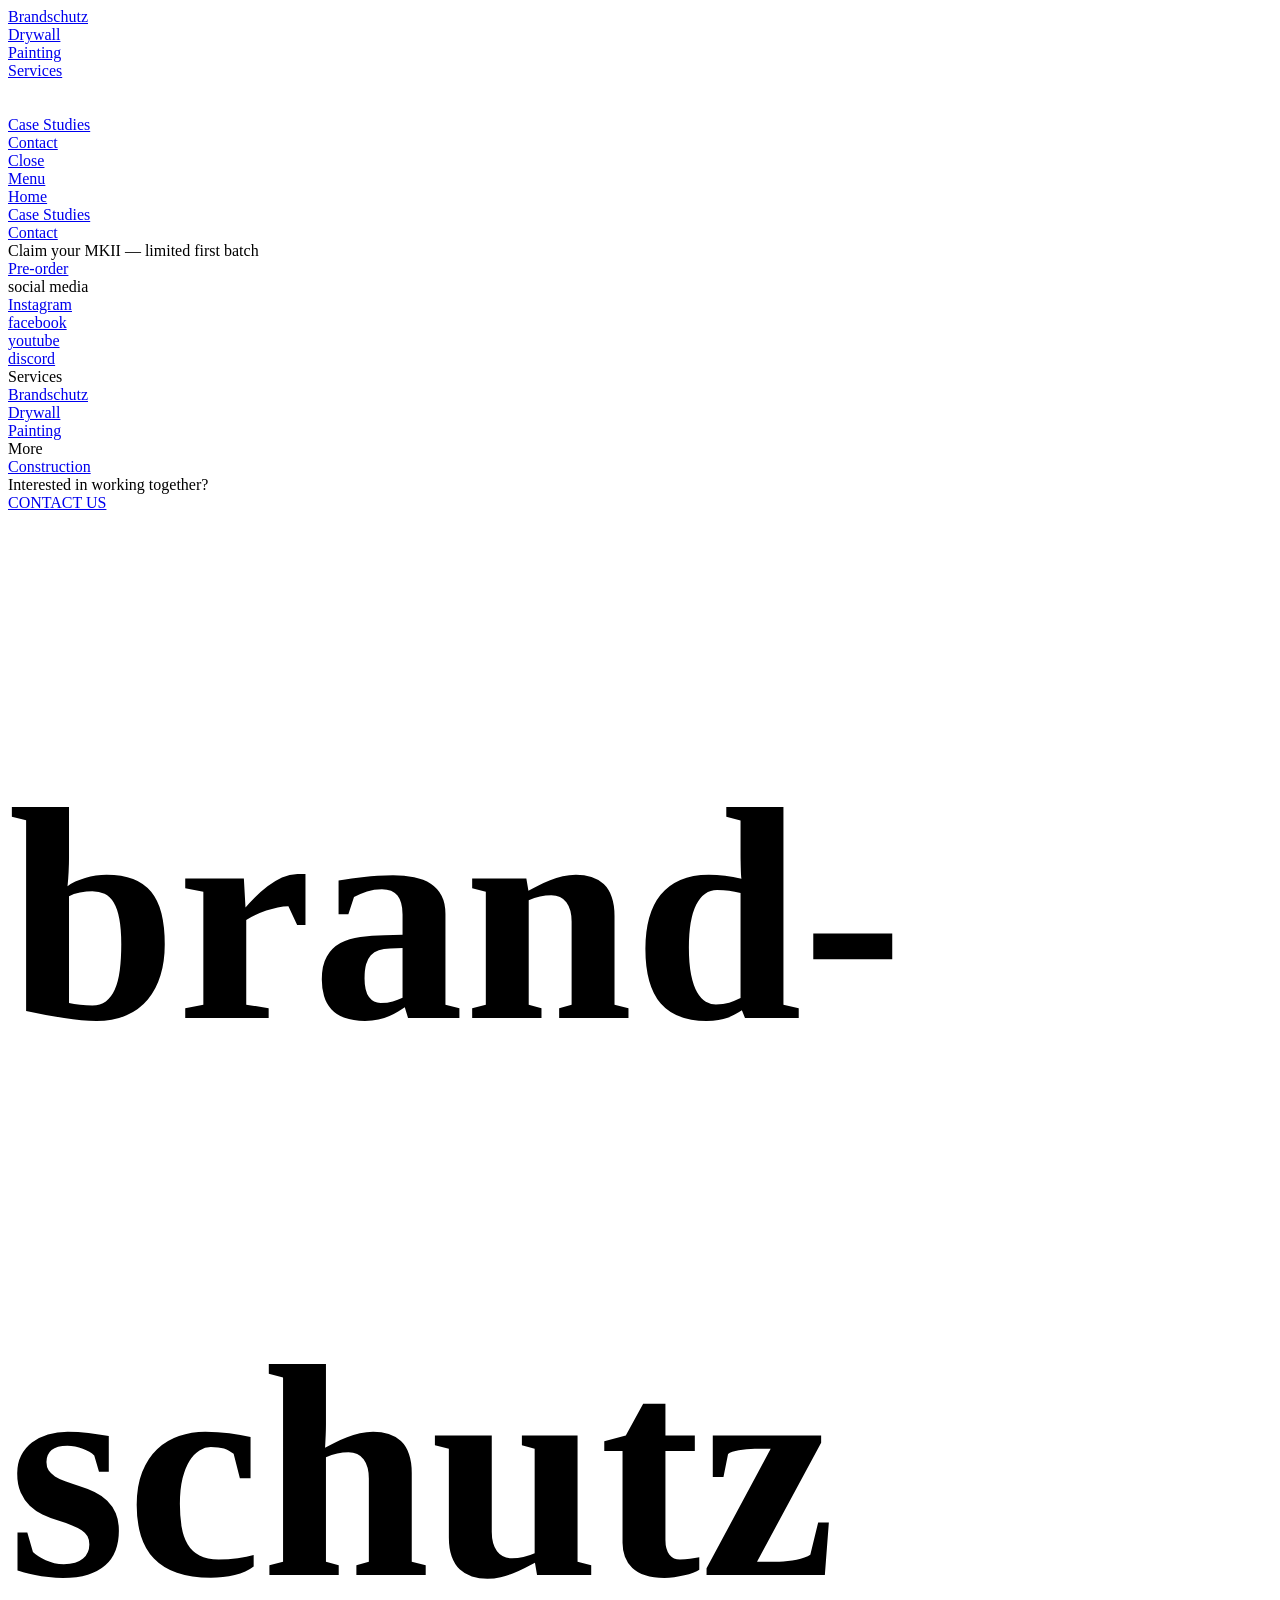
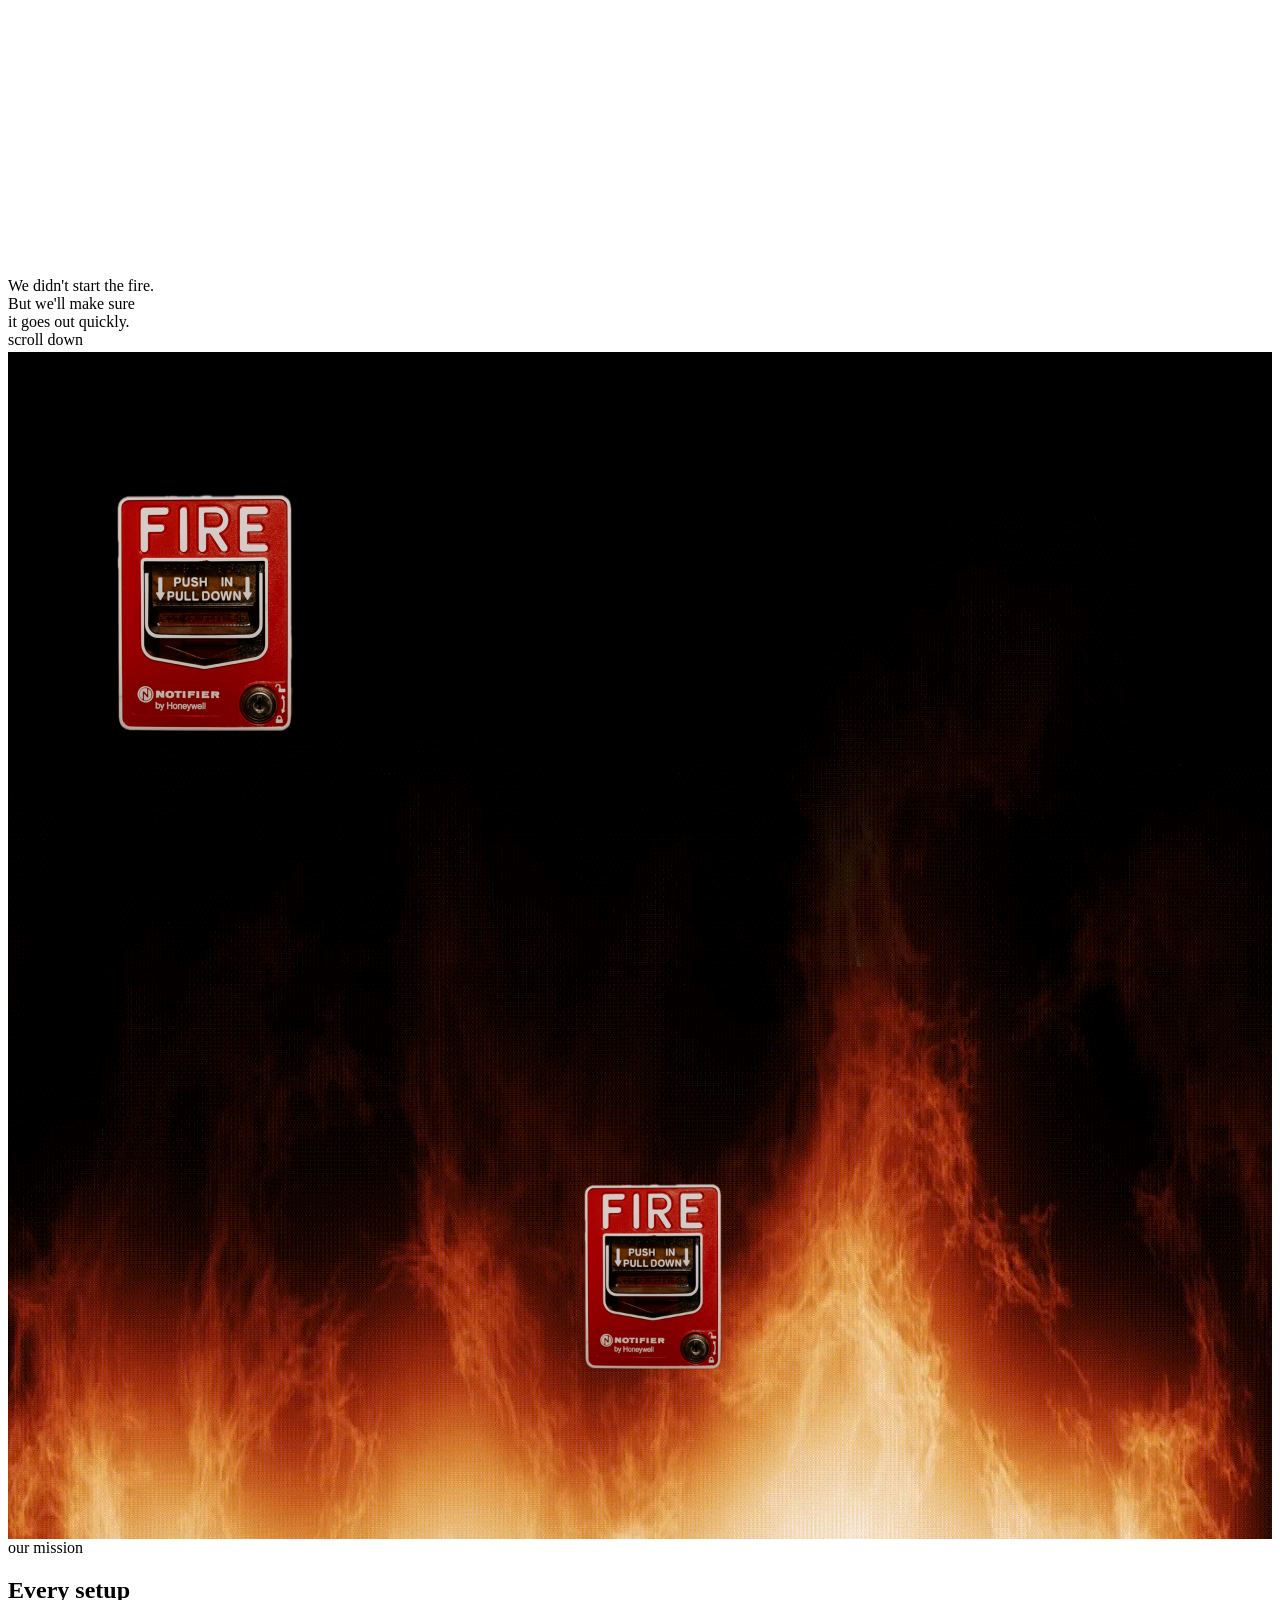
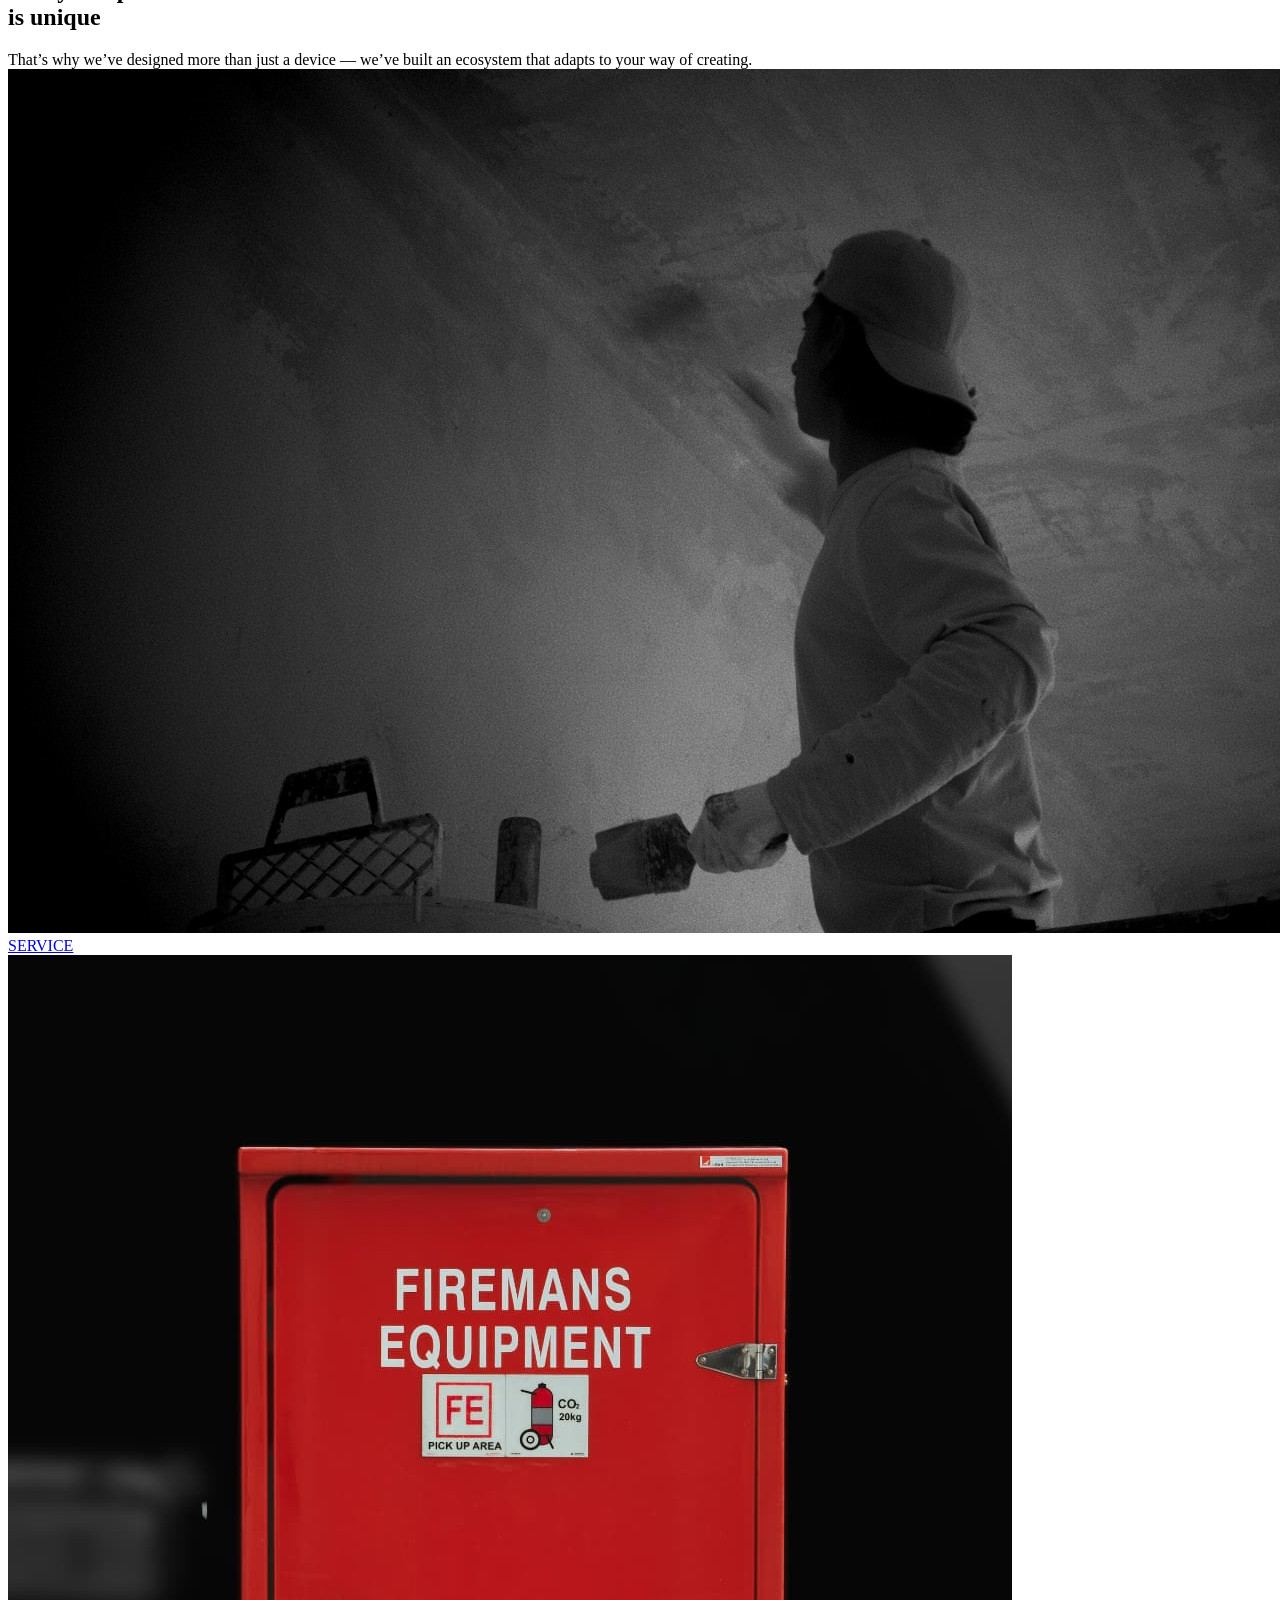
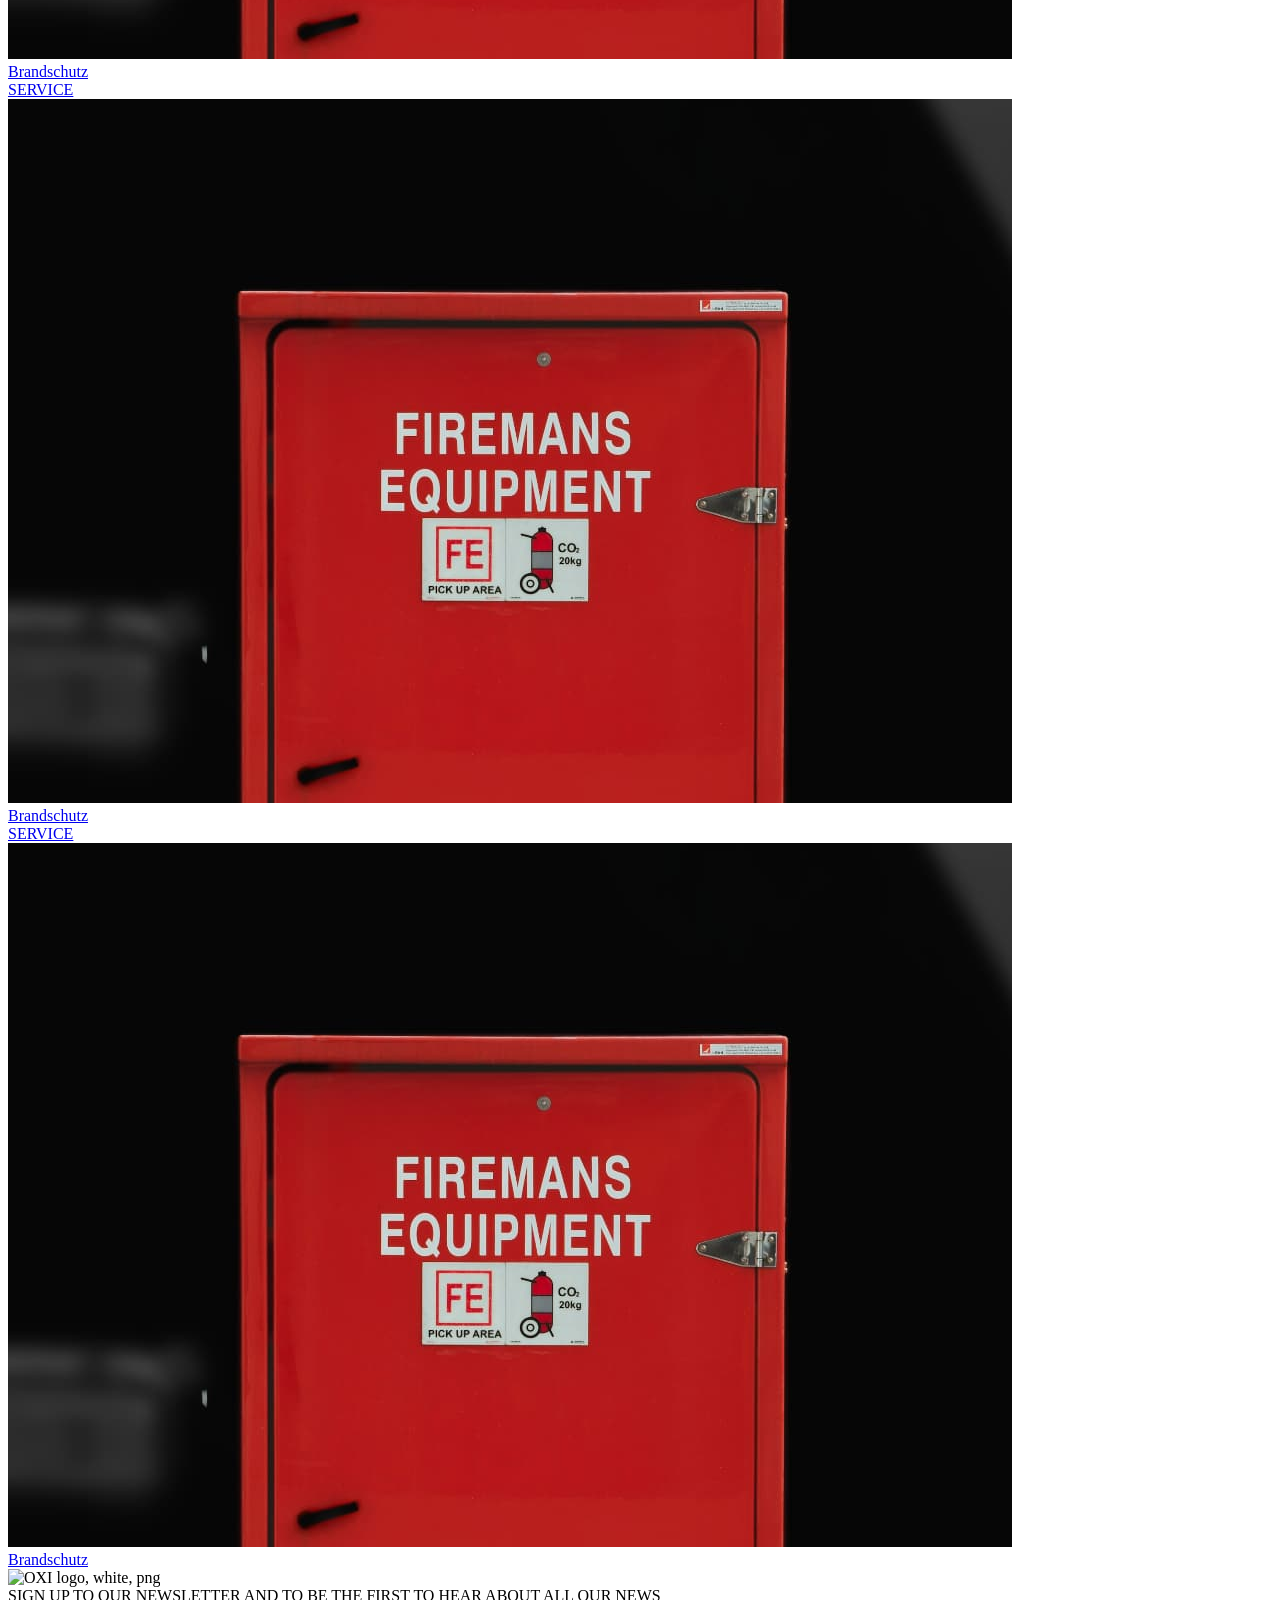
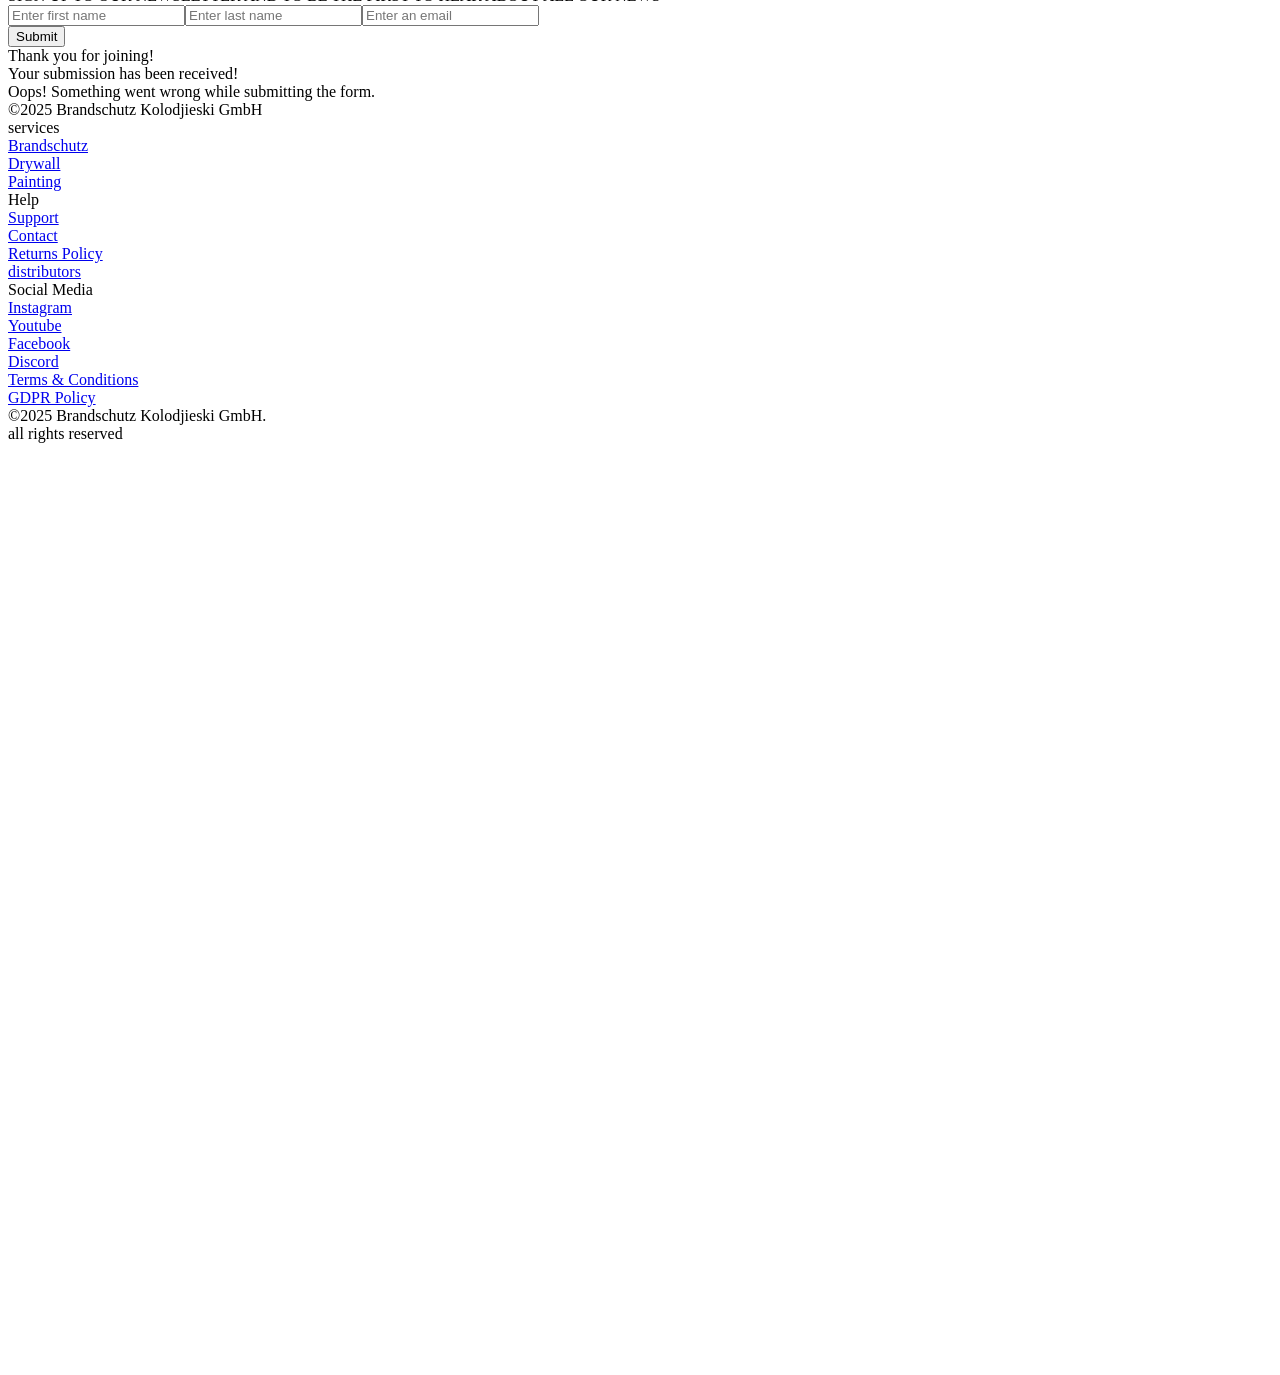
==== commit 6796c4ac: "ghdhgt" ====
--- a/index.html
+++ b/index.html
@@ -1,7 +1,6 @@
 <!DOCTYPE html>
 <!-- Last Published: Wed Apr 30 2025 11:44:51 GMT+0000 (Coordinated Universal Time) -->
 <html
-  data-wf-domain="oxiinstruments.webflow.io"
   data-wf-page="680a6ddb0ecd7b4735da6c8a"
   data-wf-site="680a6ddb0ecd7b4735da6c64"
   lang="en"
@@ -10,18 +9,18 @@
   <head>
     <meta charset="utf-8" />
     <title>
-      OXI Instruments — Crafting the next generation of premium music tools
+      Brandschutz | Home
     </title>
     <meta
-      content="OXI Instruments creates innovative, premium music gear in Spain. Home of the OXI ONE—versatile sequencer designed to inspire modern musicians."
+      content="Brandschutz"
       name="description"
     />
     <meta
-      content="OXI Instruments — Crafting the next generation of premium music tools"
+      content="Brandschutz | Home"
       property="og:title"
     />
     <meta
-      content="OXI Instruments creates innovative, premium music gear in Spain. Home of the OXI ONE—versatile sequencer designed to inspire modern musicians."
+      content="Brandschutz"
       property="og:description"
     />
     <meta
@@ -29,11 +28,11 @@
       property="og:image"
     />
     <meta
-      content="OXI Instruments — Crafting the next generation of premium music tools"
+      content="Brandschutz | Home"
       property="twitter:title"
     />
     <meta
-      content="OXI Instruments creates innovative, premium music gear in Spain. Home of the OXI ONE—versatile sequencer designed to inspire modern musicians."
+      content="Brandschutz"
       property="twitter:description"
     />
     <meta
@@ -124,48 +123,7 @@
       href="https://cdn.prod.website-files.com/680a6ddb0ecd7b4735da6c64/680bd9a670e519e737a7a9be_LOGO%20WHITE%20Simple%20Expanded%20256.png"
       rel="apple-touch-icon"
     />
-    <script
-      async=""
-      src="https://www.googletagmanager.com/gtag/js?id=G-2WK178XSV0"
-    ></script>
-    <script type="text/javascript">
-      window.dataLayer = window.dataLayer || [];
-
-      function gtag() {
-        dataLayer.push(arguments);
-      }
-      gtag("js", new Date());
-      gtag("set", "developer_id.dZGVlNj", true);
-      gtag("config", "G-2WK178XSV0");
-    </script>
-    <script type="text/javascript">
-      !(function (f, b, e, v, n, t, s) {
-        if (f.fbq) return;
-        n = f.fbq = function () {
-          n.callMethod
-            ? n.callMethod.apply(n, arguments)
-            : n.queue.push(arguments);
-        };
-        if (!f._fbq) f._fbq = n;
-        n.push = n;
-        n.loaded = !0;
-        n.version = "2.0";
-        n.agent = "plwebflow";
-        n.queue = [];
-        t = b.createElement(e);
-        t.async = !0;
-        t.src = v;
-        s = b.getElementsByTagName(e)[0];
-        s.parentNode.insertBefore(t, s);
-      })(
-        window,
-        document,
-        "script",
-        "https://connect.facebook.net/en_US/fbevents.js"
-      );
-      fbq("init", "665784530971796");
-      fbq("track", "PageView");
-    </script>
+
     <style>
       ::-webkit-scrollbar-button {
         transition: 0ms !important;
@@ -278,7 +236,7 @@
           >
             <div class="logo_box" style="opacity: 0">
               <img
-                src="https://cdn.prod.website-files.com/680a6ddb0ecd7b4735da6c64/680a7e566fe412ff60c76774_oxi_logo.png"
+                src="/assets/imgs/logo.png"
                 loading="lazy"
                 alt="OXI logo, white, png"
                 class="image"
@@ -545,7 +503,7 @@
             <div role="list" class="videos_grid w-dyn-items">
               <div role="listitem" class="video_item w-dyn-item">
                 <a
-                  href="https://www.youtube.com/watch?v=IIW4VoDuQt4"
+                  href="/service/brandschutz"
                   target="_blank"
                   class="yt_link w-inline-block"
                   ><div
@@ -553,34 +511,15 @@
                     class="video_content"
                   >
                     <div class="yt_txt">
-                      <div class="tag_video"><div>Artist Feature</div></div>
-                      <div
-                        data-w-id="94c75538-57dd-59a9-a168-197ca1d16996"
-                        class="play_button"
-                        style="
-                          transform: translate3d(0px, 0px, 0px)
-                            scale3d(0.8, 0.8, 1) rotateX(0deg) rotateY(0deg)
-                            rotateZ(0deg) skew(0deg, 0deg);
-                          transform-style: preserve-3d;
-                          opacity: 0;
-                        "
-                      >
-                        <div class="icon_small">
-                          <img
-                            src="https://cdn.prod.website-files.com/680a6ddb0ecd7b4735da6c64/680bf4632657589e8c394cd3_play_icon.svg"
-                            loading="lazy"
-                            alt="Play icon, svg, white"
-                            class="image play_c"
-                          />
-                        </div>
-                      </div>
+                      <div class="tag_video"><div>SERVICE</div></div>
+                      
                     </div>
                     <div class="video_cms">
                       <div class="overlay_video"></div>
                       <video
                         data-lazy-load="true"
-                        data-src="https://cdn.prod.website-files.com/680a6ddb0ecd7b4735da6c64%2F680bf025a549dfc92344dc1c_artist-feature-transcode.mp4"
-                        poster="https://cdn.prod.website-files.com/680a6ddb0ecd7b4735da6c64/680bf306e7aa3af0c674d295_artist-stop_00000.jpg"
+                        data-src=""
+                        poster="/assets/imgs/service1.jpg"
                         autoplay="true"
                         loop=""
                         playsinline="true"
@@ -592,17 +531,15 @@
                   </div>
                   <div class="name_duration">
                     <div class="video_name_box">
-                      <div class="vid_name">Luca Longobardi</div>
-                    </div>
-                    <div class="duration_box">
-                      <div class="duration_txt">02:26</div>
-                    </div>
+                      <div class="vid_name">Brandschutz</div>
+                    </div>
+                   
                   </div></a
                 >
               </div>
               <div role="listitem" class="video_item w-dyn-item">
                 <a
-                  href="https://www.youtube.com/watch?v=-4APRF-MgJw"
+                  href="/service/brandschutz"
                   target="_blank"
                   class="yt_link w-inline-block"
                   ><div
@@ -610,34 +547,15 @@
                     class="video_content"
                   >
                     <div class="yt_txt">
-                      <div class="tag_video"><div>Insights</div></div>
-                      <div
-                        data-w-id="94c75538-57dd-59a9-a168-197ca1d16996"
-                        class="play_button"
-                        style="
-                          transform: translate3d(0px, 0px, 0px)
-                            scale3d(0.8, 0.8, 1) rotateX(0deg) rotateY(0deg)
-                            rotateZ(0deg) skew(0deg, 0deg);
-                          transform-style: preserve-3d;
-                          opacity: 0;
-                        "
-                      >
-                        <div class="icon_small">
-                          <img
-                            src="https://cdn.prod.website-files.com/680a6ddb0ecd7b4735da6c64/680bf4632657589e8c394cd3_play_icon.svg"
-                            loading="lazy"
-                            alt="Play icon, svg, white"
-                            class="image play_c"
-                          />
-                        </div>
-                      </div>
+                      <div class="tag_video"><div>SERVICE</div></div>
+                      
                     </div>
                     <div class="video_cms">
                       <div class="overlay_video"></div>
                       <video
                         data-lazy-load="true"
-                        data-src="https://cdn.prod.website-files.com/680a6ddb0ecd7b4735da6c64%2F680bf02e3cf0cc86bace6a3c_insights-transcode.mp4"
-                        poster="https://cdn.prod.website-files.com/680a6ddb0ecd7b4735da6c64/680bf305171fa8a1342e17d0_insight-top_00000.jpg"
+                        data-src=""
+                        poster="/assets/imgs/service1.jpg"
                         autoplay="true"
                         loop=""
                         playsinline="true"
@@ -649,19 +567,15 @@
                   </div>
                   <div class="name_duration">
                     <div class="video_name_box">
-                      <div class="vid_name">
-                        Why you need an external sequencer
-                      </div>
-                    </div>
-                    <div class="duration_box">
-                      <div class="duration_txt">10:20</div>
-                    </div>
+                      <div class="vid_name">Brandschutz</div>
+                    </div>
+                   
                   </div></a
                 >
               </div>
               <div role="listitem" class="video_item w-dyn-item">
                 <a
-                  href="https://www.youtube.com/watch?v=jTCQieexMEE"
+                  href="/service/brandschutz"
                   target="_blank"
                   class="yt_link w-inline-block"
                   ><div
@@ -669,34 +583,15 @@
                     class="video_content"
                   >
                     <div class="yt_txt">
-                      <div class="tag_video"><div>Tutorials</div></div>
-                      <div
-                        data-w-id="94c75538-57dd-59a9-a168-197ca1d16996"
-                        class="play_button"
-                        style="
-                          transform: translate3d(0px, 0px, 0px)
-                            scale3d(0.8, 0.8, 1) rotateX(0deg) rotateY(0deg)
-                            rotateZ(0deg) skew(0deg, 0deg);
-                          transform-style: preserve-3d;
-                          opacity: 0;
-                        "
-                      >
-                        <div class="icon_small">
-                          <img
-                            src="https://cdn.prod.website-files.com/680a6ddb0ecd7b4735da6c64/680bf4632657589e8c394cd3_play_icon.svg"
-                            loading="lazy"
-                            alt="Play icon, svg, white"
-                            class="image play_c"
-                          />
-                        </div>
-                      </div>
+                      <div class="tag_video"><div>SERVICE</div></div>
+                      
                     </div>
                     <div class="video_cms">
                       <div class="overlay_video"></div>
                       <video
                         data-lazy-load="true"
-                        data-src="https://cdn.prod.website-files.com/680a6ddb0ecd7b4735da6c64%2F680bf03a6872bb33fd688cb9_tutorial-transcode.mp4"
-                        poster="https://cdn.prod.website-files.com/680a6ddb0ecd7b4735da6c64/680bf3055b46385c0f611869_tutorial-stop_00000.jpg"
+                        data-src=""
+                        poster="/assets/imgs/service1.jpg"
                         autoplay="true"
                         loop=""
                         playsinline="true"
@@ -708,17 +603,13 @@
                   </div>
                   <div class="name_duration">
                     <div class="video_name_box">
-                      <div class="vid_name">
-                        Maximize Your Performance: Using Arranger Mode on OXI
-                        One!
-                      </div>
-                    </div>
-                    <div class="duration_box">
-                      <div class="duration_txt">10:53</div>
-                    </div>
+                      <div class="vid_name">Brandschutz</div>
+                    </div>
+                   
                   </div></a
                 >
               </div>
+
             </div>
           </div>
         </div>
@@ -732,7 +623,7 @@
             <div class="flexbox footer_special">
               <div class="oxi_logo">
                 <img
-                  src="https://cdn.prod.website-files.com/680a6ddb0ecd7b4735da6c64/680a7e566fe412ff60c76774_oxi_logo.png"
+                  src="/assets/imgs/logo.png"
                   loading="lazy"
                   alt="OXI logo, white, png"
                   class="image"
@@ -753,7 +644,7 @@
                         const data = new URLSearchParams(formData);
 
                         fetch(
-                          "https://manage.kmail-lists.com/ajax/subscriptions/subscribe",
+                          "/subscribe",
                           {
                             method: "POST",
                             body: data,
@@ -808,7 +699,7 @@
                     <div class="subscription_footer">
                       <div class="caption">
                         SIGN UP TO OUR NEWSLETTER AND TO BE THE FIRST TO HEAR
-                        ABOUT ALL THINGS OXI
+                        ABOUT ALL OUR NEWS
                       </div>
                     </div>
                     <div class="grid_fields">
@@ -853,7 +744,7 @@
                   </form>
                   <div class="success_message w-form-done">
                     <div>
-                      Thank you for joining OXI!<br />Your submission has been
+                      Thank you for joining!<br />Your submission has been
                       received!
                     </div>
                   </div>
@@ -867,7 +758,7 @@
             </div>
             <div class="list_box desktop_only">
               <div>
-                <div class="caption">©2025 oxi Instruments</div>
+                <div class="caption">©2025 Brandschutz Kolodjieski GmbH</div>
               </div>
             </div>
           </div>
@@ -875,42 +766,24 @@
             <div class="grid_footer_links">
               <div class="box_links">
                 <div class="footer_tl">
-                  <div class="title_footer">discover</div>
+                  <div class="title_footer">services</div>
                 </div>
                 <div class="links_list">
-                  <a href="/oxi-one-mkii" class="footer_link w-inline-block">
-                    <div>One MKII</div> </a
+                  <a href="/services/brandschutz" class="footer_link w-inline-block">
+                    <div>Brandschutz</div> </a
                   ><a
-                    href="https://oxiinstruments.com/meta-performance-eurorack-transitions-effects/"
+                    href="/services/brandschutz"
                     target="_blank"
                     class="footer_link w-inline-block"
                   >
-                    <div>Meta FX</div> </a
+                    <div>Drywall</div> </a
                   ><a
-                    href="https://oxiinstruments.com/oxi-coral/"
+                    href="/services/brandschutz"
                     target="_blank"
                     class="footer_link w-inline-block"
                   >
-                    <div>Coral</div> </a
-                  ><a
-                    href="https://oxiinstruments.com/store/"
-                    target="_blank"
-                    class="footer_link w-inline-block"
-                  >
-                    <div>Shop</div> </a
-                  ><a
-                    href="https://oxiinstruments.com/my-account/"
-                    target="_blank"
-                    class="footer_link w-inline-block"
-                  >
-                    <div>account</div> </a
-                  ><a
-                    href="https://oxiinstruments.com/blog/"
-                    target="_blank"
-                    class="footer_link w-inline-block"
-                  >
-                    <div>Blog</div>
-                  </a>
+                    <div>Painting</div> </a
+                  >
                 </div>
               </div>
               <div class="box_links">
@@ -919,31 +792,25 @@
                 </div>
                 <div class="links_list">
                   <a
-                    href="https://oxiinstruments.com/contact-us/"
+                    href="#"
                     target="_blank"
                     class="footer_link w-inline-block"
                   >
                     <div>Support</div> </a
                   ><a
-                    href="https://oxiinstruments.com/forum/"
+                    href="#"
                     target="_blank"
                     class="footer_link w-inline-block"
                   >
-                    <div>Forum</div> </a
+                    <div>Contact</div> </a
                   ><a
-                    href="https://oxiinstruments.com/contact-us/"
+                    href="/terms-and-conditions/"
                     target="_blank"
                     class="footer_link w-inline-block"
                   >
-                    <div>Contact</div> </a
-                  ><a
-                    href="https://oxiinstruments.com/terms-and-conditions/"
-                    target="_blank"
-                    class="footer_link w-inline-block"
-                  >
                     <div>Returns Policy</div> </a
                   ><a
-                    href="https://oxiinstruments.com/distributors/"
+                    href="/distributors/"
                     target="_blank"
                     class="footer_link w-inline-block"
                   >
@@ -957,25 +824,25 @@
                 </div>
                 <div class="links_list">
                   <a
-                    href="https://www.instagram.com/oxiinstruments/"
+                    href="https://www.instagram.com/"
                     target="_blank"
                     class="footer_link w-inline-block"
                   >
                     <div>Instagram</div> </a
                   ><a
-                    href="https://www.youtube.com/@oxiinstruments"
+                    href="https://www.youtube.com/"
                     target="_blank"
                     class="footer_link w-inline-block"
                   >
                     <div>Youtube</div> </a
                   ><a
-                    href="https://www.facebook.com/oxiinstruments/"
+                    href="https://www.facebook.com/"
                     target="_blank"
                     class="footer_link w-inline-block"
                   >
                     <div>Facebook</div> </a
                   ><a
-                    href="https://discord.com/invite/SuMRqDeXcR"
+                    href="https://discord.com/invite/"
                     target="_blank"
                     class="footer_link w-inline-block"
                   >
@@ -987,13 +854,13 @@
             <div class="list_box second">
               <div class="pp_gdpr">
                 <a
-                  href="https://oxiinstruments.com/terms-and-conditions/"
+                  href="#/"
                   target="_blank"
                   class="footer_link w-inline-block"
                 >
                   <div>Terms &amp; Conditions</div> </a
                 ><a
-                  href="https://oxiinstruments.com/privacy-policy/"
+                  href="#"
                   target="_blank"
                   class="footer_link w-inline-block"
                 >
@@ -1001,7 +868,7 @@
                 </a>
               </div>
               <div class="copyright_box mobile_only">
-                <div class="caption">©2025 oxi Instruments</div>
+                <div class="caption">©2025 Brandschutz Kolodjieski GmbH.</div>
               </div>
               <div class="rights_reserved">
                 <div class="caption">all rights reserved</div>
@@ -1146,4 +1013,3 @@
     </script>
   </body>
 </html>
-<!-- This website is like a Rocket, isn't it? Performance optimized by WP Rocket. Learn more: https://wp-rocket.me - Debug: cached@1746069633 -->
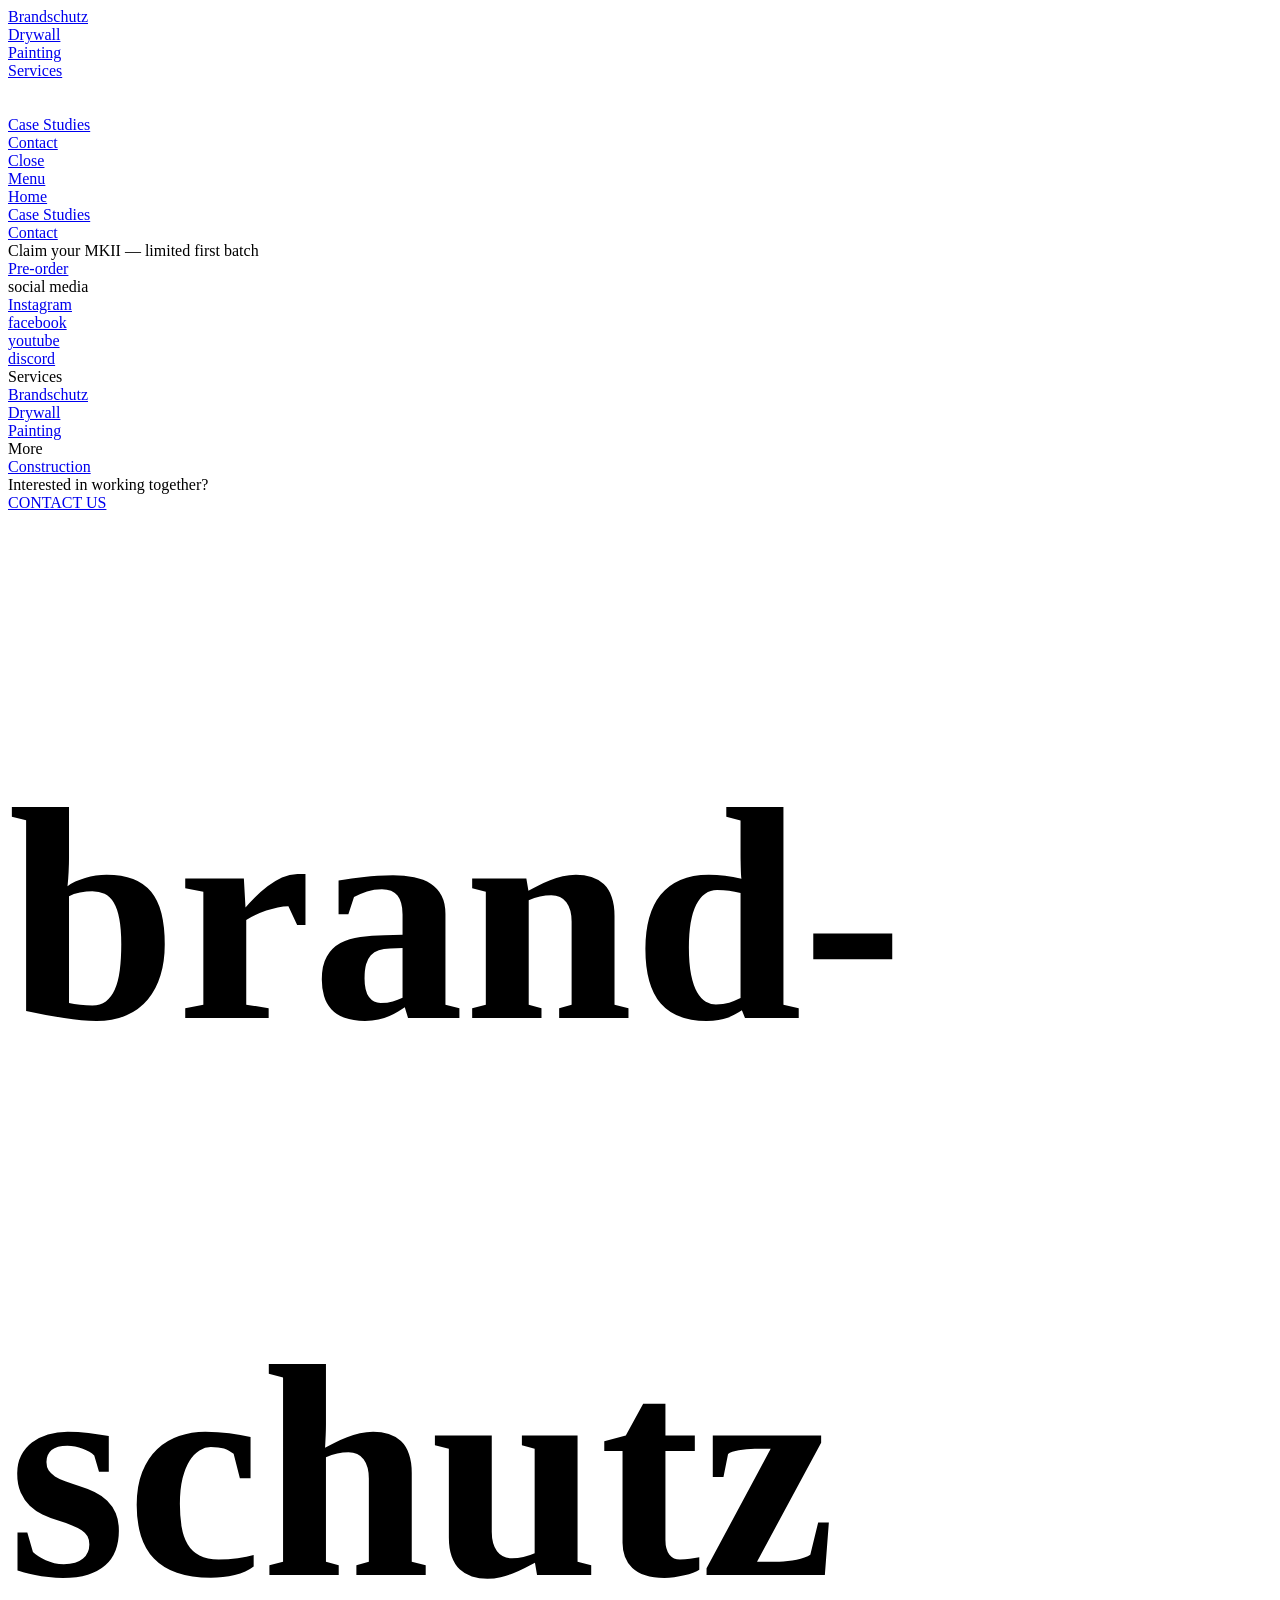
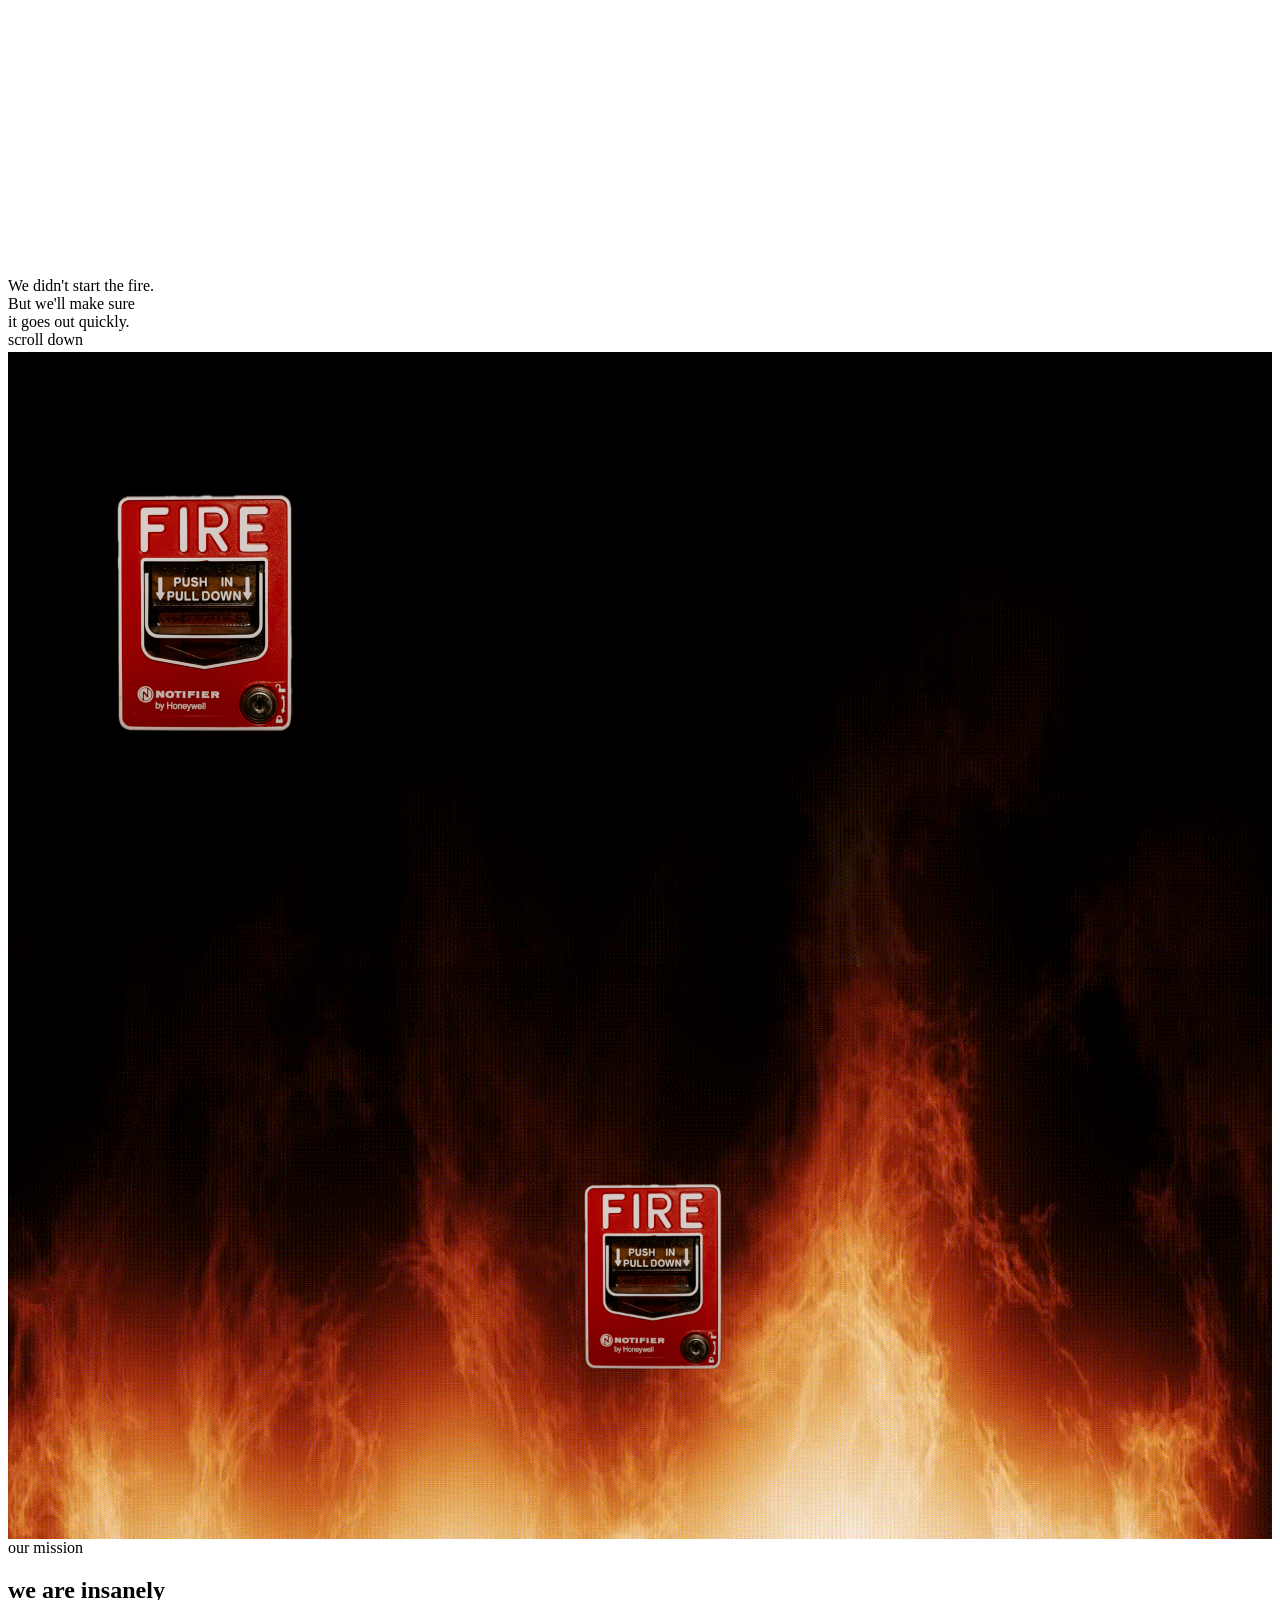
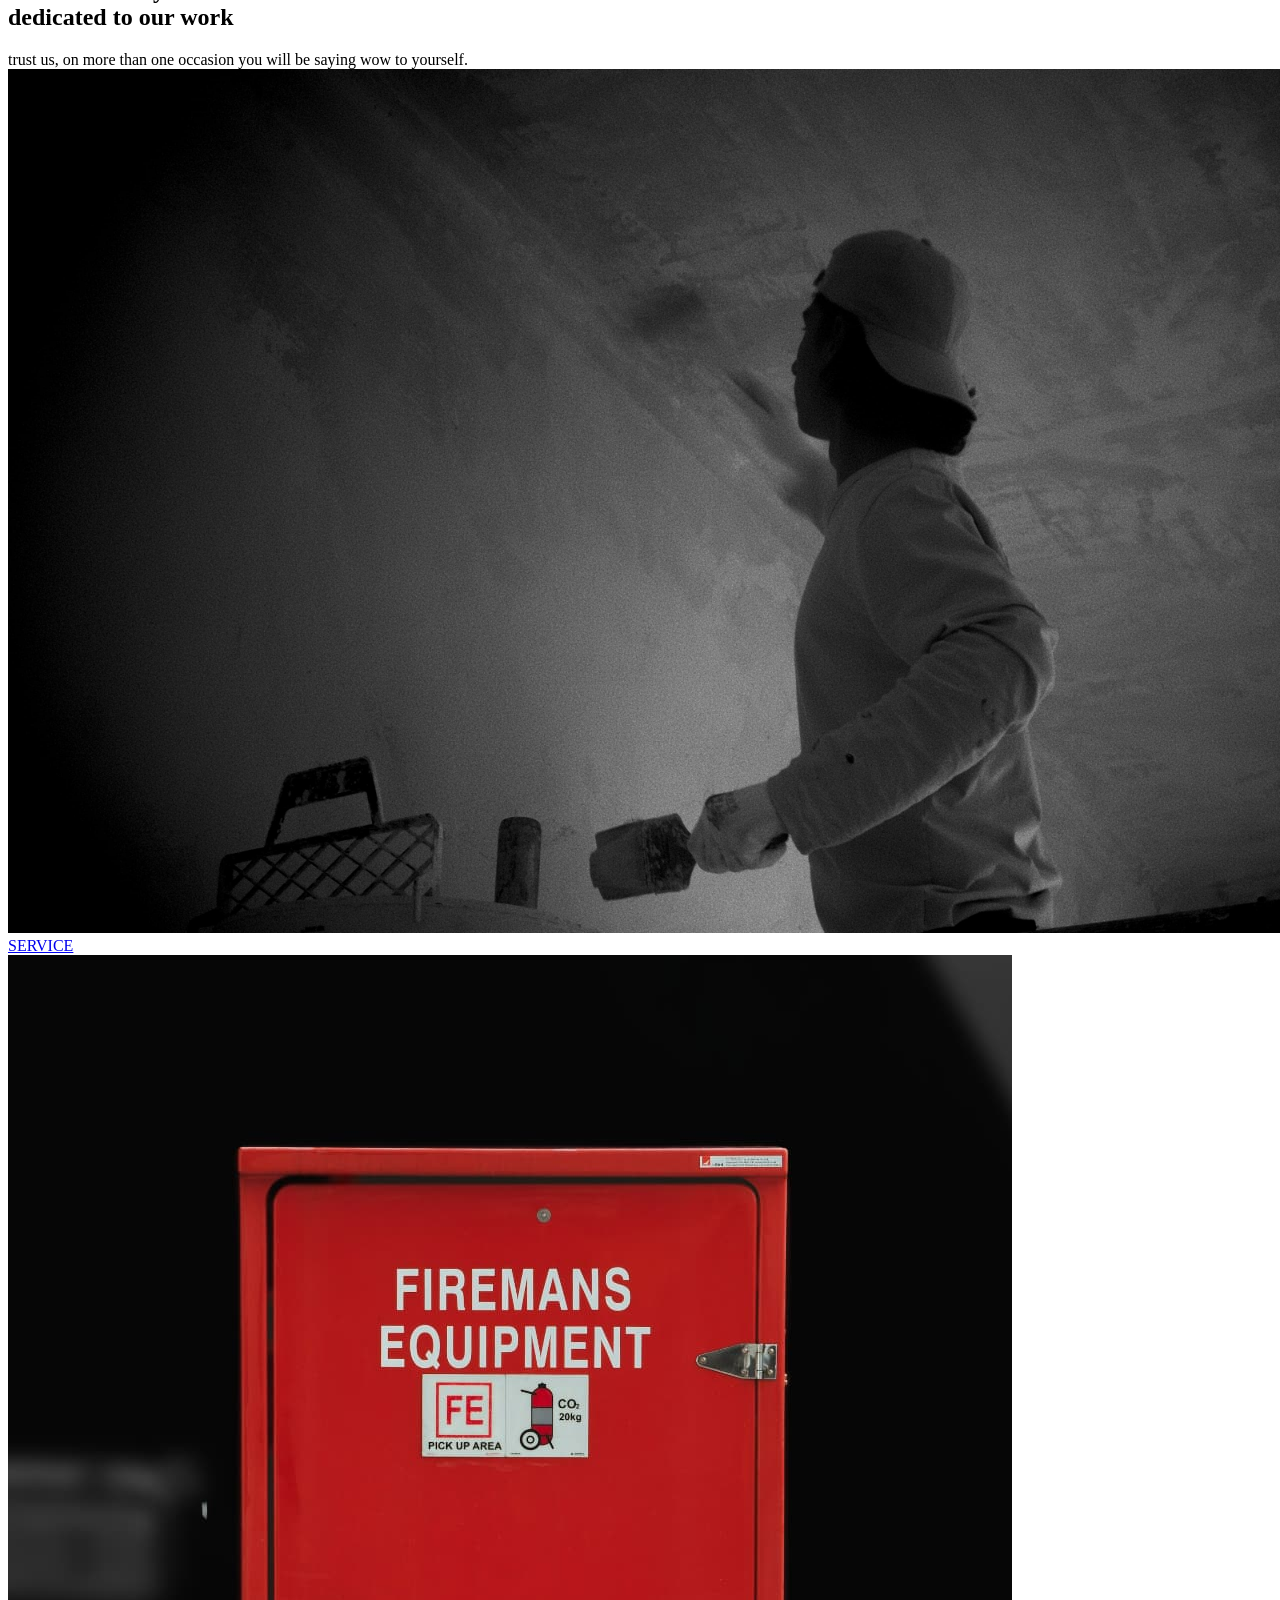
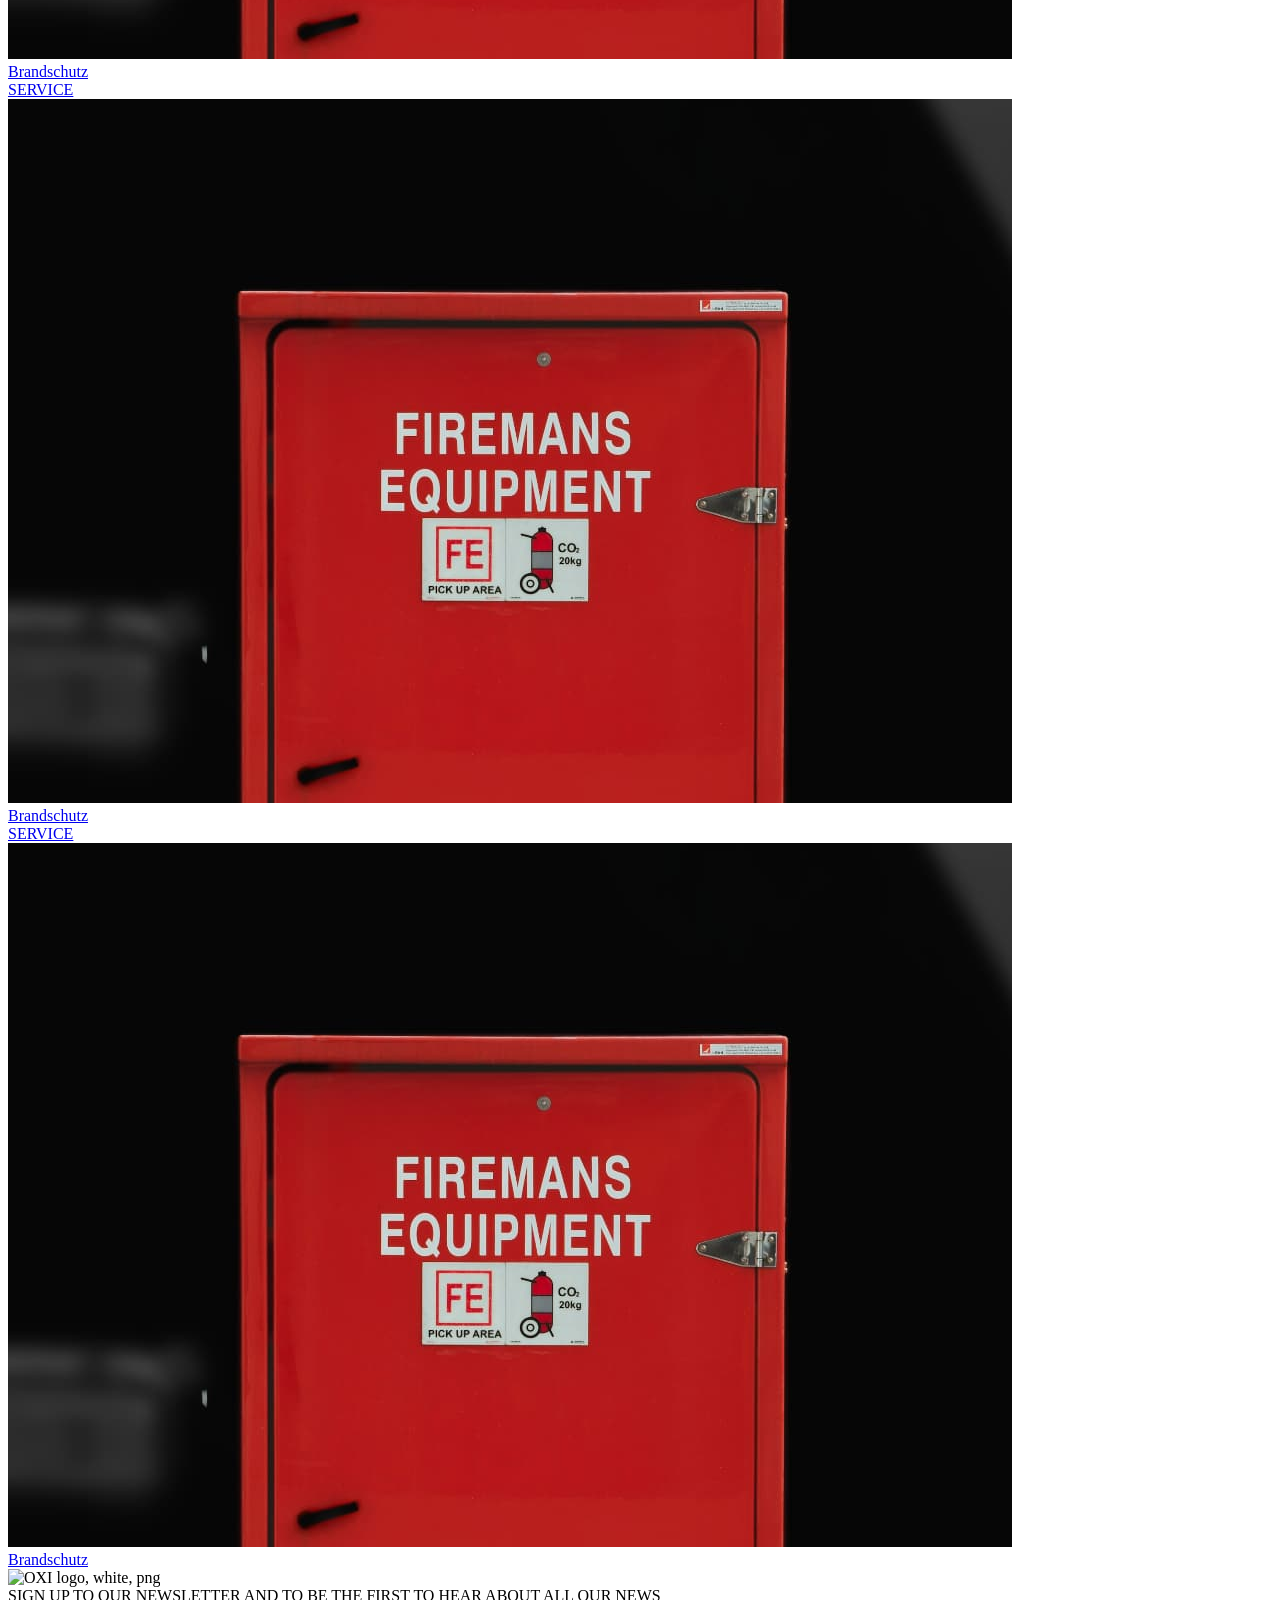
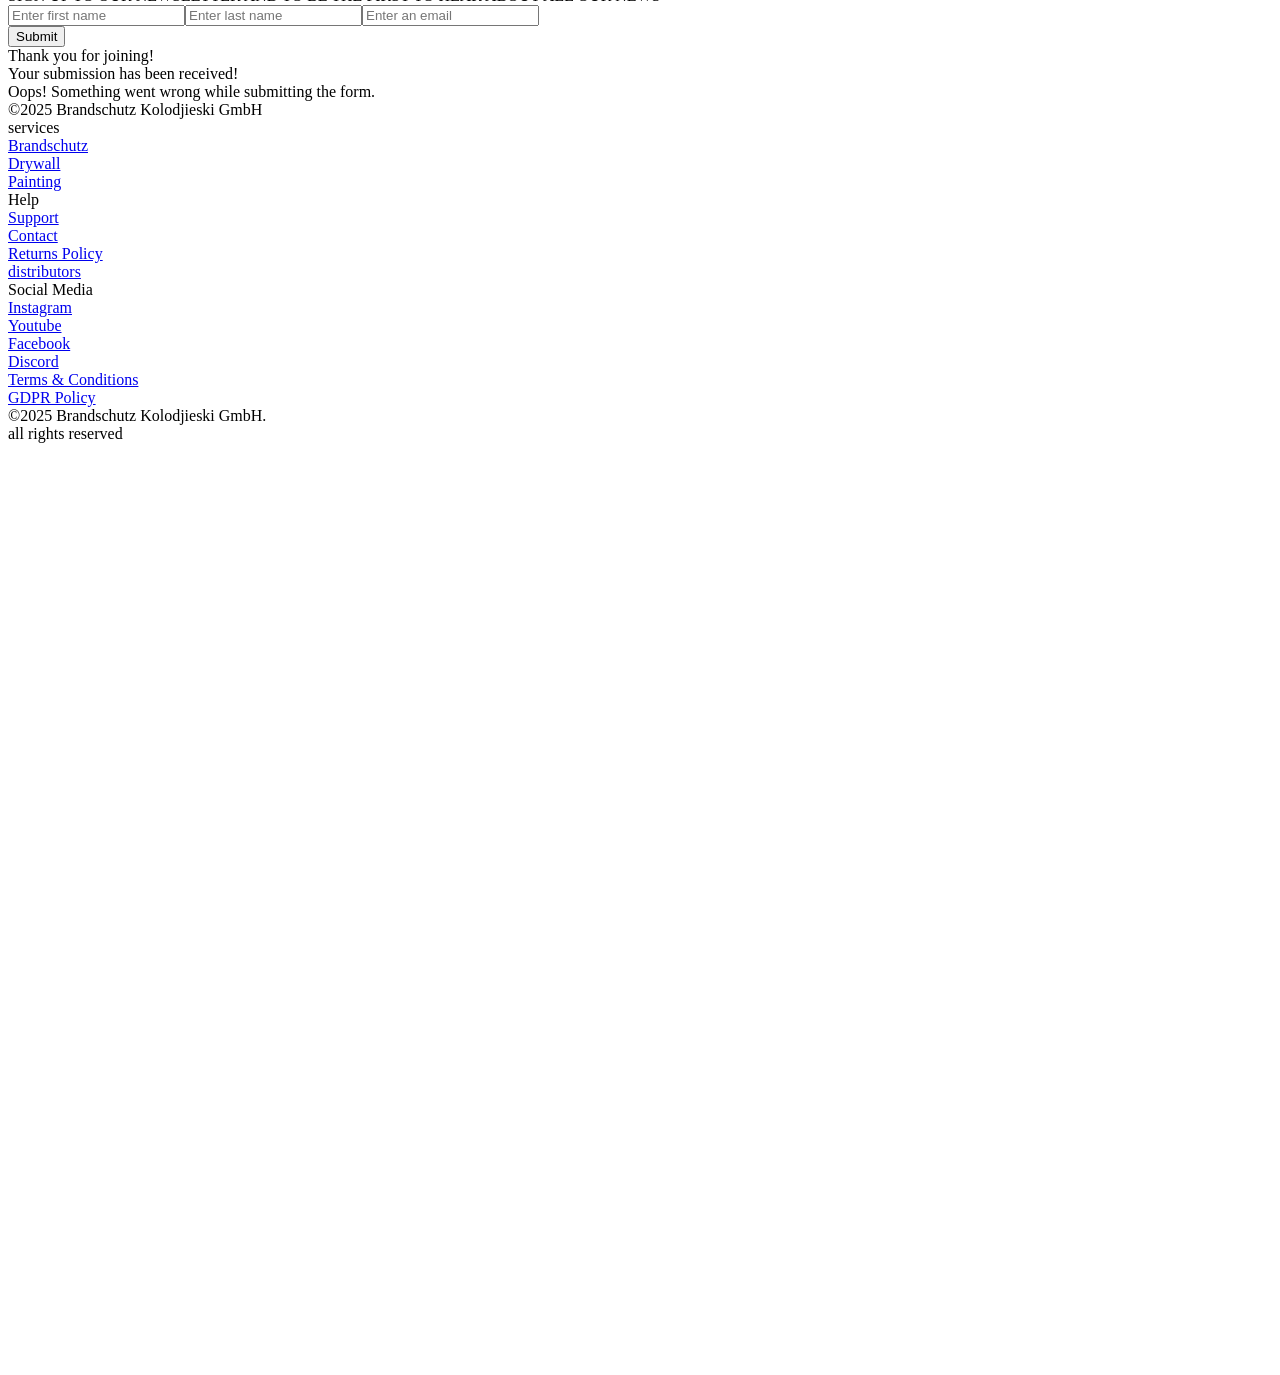
==== commit d803dde2: "65z56z65" ====
--- a/index.html
+++ b/index.html
@@ -463,7 +463,7 @@
             <div class="dot_small"></div>
           </div>
           <div class="headline_center">
-            <h2 class="h2_spec">Every setup<br />is unique</h2>
+            <h2 class="h2_spec">we are insanely<br />dedicated to our work</h2>
           </div>
           <div class="bottom_dots">
             <div class="dot_small"></div>
@@ -472,8 +472,7 @@
         </div>
         <div class="center_align">
           <div class="txt_fm">
-            That’s why we’ve designed more than just a device — we’ve built an
-            ecosystem that adapts to your way of creating.
+            trust us, on more than one occasion you will be saying wow to yourself. 
           </div>
         </div>
       </div>
@@ -496,6 +495,8 @@
         </div>
       </div>
     </section>
+
+    
     <div class="youtube_cms">
       <div class="wrapper_spec">
         <div>
